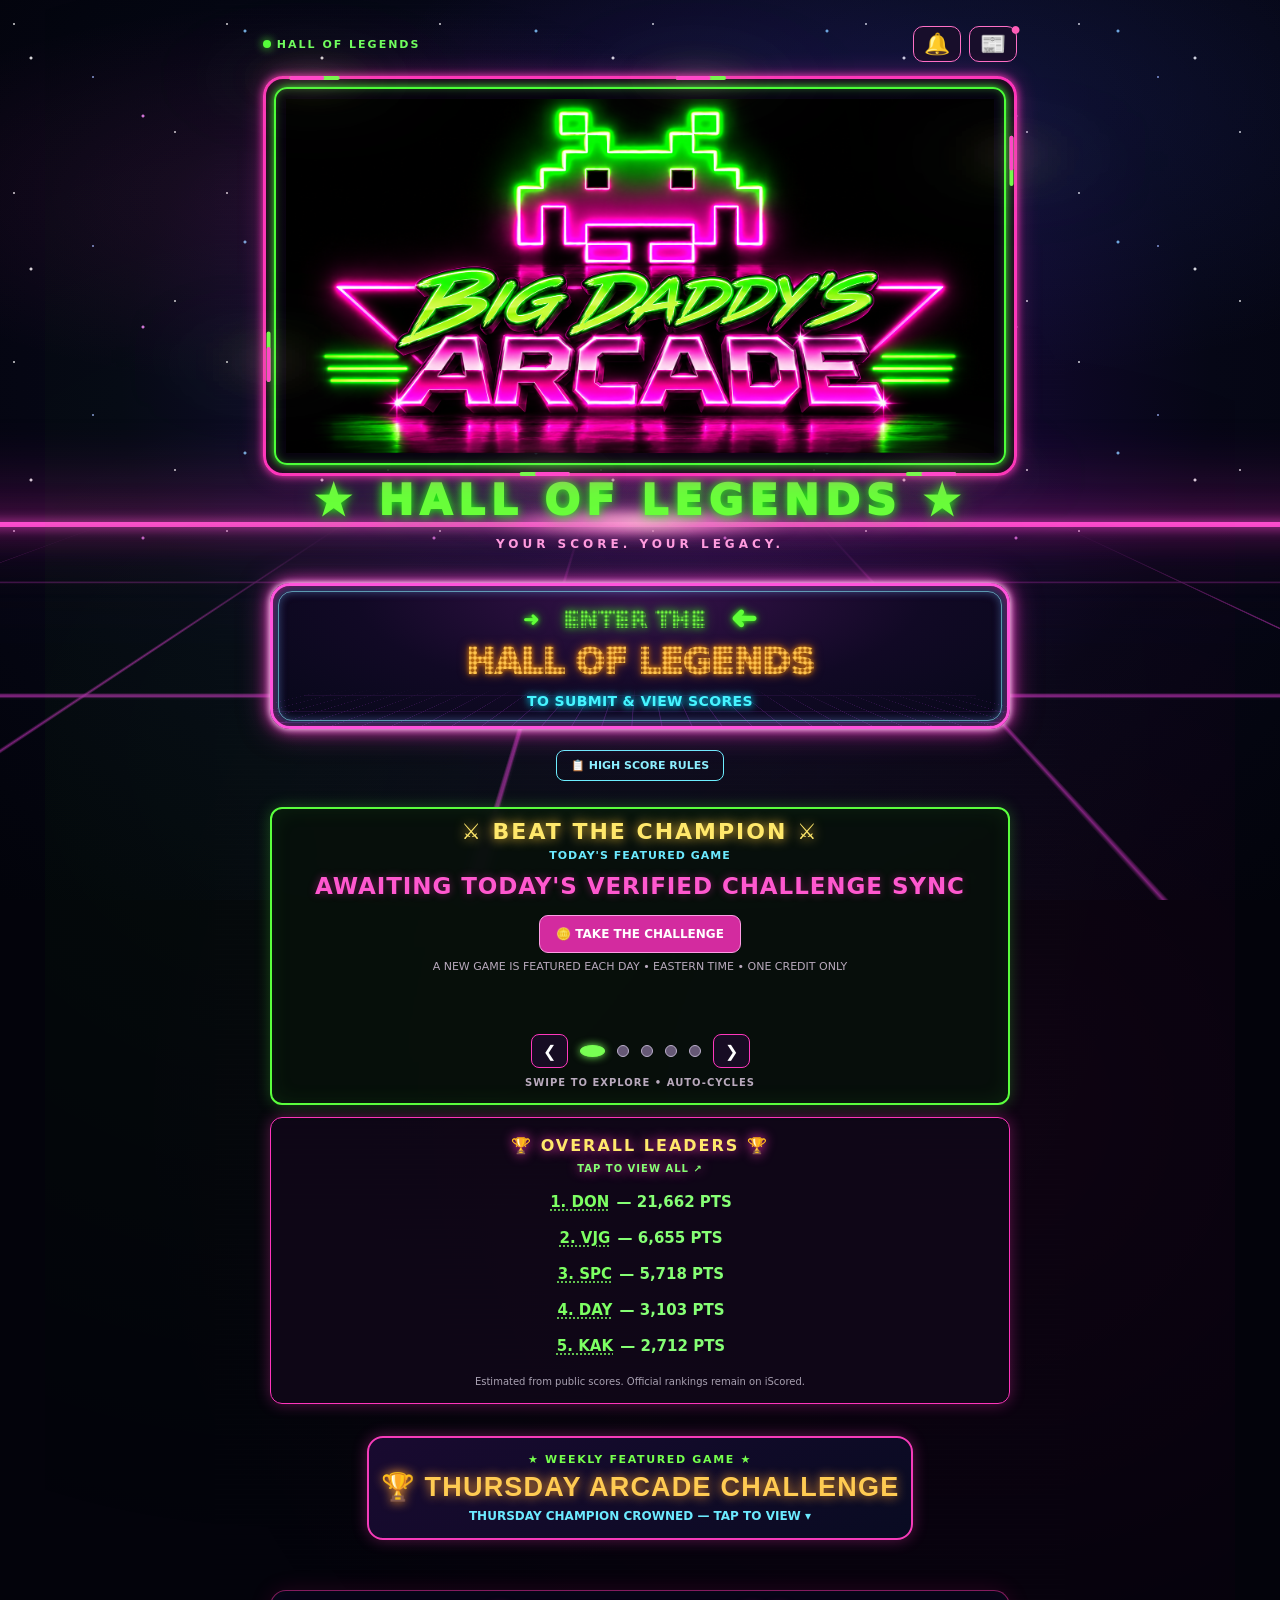
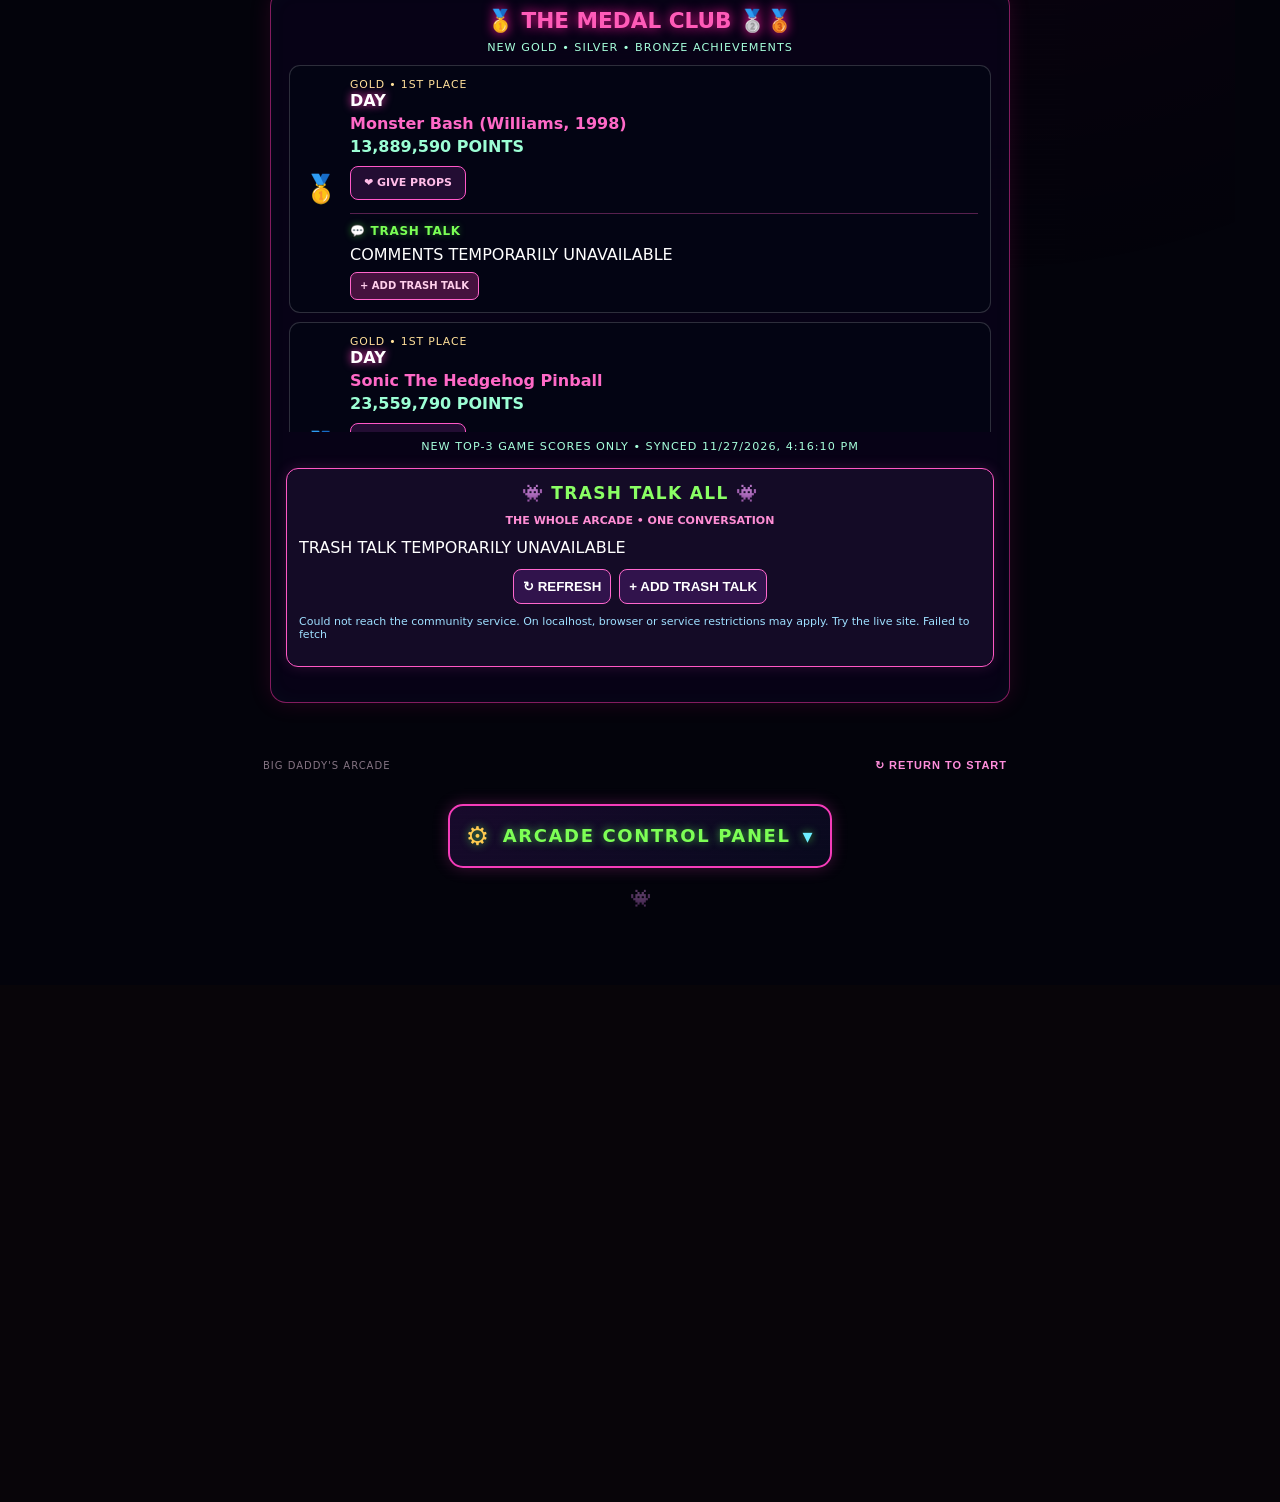
==== index.html @ d4e52216 "Bust PWA asset cache for corrected player card style switching" ====
<!doctype html><html lang="en"><head><meta charset="utf-8"><meta name="viewport" content="width=device-width,initial-scale=1,viewport-fit=cover"><meta name="theme-color" content="#080509"><meta name="description" content="Big Daddy's Arcade: Hall of Legends — submit arcade high scores with photo proof to iScored."><meta name="apple-mobile-web-app-capable" content="yes"><meta name="apple-mobile-web-app-status-bar-style" content="black-translucent"><meta name="apple-mobile-web-app-title" content="Hall of Legends"><link rel="apple-touch-icon" href="assets/icon-192.png"><link rel="manifest" href="manifest.webmanifest"><title>BIG DADDY'S ARCADE — HALL OF LEGENDS</title><link rel="stylesheet" href="style.css?v=rarity-colors-20261127">
<script src="https://cdn.onesignal.com/sdks/web/v16/OneSignalSDK.page.js" defer></script>
<script>
  window.OneSignalDeferred = window.OneSignalDeferred || [];
  OneSignalDeferred.push(async function (OneSignal) {
    await OneSignal.init({
      appId: "6aca5b1a-5845-489a-a739-4d979d7f7cb4",
      serviceWorkerPath: "OneSignalSDKWorker.js",
      serviceWorkerParam: { scope: "/big-daddys-arcade/onesignal/" }
    });
    const button = document.getElementById("arcade-notification-bell");
    if (button) {
      const supported = OneSignal.Notifications.isPushSupported();
      if (supported) {
        const refresh = () => {
          const optedIn = Boolean(OneSignal.User.PushSubscription.optedIn);
          const permission = OneSignal.Notifications.permission;
          button.textContent = optedIn ? "🔔" : "🔕";
          button.classList.toggle("is-subscribed", optedIn);
          button.setAttribute("aria-label", optedIn ? "Push notifications enabled" : "Enable push notifications");
          button.title = optedIn ? "Push notifications enabled" : permission === false ? "Tap to enable notifications (browser permission may be required)" : "Enable push notifications";
        };
        refresh();
        OneSignal.User.PushSubscription.addEventListener("change", refresh);
        OneSignal.Notifications.addEventListener("permissionChange", refresh);
        button.addEventListener("click", async () => {
          if (OneSignal.User.PushSubscription.optedIn) {
            alert("Push notifications are already enabled for this device.");
            return;
          }
          button.disabled = true;
          try {
            if (OneSignal.Notifications.permission === false && Notification.permission === "denied") {
              alert("Notifications are blocked in your browser or device settings. Allow notifications for Big Daddy's Arcade there, then return here.");
            } else {
              await OneSignal.Slidedown.promptPush();
              if (!OneSignal.User.PushSubscription.optedIn && OneSignal.Notifications.permission) {
                await OneSignal.User.PushSubscription.optIn();
              }
            }
          } catch (error) {
            console.error("Unable to enable arcade notifications", error);
            alert("Notifications could not be enabled. Check browser notification settings and try again.");
          } finally {
            button.disabled = false;
            refresh();
          }
        });
      }
    }
  });
</script>
<style>
/* Sound control: intentionally scoped; existing arcade styling untouched. */
.arcade-sound-controls{display:flex;align-items:center;justify-content:flex-end;gap:8px;flex-wrap:wrap}
.arcade-sound-toggle{border-color:#66ff46;color:#91ff83;text-shadow:0 0 7px #46ff4577;box-shadow:0 0 9px #39ff1433;min-height:36px;touch-action:manipulation}
.arcade-sound-toggle:active{transform:scale(.97)}
@media(max-width:420px){.arcade-sound-toggle{font-size:10px;padding:7px 8px}.top{gap:5px}.status{font-size:10px;letter-spacing:1px}}

/* Bottom-of-page install invitation */
.arcade-install{position:relative;margin:28px auto 32px;padding:24px 16px 20px;max-width:650px;text-align:center;border:2px solid #f53cba;border-radius:18px;background:linear-gradient(155deg,rgba(28,9,47,.96),rgba(8,7,25,.95));box-shadow:0 0 19px #f53cba45,inset 0 0 18px #f53cba18}
.arcade-install h2{margin:0 0 10px;color:#75ff4c;font-size:clamp(18px,4.6vw,26px);text-shadow:0 0 10px #5fff45a0;letter-spacing:1px}
.arcade-install p{margin:9px 0 16px;color:#ffd15b;font-weight:700;letter-spacing:1px;font-size:clamp(11px,2.8vw,14px)}
.arcade-install .arcade-install-button{display:inline-block;max-width:100%;min-height:52px;padding:13px 20px;border:2px solid #ff8bde;border-radius:11px;background:#e831ac;color:#fff;font:800 clamp(14px,3.7vw,19px) system-ui,sans-serif;letter-spacing:.5px;box-shadow:0 0 18px #f53cba77;cursor:pointer;touch-action:manipulation}
.arcade-install .arcade-install-button:focus-visible{outline:3px solid #77ff4e;outline-offset:4px}
.arcade-install .arcade-install-small{margin:15px 0 0;color:#6deeff;font-size:11px}
.arcade-install .arcade-install-help{margin:16px auto 0;padding:14px;max-width:480px;border:1px solid #6deeff;border-radius:10px;background:#080e22;color:#fff;font:500 14px/1.55 system-ui,sans-serif;text-align:left}
.arcade-install .arcade-install-help strong{color:#75ff4c}

/* Achievement celebrations: overlay only; existing layout remains unchanged. */
.arcade-celebrate[hidden]{display:none!important}.arcade-celebrate{position:fixed;inset:0;z-index:99999;display:grid;place-items:center;padding:18px;background:rgba(4,2,18,.85);backdrop-filter:blur(5px)}
.arcade-celebrate-panel{position:relative;overflow:hidden;width:min(94vw,490px);padding:32px 18px 27px;text-align:center;border:3px solid #ff39c4;border-radius:22px;background:radial-gradient(ellipse at top,#312056,#0b0920 75%);box-shadow:0 0 34px #ff39c4a8, inset 0 0 24px #51efff35;animation:arcade-pop .45s ease-out}
.arcade-celebrate-title{font:900 clamp(26px,8vw,43px)/1.1 Impact,'Arial Black',sans-serif;letter-spacing:1px;color:#ffd75a;text-shadow:0 0 13px #ffb624;margin:10px 0}
.arcade-celebrate-icon{font-size:76px;animation:arcade-bounce .7s ease-in-out infinite alternate}
.arcade-celebrate-player{font:900 24px system-ui;color:#7aff52;overflow-wrap:anywhere}.arcade-celebrate-game{color:#6cecff;font:700 15px system-ui;margin:9px 0 16px;overflow-wrap:anywhere}.arcade-celebrate-dismiss{background:#ec37b0;color:white;border:2px solid #ffb4eb;border-radius:9px;padding:12px 24px;font:800 15px system-ui;cursor:pointer}
.arcade-celebrate-spark{position:absolute;inset:0;pointer-events:none;background-image:radial-gradient(circle,#ffd75a 2px,transparent 3px),radial-gradient(circle,#6cecff 2px,transparent 3px),radial-gradient(circle,#ff4fc7 2px,transparent 3px);background-size:83px 79px,103px 97px,65px 71px;animation:arcade-sparks 1.1s linear infinite;opacity:.65}
.arcade-celebrate-content{position:relative}.arcade-celebrate-test{margin:14px auto 4px;display:block;border:1px solid #6cecff;border-radius:7px;background:transparent;color:#6cecff;padding:9px 12px;font:700 12px system-ui;cursor:pointer}
@keyframes arcade-pop{from{transform:scale(.65);opacity:0}to{transform:scale(1);opacity:1}}@keyframes arcade-bounce{to{transform:translateY(-10px)}}@keyframes arcade-sparks{to{background-position:83px -79px,-103px 97px,65px -71px}}
@media(prefers-reduced-motion:reduce){.arcade-celebrate-panel,.arcade-celebrate-icon,.arcade-celebrate-spark{animation:none}}

/* Optional arcade attract mode — no changes to live score/medal feeds. */
.arcade-attract-settings{margin:10px auto 0;text-align:center;font:600 12px system-ui,sans-serif;color:#80f9ff}
.arcade-attract-settings label{display:inline-flex;align-items:center;gap:8px;cursor:pointer;padding:8px 10px}
.arcade-attract-settings input{accent-color:#75ff4c;width:17px;height:17px}
.arcade-attract[hidden]{display:none!important}
.arcade-attract{position:fixed;inset:0;z-index:9998;display:grid;place-items:center;padding:20px;background:radial-gradient(ellipse at center,#241047 0%,#0a0618 65%,#03010a 100%);overflow:hidden;text-align:center;color:white;cursor:pointer}
.arcade-attract::before{content:'';position:absolute;inset:0;background:linear-gradient(transparent 96%,#ff37c122 97%);background-size:100% 7px;pointer-events:none}
.arcade-attract-inner{position:relative;width:min(94vw,720px);border:3px solid #f93bbb;border-radius:22px;padding:clamp(20px,5vw,40px) 15px;box-shadow:0 0 22px #ff39c4, inset 0 0 35px #ff39c42a;background:#090719c9}
.arcade-attract-kicker{color:#6fff48;font:900 clamp(14px,4vw,23px) system-ui,sans-serif;letter-spacing:.13em;text-shadow:0 0 12px #5fff43}
.arcade-attract-heading{margin:12px 0;color:#ffcf4b;font:900 clamp(27px,8vw,57px)/1.1 Impact,'Arial Black',sans-serif;text-shadow:0 0 16px #ffb32c;letter-spacing:.025em}
.arcade-attract-type{color:#69eaff;font:800 clamp(13px,3.5vw,21px) system-ui,sans-serif;letter-spacing:.08em;margin:15px 0}
.arcade-attract-name{color:#fff;font:900 clamp(25px,7vw,46px) Impact,'Arial Black',sans-serif;text-shadow:0 0 13px #ff3cbd;overflow-wrap:anywhere}
.arcade-attract-detail{color:#ffc75c;font:700 clamp(13px,3.5vw,20px) system-ui,sans-serif;margin:12px 0;overflow-wrap:anywhere}
.arcade-attract-prompt{color:#6fff48;font:800 clamp(12px,3vw,17px) system-ui,sans-serif;margin-top:28px;animation:arcade-attract-blink 1.3s step-end infinite}
.arcade-attract-exit{margin-top:14px;background:transparent;border:1px solid #78eaff;color:#78eaff;border-radius:9px;padding:9px 15px;font-weight:700;cursor:pointer}
@keyframes arcade-attract-blink{50%{opacity:.3}}
@media(prefers-reduced-motion:reduce){.arcade-attract-prompt{animation:none}}

/* Operator control panel: collapsible settings at bottom of arcade. */
.arcade-settings{max-width:650px;margin:24px auto 36px;color:#fff}
.arcade-settings details{border:2px solid #f53cba;border-radius:15px;background:linear-gradient(150deg,#180a2c,#08091d);box-shadow:0 0 15px #f53cba42;overflow:hidden}
.arcade-settings summary{list-style:none;display:flex;justify-content:center;align-items:center;gap:12px;min-height:60px;padding:13px 16px;cursor:pointer;color:#7dff55;font:900 clamp(13px,3.5vw,18px) system-ui,sans-serif;letter-spacing:.09em;text-shadow:0 0 9px #57ff55a0;touch-action:manipulation}
.arcade-settings summary::-webkit-details-marker{display:none}
.arcade-settings summary:focus-visible{outline:3px solid #6deeff;outline-offset:-5px}
.arcade-settings-gear{font-size:26px;color:#ffca50}
.arcade-settings-chevron{font-size:20px;color:#6deeff;transition:transform .2s}
.arcade-settings details[open] .arcade-settings-chevron{transform:rotate(180deg)}
.arcade-settings details.arcade-test-lab-panel{display:block;max-width:230px;margin:16px auto 0!important;border:1px solid #5b566c!important;border-radius:8px!important;background:#100c1c!important;box-shadow:none!important}
.arcade-settings .arcade-test-lab-panel>summary{color:#9189a6!important;font-size:10px!important;font-weight:600!important;min-height:29px!important;padding:5px 9px!important;letter-spacing:.06em!important;gap:5px!important;text-shadow:none!important}.arcade-settings .arcade-test-lab-panel[open]{max-width:100%!important;border-color:#6deeff80!important}.arcade-settings .arcade-test-lab-panel[open]>summary{color:#6deeff!important}.arcade-settings .arcade-test-lab-panel .arcade-settings-body{border-color:#5b566c!important}
.arcade-test-lab-panel .arcade-preview-buttons{display:grid;grid-template-columns:repeat(2,minmax(0,1fr));gap:8px}
.arcade-test-lab-panel .arcade-preview-buttons button{min-width:0;width:100%;font-size:11px;padding:12px 5px}
@media(max-width:350px){.arcade-test-lab-panel .arcade-preview-buttons{grid-template-columns:1fr}}
.arcade-settings-body{padding:0 16px 20px;border-top:1px solid #f53cba55}
.arcade-settings-intro{text-align:center;color:#6deeff;font:700 11px system-ui,sans-serif;letter-spacing:.15em;margin:18px 0}
.arcade-settings-item{padding:15px 0;text-align:center;border-top:1px solid #a65bba45}
.arcade-settings-item:first-of-type{border-top:0}
.arcade-settings-item h3{color:#ffcb58;font:800 13px system-ui,sans-serif;letter-spacing:.1em;margin:0 0 10px}
.arcade-settings-item .arcade-sound-controls{justify-content:center}
.arcade-settings-item .arcade-attract-settings{margin:0}
.arcade-settings-install .arcade-install{margin:0 auto;padding:18px 12px}
@media(prefers-reduced-motion:reduce){.arcade-settings-chevron{transition:none}}

/* iPhone Home Screen safe area: keep the logo and header below the status bar. */
@media (max-width: 600px) {
  .shell { padding-top: calc(24px + env(safe-area-inset-top, 0px)) !important; }
}

/* Thursday Arcade Challenge — a compact, expandable featured-game target. */
.thursday-challenge{margin:20px auto 22px;max-width:650px;color:#fff}
.thursday-challenge details{border:2px solid #f63cba;border-radius:16px;background:linear-gradient(145deg,#190a30,#090b22);box-shadow:0 0 15px #f93bbb55;overflow:hidden}
.thursday-challenge summary{list-style:none;cursor:pointer;padding:15px 12px;text-align:center;touch-action:manipulation}
.thursday-challenge summary::-webkit-details-marker{display:none}
.thursday-challenge summary:focus-visible{outline:3px solid #73edff;outline-offset:-4px}
.thursday-challenge-kicker{display:block;color:#76ff4d;font:800 11px system-ui,sans-serif;letter-spacing:.15em;margin-bottom:5px}
.thursday-challenge-heading{display:block;color:#ffcb52;font:900 clamp(19px,5vw,27px) Impact,'Arial Black',sans-serif;letter-spacing:.045em;text-shadow:0 0 11px #ff9f2e}
.thursday-challenge-teaser{display:block;color:#6ceaff;font:700 12px system-ui,sans-serif;margin-top:6px}
.thursday-challenge-body{border-top:1px solid #ff42bd66;text-align:center;padding:17px 15px 19px}
.thursday-challenge-game{color:#fff;font:900 clamp(22px,6vw,32px) Impact,'Arial Black',sans-serif;text-shadow:0 0 9px #ff43bd;overflow-wrap:anywhere;margin:4px 0 10px}
.thursday-challenge-champ{color:#7aff57;font:800 16px system-ui,sans-serif;overflow-wrap:anywhere}
.thursday-challenge-score{color:#ffd35d;font:900 22px system-ui,sans-serif;margin:8px 0}
.thursday-challenge-note{color:#9dd9e7;font:500 12px/1.5 system-ui,sans-serif;margin:12px auto;max-width:450px}
.thursday-challenge-date{color:#6ceaff;font:700 12px system-ui,sans-serif}
.thursday-challenge-link{display:inline-block;padding:10px 16px;border:1px solid #ff75d6;border-radius:9px;color:white;background:#c91b92;font:800 12px system-ui,sans-serif;text-decoration:none;margin-top:9px}
@media(prefers-reduced-motion:reduce){.thursday-challenge *{animation:none!important}}

/* Small share control, aligned with the existing install button. */
.arcade-install .arcade-share-button{display:inline-flex;vertical-align:middle;align-items:center;justify-content:center;margin-left:9px;min-width:48px;min-height:52px;padding:9px;border:2px solid #6deeff;border-radius:11px;background:#08172a;color:#6deeff;box-shadow:0 0 12px #6deeff55;cursor:pointer;touch-action:manipulation}
.arcade-install .arcade-share-button:focus-visible{outline:3px solid #75ff4c;outline-offset:3px}
.arcade-install .arcade-share-button:hover{background:#123047}
.arcade-share-fallback{margin:12px auto 0;padding:12px;border:1px solid #6deeff;border-radius:10px;background:#080e22;max-width:480px;font:500 13px/1.6 system-ui,sans-serif;color:#fff}
.arcade-share-fallback[hidden]{display:none}
.arcade-share-fallback a,.arcade-share-fallback button{display:inline-block;margin:5px;padding:9px 12px;border:1px solid #ff8bde;border-radius:8px;background:#251032;color:#fff;font:700 13px system-ui,sans-serif;text-decoration:none;cursor:pointer}
@media(max-width:380px){.arcade-install .arcade-install-button{font-size:13px;padding:12px}.arcade-install .arcade-share-button{min-width:44px;margin-left:5px}}

/* Medal Club GIVE PROPS: button and totals are siblings in one compact row. */
#medal-feed .medal-card .arcade-reaction-entry{display:flex!important;flex-flow:row wrap!important;align-items:center!important;justify-content:flex-start!important;gap:6px!important;min-width:0!important;max-width:100%!important;width:100%!important;box-sizing:border-box!important}
#medal-feed .medal-card .arcade-reaction-entry>.arcade-reaction-trigger{display:inline-flex!important;flex:0 0 auto!important;width:auto!important;min-width:116px!important;height:auto!important;min-height:34px!important;white-space:nowrap!important;padding:7px 10px!important;line-height:1.2!important;box-sizing:border-box!important}
#medal-feed .medal-card .arcade-reaction-entry>.arcade-reaction-totals{display:inline-flex!important;flex:0 1 auto!important;flex-flow:row wrap!important;align-items:center!important;gap:5px!important;width:auto!important;min-width:0!important;margin:0!important;padding:0!important}
#medal-feed .medal-card .arcade-reaction-entry .arcade-reaction-count{display:inline-flex!important;flex:0 0 auto!important;white-space:nowrap!important;width:auto!important}
#medal-feed .medal-card .arcade-reaction-hint{display:none!important}
</style><style>
/* Discreet operator access: not an authentication/security boundary. */
.arcade-secret-entry{text-align:center;margin:14px auto 8px}
#arcade-secret-invader{border:0!important;box-shadow:none!important;background:transparent!important;color:inherit;opacity:.48;font-size:17px;line-height:1;padding:8px 14px;cursor:default;touch-action:none;user-select:none;-webkit-user-select:none;-webkit-touch-callout:none;transition:opacity .2s}
#arcade-secret-invader:focus-visible{outline:1px dotted #6deeff;outline-offset:2px}
#arcade-secret-invader.is-holding{opacity:.8}
#arcade-test-lab-panel[hidden]{display:none!important}
#arcade-developer-control[hidden]{display:none!important}
.arcade-developer-secret-entry{text-align:center;margin:10px auto 5px}
#arcade-secret-robot{border:0!important;box-shadow:none!important;background:transparent!important;color:inherit;opacity:.48;font-size:18px;line-height:1;padding:9px 16px;cursor:default;touch-action:none;user-select:none;-webkit-user-select:none;-webkit-touch-callout:none;transition:opacity .2s}
#arcade-secret-robot.is-holding{opacity:.9}
#arcade-secret-robot:focus-visible{outline:1px dotted #6deeff;outline-offset:2px}
#arcade-test-lab-panel{max-width:100%!important}
.arcade-audio-label{display:inline-flex;align-items:center;gap:9px;color:#91ff83;font:700 12px/1.5 system-ui,sans-serif;cursor:pointer}.arcade-audio-label input{width:18px;height:18px;accent-color:#70ff4b;cursor:pointer}
</style>
<style id="arcade-trash-styles">
/* TRASH TALK: scoped inside the existing Medal Club information column. */
#medal-feed .medal-card .arcade-trash{margin-top:13px;min-width:0;width:100%;max-width:100%;box-sizing:border-box;border-top:1px solid #ff59c455;padding-top:10px;text-align:left}
.arcade-trash-title{color:#7aff55;font:900 12px system-ui,sans-serif;letter-spacing:.06em;margin-bottom:7px;text-shadow:0 0 7px #53ff4260}
.arcade-trash-entries{min-width:0}.arcade-trash-comment{display:flex;align-items:baseline;gap:8px;min-width:0;padding:7px 0;border-bottom:1px solid #8a58a544;font:500 12px/1.4 system-ui,sans-serif;color:#f8edff}
.arcade-trash-comment strong{flex:0 0 auto;color:#ffcc5c}.arcade-trash-message{flex:1;min-width:0;overflow-wrap:anywhere;white-space:pre-wrap}
.arcade-trash-extra{display:none}.arcade-trash-expanded .arcade-trash-extra{display:flex}
.arcade-trash-empty{color:#a9b6c5;font:600 10px/1.5 system-ui,sans-serif;margin:5px 0 9px}
.arcade-trash-actions{display:flex;align-items:center;justify-content:space-between;gap:7px;flex-wrap:wrap;margin-top:8px}
.arcade-trash-actions button,.arcade-trash-delete{background:#200d32;color:#83edff;border:1px solid #55dfff;border-radius:7px;padding:7px 9px;font:800 10px/1.2 system-ui,sans-serif;cursor:pointer;touch-action:manipulation}
.arcade-trash-actions .arcade-trash-add{color:#ffcfeb;border-color:#ff65ca;background:#45123e}.arcade-trash-delete{flex:0 0 auto;color:#ffc3da;border-color:#ff65ca;padding:4px 6px;font-size:9px}
.arcade-trash-panel #arcade-trash-initials{width:100px;max-width:100%;text-align:center;text-transform:uppercase;font:800 19px system-ui,sans-serif;padding:8px;border-radius:6px;background:white;color:#111}
.arcade-trash-panel #arcade-trash-message{display:block;width:100%;box-sizing:border-box;min-height:100px;padding:10px;border-radius:8px;background:#fff;color:#111;font:500 15px/1.4 system-ui,sans-serif;resize:vertical}
#arcade-trash-counter{font:700 11px system-ui,sans-serif;text-align:right;color:#83edff;margin-top:4px}
#arcade-trash-post-fields[hidden],#arcade-trash-delete-prompt[hidden]{display:none!important}
</style>
<style id="arcade-social-styles">
.arcade-reaction-entry{margin:8px 0 0;display:flex;flex-wrap:wrap;align-items:center;gap:6px;max-width:100%;min-width:0}
.arcade-reaction-trigger{display:inline-flex;align-items:center;justify-content:center;flex:0 0 auto;white-space:nowrap;min-width:0;width:auto;max-width:100%;min-height:32px;background:#230d33;color:#ffbde8;border:1px solid #ff58c8;border-radius:8px;padding:6px 10px;font:800 11px/1.2 system-ui,sans-serif;cursor:pointer;touch-action:manipulation}
/* Scoped override: the arcade's existing medal/button rules must not squeeze this control. */
#medal-feed .medal-card .arcade-reaction-entry{display:flex!important;flex-direction:row!important;align-items:center!important;justify-content:flex-start!important;flex-wrap:wrap!important;gap:7px!important;width:100%!important;max-width:100%!important;margin:10px 0 0!important;padding:0!important;box-sizing:border-box!important}
#medal-feed .medal-card button.arcade-reaction-trigger{display:inline-flex!important;position:static!important;flex:0 0 auto!important;align-items:center!important;justify-content:center!important;width:auto!important;min-width:116px!important;max-width:none!important;height:auto!important;min-height:34px!important;margin:0!important;padding:8px 12px!important;white-space:nowrap!important;overflow:visible!important;box-sizing:border-box!important;line-height:1.2!important;font-size:11px!important;letter-spacing:0!important;text-indent:0!important;transform:none!important}
#medal-feed .medal-card .arcade-reaction-totals{display:flex!important;flex:0 1 auto!important;flex-direction:row!important;align-items:center!important;flex-wrap:wrap!important;gap:6px!important;width:auto!important;min-width:0!important;margin:0!important;padding:0!important}
#medal-feed .medal-card .arcade-reaction-count{display:inline-flex!important;flex:0 0 auto!important;width:auto!important;min-width:0!important;white-space:nowrap!important;line-height:1.2!important}
.arcade-reaction-hint{color:#6deeff;font:600 9px system-ui,sans-serif;letter-spacing:.04em}
.arcade-reaction-totals{display:flex;flex:0 1 auto;flex-wrap:wrap;align-items:center;gap:5px;margin:0;min-width:0;min-height:0}
.arcade-reaction-count{display:inline-flex;align-items:center;white-space:nowrap;padding:4px 7px;border:1px solid #a0449b;border-radius:999px;background:#220c30;color:#fff;font:700 11px/1.2 system-ui,sans-serif}
.arcade-social-overlay[hidden]{display:none!important}.arcade-social-overlay{position:fixed;inset:0;z-index:100100;display:flex;align-items:center;justify-content:center;padding:12px;background:#050211e8;overflow-y:auto}
.arcade-social-panel{position:relative;width:min(96vw,490px);max-height:94vh;overflow-y:auto;border:2px solid #f93bbb;border-radius:16px;padding:18px;background:linear-gradient(145deg,#1b0c32,#090b20);box-shadow:0 0 25px #f93bbb70;color:white;text-align:center;font-family:system-ui,sans-serif}
.arcade-social-panel h2{color:#75ff4c;margin:5px 0 8px}.arcade-social-panel p{color:#6deeff;font-size:12px}.arcade-social-close{position:absolute;right:8px;top:7px;background:transparent;border:0;color:white;font-size:22px;cursor:pointer}
.arcade-social-choices{display:grid;grid-template-columns:repeat(2,minmax(0,1fr));gap:8px;margin:16px 0}.arcade-social-choice{border:1px solid #6deeff;border-radius:8px;background:#120b28;color:#fff;padding:11px 5px;font:800 12px system-ui,sans-serif;cursor:pointer}
.arcade-social-choice.selected{border:2px solid #75ff4c;background:#263b22;color:#aaff91}
.arcade-social-label{display:block;margin:12px 0 5px;color:#ffcf55;font:800 12px system-ui,sans-serif}
#arcade-social-initials{width:100px;max-width:100%;text-transform:uppercase;text-align:center;font:800 20px system-ui,sans-serif;padding:7px;color:#111;background:white;border-radius:6px}
.arcade-social-captcha{display:flex;justify-content:center;margin:14px auto;min-height:64px;max-width:100%;overflow:hidden}
.arcade-social-status{min-height:30px}.arcade-social-actions{display:flex;justify-content:center;flex-wrap:wrap;gap:9px}.arcade-social-actions button{padding:10px;border-radius:8px;border:1px solid #ff80d6;background:#bc168b;color:white;font:800 12px system-ui,sans-serif;cursor:pointer}.arcade-social-actions button:disabled{opacity:.5}
.arcade-social-small{font-size:10px!important;color:#a9b6c5!important}body.arcade-social-open{overflow:hidden}
</style>
<script src="https://challenges.cloudflare.com/turnstile/v0/api.js?render=explicit" async defer></script>
<style>/* Player card overlays the expanded Overall Leaders dialog without closing it. */
#player-dialog:not([hidden]){z-index:1100}
</style><style id="showcase-navigation-polish">
/* Showcase record browsing: compact arrow glyphs with generous tap targets. */
#legend-controls button,#records-controls button{font-size:clamp(12px,2.8vw,16px)!important;min-width:44px!important;min-height:44px!important;touch-action:manipulation}
#legend-counter,#records-counter{font-size:clamp(14px,3.4vw,18px)!important;font-weight:800!important;letter-spacing:.04em}
</style><style id="arcade-community-styles">.arcade-community{margin:15px 0 18px;padding:14px 12px;border:1px solid #ff58c4;border-radius:12px;background:#140b26;box-shadow:0 0 14px #ff58c429;text-align:left}.arcade-community h3{text-align:center;color:#8aff64;letter-spacing:.08em;margin:0 0 5px;font-size:17px}.arcade-community>p:first-of-type{text-align:center;color:#ff8ed5;font-size:11px;font-weight:800}.arcade-community-entry{padding:9px 3px;border-bottom:1px solid #60436f;overflow-wrap:anywhere}.arcade-community-entry strong{color:#ffdc74}.arcade-community-entry time{font-size:10px;color:#b9a9c7;margin-left:8px}.arcade-community-entry .arcade-community-message{color:#f7edff;white-space:pre-wrap;font-size:13px;margin-top:4px}.arcade-community-entry button{font-size:10px;margin-top:6px}.arcade-community-actions{display:flex;gap:8px;flex-wrap:wrap;justify-content:center;margin-top:12px}.arcade-community button{background:#31134c;color:#fff;border:1px solid #ff68ce;border-radius:8px;padding:9px;font-weight:800;cursor:pointer}.arcade-community #arcade-community-status{color:#9edfff;font-size:11px}.arcade-control-room{padding:10px}.arcade-control-room a{display:block;padding:11px;margin:9px 0;border:1px solid #6deeff;border-radius:8px;color:#8defff;font-weight:800;font-size:12px;overflow-wrap:anywhere}.arcade-control-room p{font-size:12px;color:#c9c1dc;line-height:1.5}.arcade-community-dialog{position:fixed;inset:0;background:#05020ce8;z-index:99999;display:flex;align-items:center;justify-content:center;padding:14px}.arcade-community-dialog[hidden]{display:none!important}.arcade-community-modal{width:min(440px,100%);max-height:92vh;overflow:auto;background:#1b1030;border:2px solid #ff67d1;border-radius:12px;padding:20px;color:white}.arcade-community-modal label{display:block;margin:12px 0 5px;font-weight:800;font-size:12px}.arcade-community-modal input,.arcade-community-modal textarea{display:block;width:100%;box-sizing:border-box;background:white;color:#171020;padding:10px;font-size:16px;border-radius:6px}.arcade-community-modal textarea{min-height:95px}.arcade-community-modal button{margin:10px 7px 0 0;padding:10px;background:#431858;color:white;border:1px solid #ff68ce;border-radius:7px}.arcade-community-modal button:disabled{opacity:.5}</style><style id="arcade-compact-update">
/* Long conversations remain usable without taking over the home page. */
#medal-feed .arcade-trash-expanded .arcade-trash-entries{max-height:250px;overflow-y:auto;overscroll-behavior:contain;-webkit-overflow-scrolling:touch;scrollbar-width:thin}
#arcade-community-feed{max-height:250px;overflow-y:auto;overscroll-behavior:contain;-webkit-overflow-scrolling:touch;scrollbar-width:thin}
.arcade-rules-reminder{display:block;margin:9px auto 14px;padding:8px 14px;background:transparent;border:1px solid #6deeff;border-radius:8px;color:#8cefff;font:800 11px system-ui,sans-serif;cursor:pointer}
.arcade-rules-overlay[hidden]{display:none!important}.arcade-rules-overlay{position:fixed;inset:0;z-index:100200;display:flex;align-items:center;justify-content:center;background:#050211e8;padding:14px}
.arcade-rules-panel{box-sizing:border-box;width:min(95vw,480px);max-height:92vh;overflow-y:auto;border:2px solid #ff4fbd;border-radius:17px;background:linear-gradient(150deg,#26113e,#090a20);padding:22px 17px;color:#fff;text-align:center;box-shadow:0 0 28px #ff39c477;font-family:system-ui,sans-serif}
.arcade-rules-panel h2{color:#ff61c5;font-size:clamp(19px,5vw,26px);margin:0 0 19px}.arcade-rules-panel p{font-size:15px;line-height:1.5;margin:15px 0}.arcade-rules-panel .arcade-rules-first{padding:13px 7px;border:1px solid #ffcf4b;border-radius:9px;background:#36203a;color:#ffdb59;font-size:clamp(15px,4.3vw,19px);font-weight:900}
.arcade-rules-skip{display:flex;align-items:center;justify-content:center;gap:8px;font-size:12px;margin:22px 0 16px;color:#e4d8ef}.arcade-rules-skip input{width:18px;height:18px;accent-color:#75ff4c}
.arcade-rules-buttons{display:flex;flex-direction:column;gap:10px;align-items:center}.arcade-rules-buttons button{cursor:pointer;border-radius:9px;padding:12px 15px;font:800 13px system-ui,sans-serif;min-height:44px}.arcade-rules-buttons #arcade-rules-continue{background:#ee3ab1;color:#fff;border:2px solid #ff8ddf;width:100%}.arcade-rules-buttons #arcade-rules-cancel{background:transparent;color:#aeefff;border:1px solid #6deeff}
</style><link rel="stylesheet" href="arcade-news.css"><link rel="stylesheet" href="attract-visuals.css?v=trophy-intermission-20261126"><link rel="stylesheet" href="player-profile-preview.css?v=style-switch-20261127"><style id="arcade-easter-egg-styles">
#arcade-egg-backdrop[hidden]{display:none!important}
#arcade-egg-backdrop{position:fixed;inset:0;z-index:2147483645;background:#05020def;display:flex;align-items:center;justify-content:center;padding:18px;box-sizing:border-box}
.arcade-egg-panel{width:min(420px,100%);border:2px solid #69ff56;box-shadow:0 0 28px #65ff5777,0 0 50px #ff50b844;border-radius:16px;background:#140a27;color:#fff;text-align:center;padding:22px 18px;font-family:system-ui,sans-serif}
.arcade-egg-icon{font-size:44px}.arcade-egg-panel h2{font-size:22px;color:#71ff55;text-shadow:0 0 10px #70ff5588;margin:8px 0}
.arcade-egg-panel p{color:#ff87d0}.arcade-egg-panel label{font-size:12px;color:#fff;display:block;margin:15px 0 8px;font-weight:800}
#arcade-egg-initials{display:block;margin:0 auto 13px;width:100px;max-width:100%;font:bold 25px system-ui;text-align:center;letter-spacing:.12em;text-transform:uppercase;background:#080616;color:white;border:1px solid #ff61c3;border-radius:8px;padding:8px}
.arcade-egg-panel button{cursor:pointer;border:1px solid #69ff56;border-radius:8px;padding:11px 12px;background:#152515;color:#74ff6a;font-weight:800;margin:5px}
.arcade-egg-panel button:disabled{opacity:.45;cursor:wait}#arcade-egg-feedback{min-height:1.8em;color:#79ff69;font-weight:800}
</style>
</head><body><div class="cosmos" aria-hidden="true"><div class="stars stars-near"></div><div class="stars stars-far"></div><div class="nebula"></div><div class="horizon"></div><div class="retro-grid"></div></div><main class="shell"><div class="scanlines" aria-hidden="true"></div><header class="top"><span class="status"><span class="dot"></span> HALL OF LEGENDS</span><span class="arcade-header-actions"><button type="button" id="arcade-notification-bell" class="arcade-notification-bell" aria-label="Enable push notifications" title="Enable push notifications">🔔</button><button type="button" id="arcade-news-open" class="arcade-news-icon" aria-label="Open Arcade News" title="Arcade News">📰<span id="arcade-news-unread" class="arcade-news-unread" hidden>●</span></button></span></header><section class="hero" aria-label="Big Daddy's Arcade"><div class="neon-frame"><svg class="neon-tracers" viewBox="0 0 100 100" preserveAspectRatio="none" aria-hidden="true" focusable="false"><rect class="trace-path trace-green" x="1" y="1" width="98" height="98" rx="3" pathLength="100"/><rect class="trace-path trace-pink" x="1" y="1" width="98" height="98" rx="3" pathLength="100"/></svg><img class="logo" src="assets/arcade-logo.png" alt="Big Daddy's Arcade neon green and pink Space Invader logo"></div><div class="subtitle">★ HALL OF LEGENDS ★</div><p class="tag">YOUR SCORE. YOUR LEGACY.</p></section><section class="actions"><a id="enter" class="primary pinball-entry" href="https://www.iScored.info/?mode=public&amp;user=G1LGAMESH" rel="noopener noreferrer"><span class="pinball-grid" aria-hidden="true"></span><span class="pinball-title enter-title"><span class="pinball-top-line"><span class="pinball-arrow" aria-hidden="true">➜</span><span class="pinball-enter">ENTER THE</span><span class="pinball-arrow pinball-arrow-left" aria-hidden="true">➜</span></span><span class="pinball-desktop-line">HALL OF LEGENDS</span></span><span class="pinball-subtitle enter-subtext">TO SUBMIT &amp; VIEW SCORES</span></a><button type="button" id="arcade-rules-reminder" class="arcade-rules-reminder">📋 HIGH SCORE RULES</button><section class="legends arcade-showcase" aria-label="Arcade Showcase" id="arcade-showcase"><div class="arcade-showcase-slide" id="showcase-champion"><h2>⚔️ BEAT THE CHAMPION ⚔️</h2><p class="arcade-showcase-kicker">TODAY'S FEATURED GAME</p><div id="champion-spotlight" class="legend-spotlight" aria-live="polite"><p class="legend-detail">LOADING TODAY'S CHALLENGE...</p></div><a class="arcade-champion-link" href="https://www.iScored.info/?mode=public&amp;user=G1LGAMESH" target="_blank" rel="noopener noreferrer">🪙 TAKE THE CHALLENGE</a><p class="legends-note" id="champion-source">A NEW GAME IS FEATURED EACH DAY • EASTERN TIME • ONE CREDIT ONLY</p></div><div class="arcade-showcase-slide" id="showcase-monthly" hidden><h2>🏆 GAME OF THE MONTH 🏆</h2><p class="arcade-showcase-kicker">A NEW ARCADE SHOWDOWN IS COMING</p><div class="legend-spotlight"><p class="legend-headline">MYSTERY GAME REVEAL</p><p id="monthly-countdown" class="legend-score" aria-live="off">COUNTDOWN LOADING…</p><p class="legend-detail">ONE GAME. ONE MONTH. ONE LEGEND. • REVEAL ON THE 1ST AT 9 AM EASTERN</p></div><p class="legends-note">ONE CREDIT ONLY! NO CONTINUES! • GAME REVEALED AT LAUNCH</p></div><div class="arcade-showcase-slide" id="showcase-legends" hidden><h2 id="legends-title">★ TODAY'S LEGENDS ★</h2><div id="legend-spotlight" class="legend-spotlight" aria-live="polite"><p class="legend-headline">AWAITING THE NEXT LEGEND</p><p class="legend-detail">REAL SCORES WILL APPEAR HERE WHEN A VERIFIED DATA FEED IS CONFIGURED.</p></div><div class="legend-controls" id="legend-controls" hidden><button type="button" id="legend-prev" aria-label="Previous legend">◀</button><span id="legend-counter"></span><button type="button" id="legend-next" aria-label="Next legend">▶</button></div><p class="legends-note" id="legend-source">Scores remain available on iScored while data access is being configured.</p></div><div class="arcade-showcase-slide" id="showcase-records" hidden><h2>🥇 NEW ARCADE RECORDS 🥇</h2><div id="records-spotlight" class="legend-spotlight" aria-live="polite"><p class="legend-detail">LOADING ARCADE RECORD HISTORY...</p></div><div class="legend-controls" id="records-controls"><button type="button" id="records-prev" aria-label="Previous arcade record">◀</button><span id="records-counter"></span><button type="button" id="records-next" aria-label="Next arcade record">▶</button></div><p class="legends-note" id="records-source">FIRST-PLACE HISTORY NEVER EXPIRES</p></div><div class="arcade-showcase-slide" id="showcase-trophy-hunters" hidden><section id="trophy-hunters-section" class="trophy-hunters-section" aria-labelledby="trophy-hunters-title">
<h2 id="trophy-hunters-title">🏆 TROPHY HUNTERS 🏆</h2>
<p class="trophy-hunters-subtitle">PERMANENT VERIFIED ACHIEVEMENTS • NO EMPTY RANKS</p>
<div id="trophy-hunters-podium" class="trophy-hunters-podium" aria-live="polite"><p class="trophy-hunters-empty">LOADING VERIFIED TROPHIES...</p></div>
<button type="button" id="trophy-hunters-open" class="trophy-hunters-open" aria-haspopup="dialog" aria-controls="trophy-hunters-dialog">VIEW ALL TROPHY HUNTERS ↗</button>
<button type="button" id="achievement-showcase-open" class="trophy-hunters-open achievement-showcase-launch" aria-haspopup="dialog" aria-controls="achievement-showcase-dialog">🏆 VIEW TROPHY SHOWCASE ↗</button>
</section></div><div class="arcade-showcase-nav" aria-label="Showcase navigation"><button type="button" id="showcase-prev" aria-label="Previous showcase screen">❮</button><button type="button" class="showcase-dot is-active" data-showcase-page="0" aria-label="Show Beat the Champion" aria-current="true"></button><button type="button" class="showcase-dot" data-showcase-page="1" aria-label="Show Game of the Month"></button><button type="button" class="showcase-dot" data-showcase-page="2" aria-label="Show Today's Legends"></button><button type="button" class="showcase-dot" data-showcase-page="3" aria-label="Show New Arcade Records"></button><button type="button" class="showcase-dot" data-showcase-page="4" aria-label="Show Trophy Hunters"></button><button type="button" id="showcase-next" aria-label="Next showcase screen">❯</button></div><p class="arcade-showcase-hint">SWIPE TO EXPLORE • AUTO-CYCLES</p></section><div id="player-spotlight-source" hidden aria-hidden="true"><div id="player-spotlight">LOADING PLAYER STATS...</div><button type="button" id="player-see-all">SEE ALL PLAYER CARDS</button></div><section class="papa-section" id="papa-section" hidden><button type="button" class="leaders-open" id="leaders-open" aria-haspopup="dialog" aria-controls="leaders-dialog"><span class="leaders-title">🏆 OVERALL LEADERS 🏆</span><span class="leaders-hint">TAP TO VIEW ALL ↗</span></button><div id="papa-standings"></div><p class="rank-note">Estimated from public scores. Official rankings remain on iScored.</p></section><section class="thursday-challenge" aria-label="Thursday Arcade Challenge">
<details id="thursday-challenge-panel">
<summary><span class="thursday-challenge-kicker">★ WEEKLY FEATURED GAME ★</span><span class="thursday-challenge-heading">🏆 THURSDAY ARCADE CHALLENGE</span><span class="thursday-challenge-teaser" id="thursday-challenge-teaser">TAP TO SEE THIS WEEK'S CHALLENGE ▾</span></summary>
<div class="thursday-challenge-body">
<div class="thursday-challenge-date" id="thursday-challenge-date">LOADING CHALLENGE…</div>
<div id="thursday-marquee-slot"></div>
<div class="thursday-challenge-game" id="thursday-challenge-game">LOADING LIVE SCORES…</div>
<div class="thursday-challenge-champ" id="thursday-challenge-champ"></div>
<div class="thursday-challenge-score" id="thursday-challenge-score"></div>
<p class="thursday-challenge-note" id="thursday-challenge-note">The featured game rotates weekly. Beat its current iScored high score to take the crown! This is a featured challenge, not a separate Thursday-only leaderboard. ONE CREDIT ONLY — NO CONTINUES.</p>
<a class="thursday-challenge-link" href="https://www.iScored.info/?mode=public&amp;user=G1LGAMESH" rel="noopener noreferrer">🪙 ENTER THE HALL OF LEGENDS</a>
</div></details></section><section class="medal-section" aria-labelledby="medals-title"><h2 id="medals-title">🥇 THE MEDAL CLUB 🥈🥉</h2><p class="medal-subtitle">NEW GOLD • SILVER • BRONZE ACHIEVEMENTS</p><div id="medal-feed" class="medal-feed"><p class="medal-empty">WATCHING FOR THE NEXT PODIUM FINISH...</p></div><p class="medal-note" id="medal-status">ONLY NEW TOP-3 GAME SCORES APPEAR HERE.</p><section id="arcade-community" class="arcade-community" aria-labelledby="arcade-community-title"><h3 id="arcade-community-title">👾 TRASH TALK ALL 👾</h3><p>THE WHOLE ARCADE • ONE CONVERSATION</p><div id="arcade-community-feed" aria-live="polite">Loading arcade chatter…</div><div class="arcade-community-actions"><button type="button" id="arcade-community-refresh">↻ REFRESH</button><button type="button" id="arcade-community-compose">+ ADD TRASH TALK</button></div><p id="arcade-community-status" role="status" aria-live="polite"></p></section></section></section><footer><span>BIG DADDY'S ARCADE</span><button id="reset" class="textbutton">↻ RETURN TO START</button></footer><section class="arcade-settings" aria-label="Arcade settings">
<details id="arcade-settings-panel">
<summary aria-label="Open arcade settings"><span class="arcade-settings-gear" aria-hidden="true">⚙</span><span>ARCADE CONTROL PANEL</span><span class="arcade-settings-chevron" aria-hidden="true">▾</span></summary>
<div class="arcade-settings-body">
<p class="arcade-settings-intro">★ OPERATOR OPTIONS ★</p>
<div class="arcade-settings-item"><h3>🔊 ARCADE AUDIO</h3><p style="font:500 12px/1.5 system-ui,sans-serif;color:#86eaff;margin:3px 0 10px">Retro button sounds, menu blips, and arcade fanfares use the same sound toggle.</p><div class="arcade-sound-controls"><label class="arcade-audio-label" for="arcade-audio-enabled"><input type="checkbox" id="arcade-audio-enabled" checked> ENABLE ARCADE AUDIO</label></div></div>
<div class="arcade-settings-item"><h3>🃏 PLAYER CARD STYLE</h3><p style="font:500 12px/1.5 system-ui,sans-serif;color:#86eaff;margin:3px 0 9px">Choose how player profiles appear on this device. Your selection is remembered; scores and trophies stay the same.</p><label for="arcade-player-card-style" style="display:block;color:#aaff80;font:800 12px system-ui,sans-serif;margin-bottom:6px">PROFILE DESIGN</label><select id="arcade-player-card-style" aria-label="Player card style" style="width:100%;max-width:360px;background:#1c1031;color:#fff;border:2px solid #ff68c8;border-radius:8px;padding:11px;font:800 13px system-ui,sans-serif"><option value="classic">🕹️ CLASSIC • THREE TABS</option><option value="arcade">👾 ARCADE • CHARACTER SELECT</option><option value="flip">🏆 COLLECTOR'S CARD • FLIP</option></select></div>
<div class="arcade-settings-item"><h3>👾 ATTRACT MODE</h3><div class="arcade-attract-settings"><label for="arcade-attract-enabled"><input type="checkbox" id="arcade-attract-enabled" checked> ENABLE ATTRACT MODE (AFTER 60 SECONDS)</label></div></div>
<div class="arcade-settings-item arcade-settings-install"><section class="arcade-install" aria-labelledby="arcade-install-title"><h2 id="arcade-install-title">🕹️ TAKE THE ARCADE HOME!</h2><p>YOUR POCKET-SIZED HALL OF LEGENDS</p><button type="button" id="arcade-install-button" class="arcade-install-button">⬇ INSTALL THE ARCADE</button><button type="button" id="arcade-share-button" class="arcade-share-button" aria-label="Share Big Daddy’s Arcade" title="Share the Arcade"><svg width="20" height="20" viewBox="0 0 24 24" fill="none" stroke="currentColor" stroke-width="2" stroke-linecap="round" stroke-linejoin="round" aria-hidden="true"><circle cx="18" cy="5" r="3"/><circle cx="6" cy="12" r="3"/><circle cx="18" cy="19" r="3"/><path d="m8.7 10.7 6.6-4.4M8.7 13.3l6.6 4.4"/></svg></button><p class="arcade-install-small">FREE • iPHONE • ANDROID</p><div id="arcade-install-help" class="arcade-install-help" hidden role="status" aria-live="polite"></div><div id="arcade-share-fallback" class="arcade-share-fallback" hidden aria-live="polite"></div></section></div>
<details id="arcade-test-lab-panel" class="arcade-test-lab-panel arcade-settings-item" hidden>
<summary aria-label="Close message and celebration test lab"><span aria-hidden="true">⚙</span><span>TEST LAB</span><span class="arcade-settings-chevron" aria-hidden="true">▾</span></summary>
<div class="arcade-settings-body"><p class="arcade-settings-intro">★ TESTING ONLY — NO LIVE CHANGES ★</p><div class="arcade-settings-item" id="arcade-preview-section">
<h3>🎮 MESSAGE &amp; CELEBRATION TEST LAB</h3>
<p style="font:500 12px/1.5 system-ui,sans-serif;color:#86eaff;margin:3px 0 10px">Operator-only sample previews. No real scores, notifications or championship results are changed.</p>
<div class="arcade-preview-buttons">
<button type="button" id="arcade-celebrate-test" class="arcade-celebrate-test">🥇 GOLD MEDAL</button>
<button type="button" data-arcade-medal-preview="silver" class="arcade-celebrate-test">🥈 SILVER MEDAL</button>
<button type="button" data-arcade-medal-preview="bronze" class="arcade-celebrate-test">🥉 BRONZE MEDAL</button>
<button type="button" data-arcade-message-preview="highscore" class="arcade-celebrate-test">🏆 NEW HIGH SCORE MESSAGE</button>
<button type="button" data-arcade-message-preview="thursday" class="arcade-celebrate-test">👑 THURSDAY CHAMPION MESSAGE</button>
<button type="button" data-arcade-message-preview="thursday-push" class="arcade-celebrate-test">📣 THURSDAY 9 AM PUSH</button>
<button type="button" data-arcade-message-preview="friday-push" class="arcade-celebrate-test">📣 FRIDAY 9 AM PUSH</button>
<button type="button" data-arcade-message-preview="medal-push" class="arcade-celebrate-test">🔔 MEDAL PUSH MESSAGE</button>
<button type="button" id="arcade-startup-preview" class="arcade-celebrate-test">🔊 PLAY STARTUP SOUND</button>
<button type="button" id="arcade-thursday-fanfare-preview" class="arcade-celebrate-test">🎺 THURSDAY CHAMPION FANFARE</button>
</div>
<div class="arcade-developer-secret-entry"><button type="button" id="arcade-secret-robot" aria-label="Arcade robot" title="Arcade robot">🤖</button></div><div id="arcade-message-preview-output" hidden role="status" aria-live="polite" style="margin-top:10px;padding:12px;border:1px solid #6deaff;border-radius:9px;background:#10091e;color:#fff;font:500 13px/1.6 system-ui,sans-serif;white-space:pre-wrap"></div>
</div>

<!-- Second secret: developer shortcuts are hidden inside the Test Lab,
     and reveal only after holding the robot for five seconds. -->
<div id="arcade-developer-control" hidden style="display:none!important"></div><template id="arcade-developer-template"><details id="arcade-developer-control-inner" class="arcade-settings-item" hidden><summary>🤖 DEVELOPER CONTROL ROOM — ROBOT ONLY ▾</summary><div class="arcade-control-room"><p>Hidden operator shortcuts. This menu is not authentication. GitHub login is required to send announcements.</p>
<details id="monthly-pool-manager" style="margin:12px 0;padding:12px;border:1px solid #6deeff;border-radius:10px;background:#140d25;color:#fff">
<summary style="cursor:pointer;color:#8cff7b;font-weight:700">🎮 MONTHLY GAME POOL — MANAGE ELIGIBILITY ▾</summary>
<p style="font-size:12px">Check a game to exclude it from random event selection. Your existing exclusions are loaded from GitHub.</p>
<label for="monthly-pool-search">Search game name or ID</label>
<input id="monthly-pool-search" type="search" placeholder="Search games…" style="display:block;width:100%;padding:9px;margin:6px 0;background:#211532;color:white;border:1px solid #6deeff;border-radius:6px">
<label for="monthly-pool-filter">Show</label>
<select id="monthly-pool-filter" style="padding:7px;background:#211532;color:white;border:1px solid #6deeff;border-radius:6px"><option value="all">All games</option><option value="eligible">Eligible only</option><option value="excluded">Excluded only</option></select>
<select id="monthly-pool-category" aria-label="Filter by game type" style="padding:7px;background:#211532;color:white;border:1px solid #6deeff;border-radius:6px"><option value="all">All types</option><option value="Arcade">Arcade</option><option value="Pinball">Pinball</option><option value="Console">Console</option><option value="Other">Other</option><option value="Uncategorized">Uncategorized</option></select>
<p id="monthly-pool-status" role="status" aria-live="polite" style="font-size:12px">Open this section to load games.</p>
<div id="monthly-pool-list" style="max-height:270px;overflow-y:auto;border:1px solid #61457a;border-radius:6px;padding:8px"></div>
<button type="button" id="monthly-pool-copy" style="margin-top:10px;padding:10px;background:#246e59;color:#fff;border:0;border-radius:6px">📋 COPY EXCLUSIONS FOR GITHUB</button>
<a href="https://github.com/g1lgamesh20/big-daddys-arcade/actions/workflows/monthly-game-pool-save.yml" target="_blank" rel="noopener noreferrer" style="display:inline-block;margin:8px;color:#8beaff">🔐 OPEN SAVE WORKFLOW</a>
<p style="font-size:12px">Paste copied IDs into <strong>excluded_ids</strong>, check <strong>confirm_replace</strong>, and run the GitHub workflow. Refresh the app after deployment to see saved changes. For category or clearer names use the <a href="https://github.com/g1lgamesh20/big-daddys-arcade/actions/workflows/arcade-label-game.yml" target="_blank" rel="noopener noreferrer">🏷️ Label Game workflow</a>. No changes are saved until the workflow succeeds.</p>
</details>
<a href="./marquee-import.html" aria-label="Open Marquee Map Updater">🖼️ MARQUEE MAP UPDATER — ADD NEW GAMES &amp; ARTWORK</a>
<a href="https://github.com/g1lgamesh20/big-daddys-arcade/actions/workflows/update-legends.yml" target="_blank" rel="noopener noreferrer" aria-label="Open GitHub Actions to manually refresh Hall of Legends scores">🔄 REFRESH SCORES NOW (GITHUB)</a>
<p>Manual score refresh from your phone: sign in to GitHub, choose <strong>Run workflow</strong>, leave branch set to <strong>main</strong>, then tap the green <strong>Run workflow</strong> button. Watch for a successful run before expecting updated scores. This opens GitHub securely; tapping this shortcut alone does not start or confirm a refresh. If the button is hidden on mobile, use your browser's Desktop Site option.</p>
<p><a href="https://github.com/g1lgamesh20/big-daddys-arcade/actions/workflows/arcade-bulletin-manage.yml" target="_blank" rel="noopener noreferrer">✏️ EDIT ARCADE NEWS BULLETIN (GITHUB)</a></p><p><a href="https://github.com/g1lgamesh20/big-daddys-arcade/actions/workflows/arcade-bulletin-manage.yml" target="_blank" rel="noopener noreferrer">🗑️ DELETE ARCADE NEWS BULLETIN (GITHUB)</a></p><p><a href="https://github.com/g1lgamesh20/big-daddys-arcade/actions/workflows/arcade-bulletin.yml" target="_blank" rel="noopener noreferrer">📰 PUBLISH ARCADE NEWS + SEND PUSH (GITHUB)</a></p>
<a href="https://github.com/g1lgamesh20/big-daddys-arcade/actions/workflows/operator-announcement.yml" target="_blank" rel="noopener noreferrer">📢 SEND OPERATOR ANNOUNCEMENT (GITHUB)</a><a href="https://app.onesignal.com/" target="_blank" rel="noopener noreferrer">📱 VIEW PUSH DELIVERY REPORTS (ONESIGNAL)</a><a href="https://supabase.com/dashboard/project/jrqzwlowxofnyqpmjgkg/editor" target="_blank" rel="noopener noreferrer">💬 REVIEW COMMUNITY MESSAGES (SUPABASE)</a><p>Use a test announcement title such as “ARCADE PUSH TEST” and confirm delivery separately on iPhone and Android. Public community messages do not trigger push alerts in this release.</p></div></details></template>
</div></details>

</div>
</details>


<div class="arcade-secret-entry"><button type="button" id="arcade-secret-invader" aria-label="Arcade icon" title="Arcade icon">👾</button></div></section></main><div id="trophy-hunters-dialog" class="leaders-backdrop" role="dialog" aria-modal="true" aria-labelledby="trophy-hunters-dialog-title" hidden>
<div class="leaders-dialog-inner">
<div class="leaders-dialog-head"><h2 id="trophy-hunters-dialog-title">🏆 TROPHY HUNTERS</h2><button type="button" id="trophy-hunters-close" aria-label="Close Trophy Hunters">✕</button></div>
<p class="leaders-intro">RANKED BY PERMANENT VERIFIED TROPHY COUNT</p>
<div id="trophy-hunters-all" class="trophy-hunters-all"></div>
<p class="trophy-hunters-note">ONLY PLAYERS WITH AT LEAST ONE VERIFIED TROPHY APPEAR. TIES SHARE THE SAME RANK (1, 1, 3). TAP A PLAYER TO SEE THEIR TROPHY ROOM.</p>
</div></div><div id="achievement-showcase-dialog" class="leaders-backdrop achievement-showcase-backdrop" role="dialog" aria-modal="true" aria-labelledby="achievement-showcase-title" hidden>
<div class="leaders-dialog-inner achievement-showcase-panel">
<div class="leaders-dialog-head"><h2 id="achievement-showcase-title">🏆 HALL OF ACHIEVEMENTS 🏆</h2><button type="button" id="achievement-showcase-close" aria-label="Close Hall of Achievements">✕</button></div>
<p class="achievement-showcase-kicker">SERIES ONE • EVERY LEGEND STARTS SOMEWHERE</p>
<label class="achievement-showcase-select-label" for="achievement-showcase-player">VIEW PLAYER PROGRESS</label>
<select id="achievement-showcase-player" class="achievement-showcase-player"><option value="">SELECT A PLAYER</option></select>
<p id="achievement-showcase-summary" class="achievement-showcase-summary" aria-live="polite">LOADING ACHIEVEMENTS...</p>
<div id="achievement-showcase-filters" class="achievement-showcase-filters" aria-label="Achievement categories"></div>
<div id="achievement-showcase-gallery" class="achievement-showcase-gallery"></div>
<p class="achievement-showcase-footnote">ACTIVE trophies are awarded only when verified by the arcade's achievement ledger. COMING SOON trophies describe planned rules and are not awarded yet. A challenge Gold trophy is distinct from a game's iScored Gold medal.</p>
</div></div><div id="player-dialog" class="leaders-backdrop" role="dialog" aria-modal="true" aria-labelledby="player-dialog-title" hidden><div class="leaders-dialog-inner"><div class="leaders-dialog-head"><h2 id="player-dialog-title">🌟 PLAYER CARDS</h2><button type="button" id="player-close" aria-label="Close player cards">✕</button></div><div id="player-card-detail"></div><h3 class="player-browse-heading">ALL ARCADE PLAYERS</h3><div id="player-card-list"></div></div></div><div class="leaders-backdrop" id="leaders-dialog" role="dialog" aria-modal="true" aria-labelledby="leaders-dialog-title" hidden><div class="leaders-dialog-inner"><div class="leaders-dialog-head"><h2 id="leaders-dialog-title">🏆 OVERALL LEADERS</h2><button type="button" id="leaders-close" aria-label="Close rankings">✕</button></div><p class="leaders-intro">ALL ARCADE PLAYERS • ESTIMATED iSCORED POINTS</p><div id="leaders-all" class="leaders-all"></div><div class="leaders-explain"><strong>HOW THE RANKINGS WORK</strong><p>Players earn points based on their finishing position on each game: 1st = 100, 2nd = 90, 3rd = 85, then one fewer point for each subsequent place. Each player’s best 1,000 game results count toward their overall total.</p><p class="leaders-disclaimer">These standings are calculated from the available iScored score feed and may differ from iScored’s official rankings.</p></div></div></div><div id="arcade-rules-overlay" class="arcade-rules-overlay" hidden role="dialog" aria-modal="true" aria-labelledby="arcade-rules-title"><div class="arcade-rules-panel"><h2 id="arcade-rules-title">🏆 HIGH SCORE RULES 🏆</h2><p class="arcade-rules-first">⚠️ SUBMIT SCORES IN ALL CAPS!!!</p><p class="arcade-rules-first">🪙 ONE CREDIT ONLY! NO CONTINUES!</p><p>📸 Take a clear picture of your score.</p><p>✅ All submissions require admin approval.</p><label class="arcade-rules-skip"><input type="checkbox" id="arcade-rules-skip"> Don't show this again on this device</label><div class="arcade-rules-buttons"><button type="button" id="arcade-rules-continue">I UNDERSTAND — ENTER THE HALL</button><button type="button" id="arcade-rules-cancel">CANCEL</button></div></div></div>
<script>
(() => {
 const overlay=document.getElementById('arcade-rules-overlay');
 const skip=document.getElementById('arcade-rules-skip');
 const continueBtn=document.getElementById('arcade-rules-continue');
 const cancelBtn=document.getElementById('arcade-rules-cancel');
 const reminder=document.getElementById('arcade-rules-reminder');
 const key='big-daddys-arcade-skip-score-rules-v1';
 let destination='',previousFocus=null;
 window.arcadeRulesSkipped=()=>{try{return localStorage.getItem(key)==='true'}catch(_){return false}};
 window.arcadeShowScoreRules=(url)=>{destination=url||'';previousFocus=document.activeElement;skip.checked=window.arcadeRulesSkipped();overlay.hidden=false;continueBtn.focus()};
 function close(){overlay.hidden=true;if(previousFocus&&previousFocus.focus)previousFocus.focus()}
 reminder.addEventListener('click',()=>window.arcadeShowScoreRules(''));
 cancelBtn.addEventListener('click',close);
 overlay.addEventListener('click',e=>{if(e.target===overlay)close()});
 document.addEventListener('keydown',e=>{if(!overlay.hidden&&e.key==='Escape')close()});
 continueBtn.addEventListener('click',()=>{
  try{if(skip.checked)localStorage.setItem(key,'true');else localStorage.removeItem(key)}catch(_){}
  const url=destination;close();
  if(url){window.arcadeRulesBypassOnce=true;document.getElementById('enter').click()}
 });
})();
</script>
<script>
/* Arcade coin drop: original synthesized sound, no audio file required. */
(() => {
  const entry = document.getElementById('enter');
  if (!entry) return;
  let navigating = false;

  function coinDrop() {
    if (window.arcadeSoundsEnabled === false) return;
    const AudioContextClass = window.AudioContext || window.webkitAudioContext;
    if (!AudioContextClass) return;
    const ctx = new AudioContextClass();
    if (ctx.state === 'suspended') ctx.resume().catch(() => {});
    const t = ctx.currentTime + 0.005;
    const master = ctx.createGain();
    master.gain.value = 0.22;
    master.connect(ctx.destination);

    // Three quick metallic impacts: coin entry, bounce, and coin-box clunk.
    [[0, 1420, 0.060, 0.70], [0.105, 970, 0.085, 0.52], [0.245, 330, 0.130, 0.82]].forEach(([offset, pitch, length, level], index) => {
      const osc = ctx.createOscillator();
      const amp = ctx.createGain();
      osc.type = index === 2 ? 'triangle' : 'sine';
      osc.frequency.setValueAtTime(pitch, t + offset);
      osc.frequency.exponentialRampToValueAtTime(pitch * (index === 2 ? 0.52 : 0.66), t + offset + length);
      amp.gain.setValueAtTime(0.0001, t + offset);
      amp.gain.exponentialRampToValueAtTime(level, t + offset + 0.003);
      amp.gain.exponentialRampToValueAtTime(0.0001, t + offset + length);
      osc.connect(amp);
      amp.connect(master);
      osc.start(t + offset);
      osc.stop(t + offset + length + 0.01);
    });
    setTimeout(() => ctx.close().catch(() => {}), 650);
  }

  entry.addEventListener('click', event => {
    // Preserve keyboard modifiers, opening in a new tab, and normal link behavior.
    if (event.defaultPrevented || event.button !== 0 || event.metaKey || event.ctrlKey || event.shiftKey || event.altKey || navigating) return;
    event.preventDefault();
    if (window.arcadeShowScoreRules && !window.arcadeRulesBypassOnce && !window.arcadeRulesSkipped()) {
      window.arcadeShowScoreRules(entry.href);
      return;
    }
    window.arcadeRulesBypassOnce = false;
    navigating = true;
    entry.classList.add('coin-inserted');
    try { coinDrop(); } catch (error) { /* Navigation still works without sound. */ }
    window.setTimeout(() => { window.location.assign(entry.href); }, 420);
  });
})();
</script>
<script>
/* Original 8-bit startup sound. Attempt once on load; browsers may block autoplay. */
(() => {
  const checkbox = document.getElementById('arcade-audio-enabled');
  const preview = document.getElementById('arcade-startup-preview');
  if (!checkbox) return;
  const STORAGE_KEY = 'big-daddys-arcade-sounds-enabled';
  let enabled = true;
  try { enabled = localStorage.getItem(STORAGE_KEY) !== 'false'; } catch (_) {}
  window.arcadeSoundsEnabled = enabled;
  checkbox.checked = enabled;
  let audioContext;
  async function startupJingle() {
    if (window.arcadeSoundsEnabled === false) return;
    const AC = window.AudioContext || window.webkitAudioContext;
    if (!AC) return;
    try {
      audioContext ||= new AC();
      const ctx = audioContext;
      if (ctx.state === 'suspended') await ctx.resume();
      if (ctx.state !== 'running' || window.arcadeSoundsEnabled === false) return;
      const start = ctx.currentTime + 0.015;
      [392, 523.25, 659.25, 1046.5].forEach((freq, i) => {
        const t = start + i * 0.15;
        const osc = ctx.createOscillator(), gain = ctx.createGain();
        osc.type = i === 3 ? 'triangle' : 'square';
        osc.frequency.setValueAtTime(freq, t);
        gain.gain.setValueAtTime(0.0001, t);
        gain.gain.exponentialRampToValueAtTime(i === 3 ? 0.065 : 0.042, t + 0.008);
        gain.gain.exponentialRampToValueAtTime(0.0001, t + (i === 3 ? 0.38 : 0.13));
        osc.connect(gain); gain.connect(ctx.destination);
        osc.start(t); osc.stop(t + (i === 3 ? 0.4 : 0.15));
      });
    } catch (_) { /* Never disrupt arcade UI if autoplay is blocked. */ }
  }
  checkbox.addEventListener('change', () => {
    enabled = checkbox.checked;
    window.arcadeSoundsEnabled = enabled;
    try { localStorage.setItem(STORAGE_KEY, String(enabled)); } catch (_) {}
    // Enabling audio doesn't play the startup tune; the hidden preview does.
  });
  preview?.addEventListener('click', () => { void startupJingle(); });
  // Attempt immediately while page is loading. No gesture fallback or surprise delayed playback.
  void startupJingle();
})();
</script><script>
/* Bottom install action: native prompt where offered, clear platform guidance otherwise. */
(() => {
  const button = document.getElementById('arcade-install-button');
  const help = document.getElementById('arcade-install-help');
  if (!button || !help) return;
  let pendingPrompt = null;
  window.addEventListener('beforeinstallprompt', event => {
    event.preventDefault();
    pendingPrompt = event;
  });
  window.addEventListener('appinstalled', () => {
    pendingPrompt = null;
    help.hidden = false;
    help.textContent = '🎉 Big Daddy’s Arcade is installed! Find it on your Home Screen or in your apps.';
  });
  button.addEventListener('click', async () => {
    if (window.matchMedia('(display-mode: standalone)').matches || window.navigator.standalone === true) {
      help.textContent = '🕹️ You’re already playing the installed arcade!';
      help.hidden = false;
      return;
    }
    if (pendingPrompt) {
      const prompt = pendingPrompt;
      pendingPrompt = null;
      try { await prompt.prompt(); await prompt.userChoice; } catch (_) {}
      return;
    }
    const ua = navigator.userAgent;
    const isIOS = /iPad|iPhone|iPod/.test(ua) || (navigator.platform === 'MacIntel' && navigator.maxTouchPoints > 1);
    const isAndroid = /Android/i.test(ua);
    if (isIOS) {
      help.innerHTML = '<strong>Install on iPhone or iPad:</strong> Open this page in Safari, tap the Share icon (square with an up arrow), select <strong>Add to Home Screen</strong>, then tap <strong>Add</strong>. If offered, turn on <strong>Open as Web App</strong>.';
    } else if (isAndroid) {
      help.innerHTML = '<strong>Install on Android:</strong> Open this page in Chrome, tap the three-dot menu (⋮), choose <strong>Install app</strong> or <strong>Add to Home screen</strong>, and confirm.';
    } else {
      help.innerHTML = '<strong>Install the arcade:</strong> In Chrome or Edge, look for the Install icon in the address bar or the browser menu. On iPhone use Safari → Share → Add to Home Screen; on Android use Chrome → ⋮ → Install app.';
    }
    help.hidden = false;
  });
})();
</script><div id="arcade-celebrate" class="arcade-celebrate" hidden role="dialog" aria-modal="true" aria-labelledby="arcade-celebrate-title"><div class="arcade-celebrate-panel"><div class="arcade-celebrate-spark" aria-hidden="true"></div><div class="arcade-celebrate-content"><div id="arcade-celebrate-icon" class="arcade-celebrate-icon" aria-hidden="true">🏆</div><h2 id="arcade-celebrate-title" class="arcade-celebrate-title">MEDAL UNLOCKED!</h2><div id="arcade-celebrate-player" class="arcade-celebrate-player"></div><div id="arcade-celebrate-game" class="arcade-celebrate-game"></div><button type="button" id="arcade-celebrate-dismiss" class="arcade-celebrate-dismiss">AWESOME! ✨</button></div></div></div>
<script>
/* Native share sheet (Messages, Mail, AirDrop when available), plus fallback. */
(() => {
 const button=document.getElementById('arcade-share-button');
 const fallback=document.getElementById('arcade-share-fallback');
 if(!button||!fallback)return;
 const url='https://g1lgamesh20.github.io/big-daddys-arcade/';
 const title="Big Daddy's Arcade — Hall of Legends";
 const message=`🕹️ You're invited to Big Daddy's Arcade — Hall of Legends! Submit scores, compete for medals, and join the Thursday Arcade Challenge.

${url}

📱 INSTALL THE ARCADE (FREE):
🍎 iPhone/iPad: Open the link in Safari → tap Share (square with arrow) → Add to Home Screen → Add.
🤖 Android: Open the link in Chrome → tap ⋮ → Install app (or Add to Home screen) → confirm.

See you on the leaderboard! 🏆`;
 function showFallback(){
   fallback.hidden=false;
   fallback.replaceChildren();
   const label=document.createElement('div');label.textContent='SEND AN INVITE:';
   const email=document.createElement('a');email.textContent='✉ EMAIL';
   email.href='mailto:?subject='+encodeURIComponent(title)+'&body='+encodeURIComponent(message);
   const sms=document.createElement('a');sms.textContent='💬 MESSAGE';
   // iOS/Android handle sms: body separators differently; avoid inventing recipient.
   sms.href='sms:?&body='+encodeURIComponent(message);
   const copy=document.createElement('button');copy.type='button';copy.textContent='📋 COPY INVITE';
   copy.addEventListener('click',async()=>{
     try{await navigator.clipboard.writeText(message);copy.textContent='✓ COPIED!'}
     catch(_){
       const area=document.createElement('textarea');area.value=message;area.rows=7;area.style.width='100%';
       fallback.append(area);area.focus();area.select();copy.textContent='SELECT & COPY INVITE';
     }
   });
   fallback.append(label,email,sms,copy);
 }
 button.addEventListener('click',async()=>{
   if(typeof navigator.share==='function'){
     try{
       // Put the link inside text, so it survives apps that omit the separate URL field.
       await navigator.share({title,text:message});
       fallback.hidden=true;
       return;
     }catch(err){if(err&&err.name==='AbortError')return;}
   }
   showFallback();
 });
})();
</script>
<script src="game-marquee.js?v=verified-logo-map-20261119"></script><script src="script.js?v=style-switch-20261127"></script><script>
/* Celebrate only newly published medals after an initial baseline. No score writes. */
(() => {
 const overlay=document.getElementById('arcade-celebrate');
 const close=document.getElementById('arcade-celebrate-dismiss');
 const preview=document.getElementById('arcade-celebrate-test');
 const storeKey='big-daddys-arcade-celebrated-medals-v1';
 let lastFocus=null,queue=[],busy=false,seen=new Set(),initialized=false;
 try { const saved=localStorage.getItem(storeKey); if(saved!==null){seen=new Set(JSON.parse(saved));initialized=true;} } catch (_) {}
 function key(a){return JSON.stringify([a.medal,a.player,a.game,a.score,a.rank,a.timestamp||a.created_at||a.date||'']);}
 function save(){try{localStorage.setItem(storeKey,JSON.stringify([...seen].slice(-250)));}catch(_){}}
 function chime(){
   if(window.arcadeSoundsEnabled===false)return;
   // Browsers may block audio until a gesture; never interrupt the visual celebration.
   try{const AC=window.AudioContext||window.webkitAudioContext;if(!AC)return;const ctx=new AC();if(ctx.state==='suspended'){ctx.close();return;}
   [523.25,659.25,783.99,1046.5].forEach((freq,i)=>{const o=ctx.createOscillator(),g=ctx.createGain(),t=ctx.currentTime+i*.12;o.type='square';o.frequency.value=freq;g.gain.setValueAtTime(.0001,t);g.gain.exponentialRampToValueAtTime(.045,t+.012);g.gain.exponentialRampToValueAtTime(.0001,t+.20);o.connect(g);g.connect(ctx.destination);o.start(t);o.stop(t+.22);});setTimeout(()=>ctx.close().catch(()=>{}),1300);
   }catch(_){}
 }
 function show(a){busy=true;lastFocus=document.activeElement;document.getElementById('arcade-celebrate-icon').textContent=({gold:'🥇',silver:'🥈',bronze:'🥉'})[a.medal]||'🏆';document.getElementById('arcade-celebrate-player').textContent=String(a.player||'ARCADE LEGEND').toUpperCase();document.getElementById('arcade-celebrate-game').textContent=String(a.game||'HALL OF LEGENDS')+' • '+String(a.medal||'GOLD').toUpperCase()+' MEDAL';overlay.hidden=false;close.focus();chime();}
 function dismiss(){overlay.hidden=true;busy=false;if(lastFocus&&lastFocus.focus)lastFocus.focus();if(queue.length)show(queue.shift());}
 close.addEventListener('click',dismiss);overlay.addEventListener('click',e=>{if(e.target===overlay)dismiss();});document.addEventListener('keydown',e=>{if(!overlay.hidden&&e.key==='Escape')dismiss();});
 preview.addEventListener('click',()=>{if(!busy)show({medal:'gold',player:'BIG DADDY',game:'DEMO ACHIEVEMENT'});});
 document.querySelectorAll('[data-arcade-medal-preview]').forEach(btn=>btn.addEventListener('click',()=>{
   if(!busy)show({medal:btn.dataset.arcadeMedalPreview,player:'BIG DADDY',game:'DEMO ACHIEVEMENT'});
 }));

 async function check(){try{const r=await fetch('./medals.json?celebrate='+Date.now(),{cache:'no-store'});if(!r.ok)return;const d=await r.json();if(!Array.isArray(d.alerts))return;const valid=d.alerts.filter(a=>a&&['gold','silver','bronze'].includes(a.medal)&&typeof a.player==='string'&&typeof a.game==='string');
 if(!initialized){valid.forEach(a=>seen.add(key(a)));initialized=true;save();return;}
 const fresh=valid.filter(a=>!seen.has(key(a)));fresh.forEach(a=>seen.add(key(a)));if(fresh.length)save();
 // Avoid a wall of popups when multiple achievements appear together.
 if(fresh.length){queue.push(...fresh.slice(0,3));if(!busy)show(queue.shift());}
 }catch(_){} }
 check();setInterval(check,2*60*1000);document.addEventListener('visibilitychange',()=>{if(!document.hidden)check();});
})();
</script><div id="arcade-attract" class="arcade-attract" hidden role="dialog" aria-modal="true" aria-label="Arcade attract mode"><div class="arcade-attract-scene" aria-hidden="true"><div class="arcade-attract-stars"></div><div class="arcade-attract-horizon"></div><div class="arcade-attract-sweep"></div><svg class="arcade-attract-pixels" viewBox="0 0 64 64" aria-hidden="true" focusable="false"><g class="alien-a"><path d="M20 8h8v4h8V8h8v4h4v4h4v16h-4v8h-8v-8h-4v12h-8V32h-4v12h-8V32h-4v8H4v-8H0V16h4v-4h4V8h8v4h4zM12 20v8h8v-8zm24 0v8h8v-8z" fill-rule="evenodd"/></g><g class="alien-b"><path d="M16 8h8v4h16V8h8v8h4v4h4v16h-8v8h-8V32h-8v12h-8V32h-8v12H8v-8H0V20h4v-4h4v-4h8zM12 20v8h8v-8zm32 0v8h8v-8z" fill-rule="evenodd"/></g></svg></div><div class="arcade-attract-inner">
  <section class="attract-stage attract-logo-stage" data-attract-stage="logo" aria-label="Big Daddy's Arcade title screen">
    <div class="arcade-attract-kicker">★ BIG DADDY'S ARCADE ★</div>
    <img class="attract-original-logo" src="assets/arcade-logo.png" alt="Big Daddy's Arcade original logo">
    <div class="arcade-attract-heading">HALL OF LEGENDS</div>
    <p class="attract-stage-caption">YOUR SCORE. YOUR LEGACY.</p>
  </section>
  <section class="attract-stage attract-crt-stage" data-attract-stage="crt" aria-label="Overall leaders high-score table" hidden>
    <div class="attract-crt-bezel">
      <div class="attract-crt-screen">
        <div class="attract-crt-top">★ HALL OF LEGENDS ★</div>
        <h2>OVERALL HIGH SCORES</h2>
        <div class="attract-crt-columns"><span>RK</span><span>PLAYER</span><span>POINTS</span></div>
        <div id="attract-crt-rows" class="attract-crt-rows"><p class="attract-crt-empty">AWAITING LIVE HALL OF LEGENDS SCORES</p></div>
        <div class="attract-crt-footer">★ TOP PLAYERS • ALL GAMES ★</div>
      </div>
    </div>
  </section>
  <section class="attract-stage attract-medal-stage" data-attract-stage="medals" aria-label="Medal Club spotlight" hidden>
    <div class="arcade-attract-kicker">🥇 THE MEDAL CLUB 🥈🥉</div>
    <div class="attract-medal-emblem" aria-hidden="true">🏆</div>
    <div id="attract-medal-heading" class="arcade-attract-type">GOLD • SILVER • BRONZE</div>
    <div id="attract-medal-player" class="arcade-attract-name">NEXT LEGEND WANTED</div>
    <div id="attract-medal-game" class="arcade-attract-detail">BE THE NEXT PLAYER ON THE PODIUM</div>
  </section>
  <section class="attract-stage attract-player-stage" data-attract-stage="player" aria-label="Player Spotlight" hidden>
    <div class="arcade-attract-kicker">🌟 PLAYER SPOTLIGHT 🌟</div>
    <img id="attract-player-portrait" class="attract-player-portrait" alt="" hidden>
    <div id="attract-player-name" class="arcade-attract-name">AWAITING PLAYER DATA</div>
    <div id="attract-player-rank" class="arcade-attract-detail"></div>
    <div id="attract-player-stats" class="attract-player-stats"></div>
    <p class="attract-stage-caption">A DIFFERENT ARCADE LEGEND EVERY DAY</p>
  </section>
  <section class="attract-stage attract-trophy-stage" data-attract-stage="trophy" aria-label="Verified trophy celebration" hidden>
    <div class="arcade-attract-kicker">★ TROPHY SHOWCASE ★</div>
    <div class="attract-trophy-icon" aria-hidden="true">🏆</div>
    <div id="attract-trophy-name" class="arcade-attract-name">NEXT TROPHY AWAITS</div>
    <div id="attract-trophy-player" class="arcade-attract-type">YOUR NAME COULD BE HERE</div>
    <div id="attract-trophy-detail" class="arcade-attract-detail">EARN A VERIFIED ACHIEVEMENT</div>
    <div class="attract-trophy-burst" aria-hidden="true">✦ ★ ✦</div>
  </section>
  <section class="attract-stage attract-intermission-stage" data-attract-stage="intermission" aria-label="Retro arcade animated intermission" hidden>
    <div class="arcade-attract-kicker">★ BONUS ROUND ★</div>
    <div class="attract-pixel-arena" aria-hidden="true">
      <div class="attract-pixel-enemies"><span>▟█▙</span><span>▟█▙</span><span>▟█▙</span><span>▟█▙</span></div>
      <div class="attract-pixel-shot"></div>
      <div class="attract-pixel-ship">▲</div>
    </div>
    <div class="arcade-attract-heading">READY PLAYER ONE?</div>
    <p class="attract-stage-caption">INSERT COIN • CHASE THE HIGH SCORE</p>
  </section>
  <section class="attract-stage attract-challenge-stage" data-attract-stage="challenge" aria-label="Arcade challenge invitations" hidden>
    <div class="arcade-attract-kicker">★ READY PLAYER ONE ★</div>
    <div class="arcade-attract-heading">TAKE THE CHALLENGE!</div>
    <div class="attract-challenge-line">⚔️ BEAT THE CHAMPION</div>
    <div class="attract-challenge-line">🏆 THURSDAY ARCADE CHALLENGE</div>
    <div class="attract-challenge-line">👑 GAME OF THE MONTH</div>
    <div class="arcade-attract-detail">ONE CREDIT ONLY • NO CONTINUES</div>
  </section>
  <div class="arcade-attract-prompt">★ TAP ANYWHERE TO PLAY ★</div>
  <button id="arcade-attract-exit" class="arcade-attract-exit" type="button">BACK TO THE ARCADE</button>
</div></div>
<script src="attract-mode.js?v=trophy-intermission-20261126" defer></script><script>
/* Thursday Challenge: server-selected game, Thursday-only results and champion. */
(() => {
 const get=id=>document.getElementById(id);
 const game=get('thursday-challenge-game'),date=get('thursday-challenge-date'),champ=get('thursday-challenge-champ'),score=get('thursday-challenge-score'),note=get('thursday-challenge-note'),teaser=get('thursday-challenge-teaser'),marqueeSlot=get('thursday-marquee-slot');
 let visibleGameId='';
 if(!game)return;
 async function refresh(){
  try{
   const r=await fetch('./thursday-challenge.json?t='+Date.now(),{cache:'no-store'});
   if(!r.ok)throw Error('Challenge feed not yet published');
   const d=await r.json();
   window.arcadeThursdayChampion=d;
   // The public Thursday feed already identifies the selected game.
   // No artwork dependency: if iScored has no logo, keep the text title.
   const id=String(d.game_id||'');
   if(marqueeSlot&&id!==visibleGameId){
     visibleGameId=id;marqueeSlot.replaceChildren();
     if(window.arcadeShowGameMarquee)
       window.arcadeShowGameMarquee(marqueeSlot,id,d.game);
   }
   game.textContent=d.game.toUpperCase();
   date.textContent='★ THURSDAY '+d.thursday_date+' • 11:59 PM ET CUTOFF ★';
   if(d.status==='final'){
     champ.textContent=d.winner?'🏆 THURSDAY NIGHT CHAMPION: '+d.winner.player:'NO QUALIFYING SCORES THIS THURSDAY';
     score.textContent=d.winner?'WINNING SCORE: '+Number(d.winner.score).toLocaleString('en-US'):'';
     note.textContent='Highest approved score submitted on Thursday wins. Ties are broken by earliest submission time.';
   }else if(d.status==='needs_date_review'){
     champ.textContent='FINAL RESULTS PENDING DATE VERIFICATION';
     score.textContent='';
     note.textContent='Some iScored submission timestamps could not be interpreted. No champion is declared until verified.';
   }else{
     const leader=(d.standings||[])[0];
     champ.textContent=leader?'👑 CURRENT THURSDAY LEADER: '+leader.player:'THE THURSDAY CROWN IS UP FOR GRABS!';
     score.textContent=leader?'THURSDAY SCORE: '+Number(leader.score).toLocaleString('en-US'):'';
     note.textContent='Only scores submitted on Thursday (Eastern Time) count. This challenge is separate from the all-time leaderboard. Results update as iScored approves scores.';
   }
   teaser.textContent=d.status==='final'?'THURSDAY CHAMPION CROWNED — TAP TO VIEW ▾':'TAP TO SEE THIS WEEK’S SHOWDOWN ▾';
  }catch(e){
   game.textContent='CHALLENGE FEED NOT YET READY';
   champ.textContent='';score.textContent='';
   date.textContent='RUN THE NEW GITHUB ACTION TO INITIALIZE';
   note.textContent='Your regular scores and medal notifications are unaffected.';
  }
 }
 refresh();setInterval(refresh,10*60*1000);
 document.addEventListener('visibilitychange',()=>{if(!document.hidden)refresh()});
})();
</script><script>
/* Original Web Audio UI effects. No sound files, network calls or third-party code. */
(() => {
  let ctx, lastTime = 0;
  const AC = window.AudioContext || window.webkitAudioContext;
  const settings = document.getElementById('arcade-settings-panel');
  const soundToggle = document.getElementById('arcade-audio-enabled');
  function enabled() { return window.arcadeSoundsEnabled !== false; }
  function audio() {
    if (!AC || !enabled()) return null;
    try {
      ctx ||= new AC();
      if (ctx.state === 'suspended') ctx.resume().catch(() => {});
      return ctx;
    } catch (_) { return null; }
  }
  function tone(freq, duration, offset=0, shape='square', volume=0.018, endFreq) {
    const a=audio(); if(!a)return;
    const t=a.currentTime+0.008+offset, o=a.createOscillator(), g=a.createGain();
    o.type=shape; o.frequency.setValueAtTime(freq,t);
    if(endFreq)o.frequency.exponentialRampToValueAtTime(endFreq,t+duration);
    g.gain.setValueAtTime(0.0001,t);
    g.gain.exponentialRampToValueAtTime(volume,t+0.008);
    g.gain.exponentialRampToValueAtTime(0.0001,t+duration);
    o.connect(g);g.connect(a.destination);o.start(t);o.stop(t+duration+0.015);
  }
  function play(kind) {
    if(!enabled())return;
    const now=performance.now();if(now-lastTime<55)return;lastTime=now;
    try {
      switch(kind){
        case 'open':tone(440,.055);tone(660,.07,.065);break;
        case 'close':tone(550,.045);tone(330,.065,.055);break;
        case 'next':tone(610,.05);tone(810,.07,.06);break;
        case 'previous':tone(810,.05);tone(610,.07,.06);break;
        case 'confirm':tone(523,.055);tone(784,.10,.07,'triangle');break;
        case 'share':tone(660,.045);tone(880,.06,.055);tone(1175,.09,.12,'triangle');break;
        case 'toggle':tone(330,.05);tone(495,.07,.065);break;
        case 'thursday-champion':{
          // Original 8-bit crown fanfare: rising arpeggio, brass-like double hit, final flourish.
          const notes=[[392,0,.13],[523.25,.14,.13],[659.25,.28,.13],[783.99,.42,.20],[659.25,.67,.10],[783.99,.79,.10],[1046.5,.92,.36],[783.99,1.33,.13],[1046.5,1.48,.52]];
          notes.forEach(([f,t,d],i)=>tone(f,d,t,i>5?'sawtooth':'square',i>5?.022:.018));
          break;
        }
        default:tone(620,.045,0,'square',.012);break;
      }
    } catch (_) { /* UI interactions must never fail because of audio. */ }
  }
  // Click events also cover keyboard activation and touchscreen taps. One sound per action.
  document.addEventListener('click',event=>{
    const target=event.target.closest('button,summary,a[href],input[type="checkbox"],label[for]');
    if(!target || target.disabled || target.closest('[hidden]'))return;
    // Preserve dedicated quarter-drop, startup fanfare and achievement jingles.
    if(target.closest('#enter,#arcade-audio-enabled,#arcade-startup-preview,#arcade-celebrate-test,#arcade-celebrate-close,#arcade-thursday-fanfare-preview'))return;
    if(target.closest('#arcade-attract')){
      play('close');return;
    }
    if(target.id==='arcade-share-button'){play('share');return;}
    if(target.id==='legend-next'){play('next');return;}
    if(target.id==='legend-prev'){play('previous');return;}
    if(target.id==='leaders-close'){play('close');return;}
    if(target.id==='leaders-open'){play('open');return;}
    if(target.id==='arcade-install-button'){play('confirm');return;}
    if(target.id==='arcade-attract-enabled' || target.closest('label[for="arcade-attract-enabled"]')){play('toggle');return;}
    if(target.closest('#thursday-challenge-panel > summary') && !target.parentElement.open){
      const d=window.arcadeThursdayChampion;
      if(d?.status==='final' && d.winner && d.thursday_date){
        const key='big-daddys-thursday-crowned-'+d.thursday_date;
        try{if(!localStorage.getItem(key)){localStorage.setItem(key,'1');play('thursday-champion');return;}}catch(_){}
      }
    }
    if(target.tagName==='SUMMARY'){
      play(target.parentElement.open?'close':'open');return;
    }
    if(target.tagName==='A'){play('confirm');return;}
    play('tap');
  },{capture:true});
  // When the global sound toggle mutes audio, don't play any click effects.
  // On iOS/Android audio starts only after a user interaction.
  window.arcadeUiSounds={play};
  document.getElementById('arcade-thursday-fanfare-preview')?.addEventListener('click',()=>play('thursday-champion'));
  // Only celebrate a NEW final winner on this device, and only on a user gesture.
  // Avoid mobile autoplay restrictions and avoid repeating on every visit.
  document.getElementById('thursday-challenge-panel')?.addEventListener('toggle',e=>{
    if(!e.target.open)return;
    const data=window.arcadeThursdayChampion;
    if(!data || data.status!=='final' || !data.winner || !data.thursday_date)return;
    const key='big-daddys-thursday-crowned-'+data.thursday_date;
    try{if(localStorage.getItem(key))return;localStorage.setItem(key,'1');}catch(_){}
    play('thursday-champion');
  });
})();
</script><script>
/* Read-only operator message previews: never call OneSignal, write scores or set champion-seen flags. */
(() => {
 const panel=document.getElementById('arcade-message-preview-output');
 if(!panel)return;
 const examples={
  highscore:{title:'🏆 NEW HIGH SCORE!',body:'BIG DADDY takes the top spot on PAC-MAN!\nSCORE: 125,450\n\nExample message only. The live high-score animation may have different styling.'},
  thursday:{title:'👑 THURSDAY NIGHT CHAMPION!',body:'BIG DADDY conquered PAC-MAN!\nWINNING SCORE: 125,450\n\nExample champion display. This does not crown a real winner.'},
  'thursday-push':{title:'🕹️ THURSDAY ARCADE CHALLENGE!',body:"This week's game is PAC-MAN! Can you take the crown? 🏆\n\nExample 9 AM announcement — no push is sent."},
  'friday-push':{title:'🏆 THURSDAY NIGHT CHAMPION!',body:'BIG DADDY conquered PAC-MAN with 125,450 points! Think you can take the crown next Thursday? 👾\n\nExample Friday 9 AM announcement — no push is sent.'},
  'medal-push':{title:'🥈 NEW SILVER MEDAL!',body:'BIG DADDY earned silver on PAC-MAN!\n\nIllustrative medal alert — no push is sent.'}
 };
 document.querySelectorAll('[data-arcade-message-preview]').forEach(btn=>btn.addEventListener('click',()=>{
  const e=examples[btn.dataset.arcadeMessagePreview];if(!e)return;
  panel.textContent=e.title+'\n\n'+e.body;
  panel.hidden=false;
  panel.scrollIntoView({block:'nearest',behavior:'smooth'});
 }));
})();
</script><script>
/* Five-second long press opens the existing test lab inside the control panel.
   Not a security measure: public webpage source can always be inspected. */
(() => {
 const invader=document.getElementById('arcade-secret-invader');
 const lab=document.getElementById('arcade-test-lab-panel');
 const control=document.getElementById('arcade-settings-panel');
 if(!invader||!lab||!control)return;
 let timer=null,active=false,startX=0,startY=0;
 const cancel=()=>{if(timer!==null)clearTimeout(timer);timer=null;active=false;invader.classList.remove('is-holding')};
 const unlock=()=>{
   timer=null;active=false;invader.classList.remove('is-holding');
   control.open=true;lab.hidden=false;lab.open=true;
   lab.scrollIntoView({block:'nearest',behavior:'smooth'});
   window.dispatchEvent(new Event('arcade-easter-egg-discovered'));
 };
 invader.addEventListener('pointerdown',e=>{
   if(e.button!==0 || !e.isPrimary)return;
   cancel();active=true;startX=e.clientX;startY=e.clientY;
   invader.classList.add('is-holding');
   try{invader.setPointerCapture(e.pointerId)}catch(_){}
   timer=setTimeout(()=>{if(active)unlock()},5000);
 });
 invader.addEventListener('pointermove',e=>{
   if(active&&Math.hypot(e.clientX-startX,e.clientY-startY)>24)cancel();
 });
 ['pointerup','pointercancel','lostpointercapture','contextmenu'].forEach(type=>invader.addEventListener(type,e=>{
   if(type==='contextmenu')e.preventDefault();
   cancel();
 }));
 // Keyboard accessibility: hold Enter/Space for five seconds.
 invader.addEventListener('keydown',e=>{
   if(e.key!=='Enter'&&e.key!==' ')return;
   e.preventDefault();if(active)return;
   active=true;invader.classList.add('is-holding');
   timer=setTimeout(()=>{if(active)unlock()},5000);
 });
 invader.addEventListener('keyup',cancel);
 invader.addEventListener('blur',cancel);
 document.addEventListener('visibilitychange',()=>{if(document.hidden)cancel()});
 lab.addEventListener('toggle',()=>{if(!lab.open)lab.hidden=true});
 control.addEventListener('toggle',()=>{if(!control.open){lab.open=false;lab.hidden=true;const room=document.getElementById('arcade-developer-control');if(room){room.hidden=true;room.style.setProperty('display','none','important');}}});
})();

/* Second secret: hold the robot for five seconds inside the unlocked Test Lab.
   All developer shortcuts stay inside this twice-hidden panel; the first panel holds only demos.
   Concealment is not authentication; linked services still require their own login. */
(() => {
 const robot=document.getElementById('arcade-secret-robot');
 const room=document.getElementById('arcade-developer-control');
 const lab=document.getElementById('arcade-test-lab-panel');
 if(!robot||!room||!lab)return;
 let timer=null,active=false,startX=0,startY=0;
 const cancel=()=>{
   if(timer!==null)clearTimeout(timer);
   timer=null;active=false;robot.classList.remove('is-holding');
 };
 const unlock=()=>{
   if(!lab.open||lab.hidden){cancel();return;}
   cancel();if(!room.dataset.unlocked){
     const template=document.getElementById('arcade-developer-template');
     if(template)room.appendChild(template.content.cloneNode(true));
     room.dataset.unlocked='true';
   }
   room.hidden=false;room.style.setProperty('display','block','important');
   const inner=document.getElementById('arcade-developer-control-inner');
   if(inner){inner.hidden=false;inner.open=true;}
   room.scrollIntoView({block:'nearest',behavior:'smooth'});
 };
 robot.addEventListener('pointerdown',e=>{
   if(e.button!==0||!e.isPrimary||lab.hidden||!lab.open)return;
   cancel();active=true;startX=e.clientX;startY=e.clientY;
   robot.classList.add('is-holding');
   try{robot.setPointerCapture(e.pointerId)}catch(_){}
   timer=setTimeout(()=>{if(active)unlock()},5000);
 });
 robot.addEventListener('pointermove',e=>{
   if(active&&Math.hypot(e.clientX-startX,e.clientY-startY)>24)cancel();
 });
 ['pointerup','pointercancel','lostpointercapture','contextmenu'].forEach(type=>robot.addEventListener(type,e=>{
   if(type==='contextmenu')e.preventDefault();
   cancel();
 }));
 robot.addEventListener('keydown',e=>{
   if((e.key!=='Enter'&&e.key!==' ')||lab.hidden||!lab.open)return;
   e.preventDefault();if(active)return;
   active=true;robot.classList.add('is-holding');
   timer=setTimeout(()=>{if(active)unlock()},5000);
 });
 robot.addEventListener('keyup',cancel);
 robot.addEventListener('blur',cancel);
 document.addEventListener('visibilitychange',()=>{if(document.hidden)cancel()});
 lab.addEventListener('toggle',()=>{
   if(!lab.open){cancel();room.hidden=true;room.style.setProperty('display','none','important');}
 });
})();
</script><script src="arcade-news.js" defer></script><script id="monthly-game-pool-controller">
(function(){
  function init(){
    const panel=document.getElementById('monthly-pool-manager');
    if(!panel || panel.dataset.poolReady==='yes') return false;
    panel.dataset.poolReady='yes';
    const search=panel.querySelector('#monthly-pool-search');
    const mode=panel.querySelector('#monthly-pool-filter');
    const category=panel.querySelector('#monthly-pool-category');
    const status=panel.querySelector('#monthly-pool-status');
    const list=panel.querySelector('#monthly-pool-list');
    const copy=panel.querySelector('#monthly-pool-copy');
    let games={},labels={},excluded=new Set(),loaded=false;
    function draw(){
      if(!loaded) return;
      const query=search.value.trim().toLocaleLowerCase();
      const entries=Object.entries(games).sort((a,b)=>String(labels[a[0]]?.label||a[1]).localeCompare(String(labels[b[0]]?.label||b[1]))||a[0].localeCompare(b[0]));
      const shown=entries.filter(([id,name])=>{
        const meta=labels[id]||{};
        const match=(name+' '+(meta.label||'')+' '+id).toLocaleLowerCase().includes(query);
        return match && (mode.value==='all'||(mode.value==='excluded')===excluded.has(id)) && (category.value==='all'||(meta.category||'Uncategorized')===category.value);
      });
      status.textContent=(entries.length-excluded.size)+' eligible • '+excluded.size+' excluded • '+shown.length+' shown';
      const priorScroll=list.scrollTop;
      const fragment=document.createDocumentFragment();
      for(const [id,name] of shown){
        const meta=labels[id]||{};
        const line=document.createElement('label');
        line.style.cssText='display:flex;align-items:center;gap:8px;padding:7px 2px;border-bottom:1px solid #443455;cursor:pointer;font-size:13px;';
        const checkbox=document.createElement('input');
        checkbox.type='checkbox';
        checkbox.checked=excluded.has(id);
        checkbox.setAttribute('aria-label','Exclude '+name+' (game '+id+')');
        checkbox.addEventListener('change',()=>{checkbox.checked?excluded.add(id):excluded.delete(id);draw();});
        const text=document.createElement('span');
        text.textContent=(meta.label||name)+' ('+(meta.category||'Uncategorized')+')';
        const number=document.createElement('small');
        number.textContent=' #'+id;
        number.style.color='#b9a8cb';
        line.append(checkbox,text,number);
        fragment.append(line);
      }
      list.replaceChildren(fragment);
      if(!shown.length)list.textContent='No matching games.';
      list.scrollTop=priorScroll;
    }
    async function load(){
      if(loaded)return;
      status.textContent='Loading game pool…';
      try{
        const [a,b,c]=await Promise.all([
          fetch('monthly-game-catalog.json',{cache:'no-store'}),
          fetch('monthly-game-pool.json',{cache:'no-store'}),
          fetch('monthly-game-labels.json',{cache:'no-store'})]);
        if(!a.ok||!b.ok)throw Error('Game catalog or exclusions not available');
        const catalog=await a.json(), pool=await b.json();
        if(!catalog.games||!Array.isArray(pool.excluded_game_ids))throw Error('Invalid game pool data');
        games=catalog.games;
        excluded=new Set(pool.excluded_game_ids.map(String));
        labels=c.ok?(await c.json()).labels||{}:{};
        loaded=true;draw();
      }catch(e){status.textContent='Unable to load game pool: '+e.message;}
    }
    panel.addEventListener('toggle',()=>{if(panel.open)load();});
    search.addEventListener('input',draw);
    mode.addEventListener('change',draw);
    category.addEventListener('change',draw);
    copy.addEventListener('click',async()=>{
      if(!loaded){status.textContent='Load the list before copying exclusions.';return;}
      const ids=Array.from(excluded).sort().join(',');
      try{
        await navigator.clipboard.writeText(ids);
        status.textContent='Copied '+excluded.size+' exclusions. Paste into GitHub Save Game Pool workflow.';
      }catch(e){
        const existing=panel.querySelector('#monthly-pool-manual-copy');
        if(existing)existing.remove();
        const area=document.createElement('textarea');
        area.id='monthly-pool-manual-copy';area.readOnly=true;area.value=ids;
        area.style.cssText='display:block;width:100%;min-height:64px;margin:8px 0;';
        copy.after(area);area.select();
        status.textContent='Copy the highlighted IDs and paste into GitHub.';
      }
    });
    return true;
  }
  if(!init()){
    const observer=new MutationObserver(()=>{if(init())observer.disconnect();});
    observer.observe(document.body,{childList:true,subtree:true});
  }
})();
</script><script src="monthly-challenge-display.js?v=verified-logo-map-20261119" defer></script><script src="achievement-showcase.js?v=champion-mastery-rarity-20261127" defer></script><script src="easter-egg.js?v=egg-claim-20261125" defer></script><script src="monthly-challenge-display.js" defer></script></body></html>
---- style.css ----
:root{color-scheme:dark;font-family:system-ui,-apple-system,Segoe UI,sans-serif;background:#080509;color:white}*{box-sizing:border-box}body{margin:0;min-height:100vh;background:radial-gradient(ellipse at 50% 30%,#27081e 0%,#080509 62%)}.shell{position:relative;max-width:850px;min-height:100svh;margin:auto;display:flex;flex-direction:column;padding:18px clamp(16px,4vw,36px) 20px;overflow:hidden}.scanlines{pointer-events:none;position:absolute;inset:0;background:repeating-linear-gradient(to bottom,transparent 0,transparent 4px,#ffffff06 5px);opacity:.35}.top,.hero,.actions,footer{position:relative;z-index:1}.top,footer{display:flex;align-items:center;justify-content:space-between;gap:10px}.status{font-size:11px;letter-spacing:2px;color:#70ff5e;font-weight:800}.dot{display:inline-block;background:#55ff39;width:8px;height:8px;border-radius:50%;box-shadow:0 0 10px #55ff39}.small,.textbutton{background:transparent;color:#f5b3e7;border:1px solid #ff32ba;border-radius:7px;padding:8px 10px;cursor:pointer;font-weight:800;font-size:11px;letter-spacing:1px}.hero{text-align:center;margin:auto 0 18px}.logo{width:100%;max-width:730px;display:block;margin:0 auto;filter:drop-shadow(0 0 12px #fc149a55);animation:glow 3.5s ease-in-out infinite alternate}.subtitle{font-size:clamp(21px,5vw,40px);font-weight:1000;letter-spacing:clamp(2px,.7vw,6px);color:#68ff39;text-shadow:0 0 10px #24ff13,0 0 28px #24ff1370}.tag{font-size:12px;letter-spacing:4px;color:#ff9cde;font-weight:800}.actions{display:grid;gap:12px;width:100%;max-width:620px;margin:0 auto}.primary,.secondary{text-align:center;text-decoration:none;display:block;border-radius:12px;padding:19px 12px;font-weight:1000;letter-spacing:1px;font-size:clamp(13px,2.5vw,17px)}.primary{background:linear-gradient(105deg,#4bff29,#baff4c);color:#071000;box-shadow:0 0 21px #3aff3888}.secondary{border:2px solid #ff32ba;color:#ffbcf0;box-shadow:inset 0 0 18px #ff32ba24,0 0 14px #ff32ba33}.primary:focus-visible,.secondary:focus-visible,button:focus-visible{outline:3px solid white;outline-offset:4px}.notice{border:1px solid #7f3370;background:#1b0c1b;border-radius:10px;padding:15px;text-align:center}.notice strong{color:#ff57ca;font-size:13px;letter-spacing:2px}.notice p{font-size:12px;line-height:1.6;margin:8px 0}.notice .fine{color:#b7a4b3;font-size:11px;margin-bottom:0}footer{margin-top:20px;color:#857483;font-size:10px;letter-spacing:1px}.textbutton{border:0;color:#ff8edb}@keyframes glow{from{filter:drop-shadow(0 0 6px #fc149a55)}to{filter:drop-shadow(0 0 18px #fc149aaa)}}@media(prefers-reduced-motion:reduce){.logo{animation:none}}@media(min-width:800px){.hero{margin-top:20px}.logo{max-height:48vh;object-fit:contain}}@media(max-width:420px){.top{min-height:28px}.subtitle{margin-top:-2px}.tag{letter-spacing:2px}.logo{margin:12px auto 4px}}
/* v1.2: animated neon marquee, restrained green/pink glow and tablet layout */
.shell::before{content:"";position:absolute;inset:-20%;pointer-events:none;background:radial-gradient(circle at 20% 35%,#52ff2914,transparent 35%),radial-gradient(circle at 78% 45%,#ff24ac1b,transparent 38%);animation:ambientShift 9s ease-in-out infinite alternate}
.status .dot{animation:statusPulse 2.4s ease-in-out infinite}
.logo{animation:neonLogo 5.5s ease-in-out infinite alternate;transform-origin:center}
.subtitle{animation:marquee 4.5s ease-in-out infinite alternate}
.primary{position:relative;isolation:isolate;overflow:hidden;animation:buttonPulse 3.6s ease-in-out infinite}
.primary::after{content:"";position:absolute;inset:0;background:linear-gradient(110deg,transparent 20%,#ffffff55 48%,transparent 70%);transform:translateX(-130%);animation:sheen 6s ease-in-out infinite;pointer-events:none}
@keyframes ambientShift{to{transform:translate(4%,-3%);opacity:.6}}
@keyframes statusPulse{50%{opacity:.45;box-shadow:0 0 3px #55ff39}}
@keyframes neonLogo{0%{filter:drop-shadow(0 0 6px #54ff4470) drop-shadow(0 0 8px #ff32ba55)}50%{filter:drop-shadow(0 0 14px #ff32ba9a) drop-shadow(0 0 7px #54ff4460)}100%{filter:drop-shadow(0 0 15px #54ff44a0) drop-shadow(0 0 14px #ff32ba77)}}
@keyframes marquee{to{text-shadow:0 0 5px #24ff13,0 0 17px #24ff13,0 0 30px #ff32ba90}}
@keyframes buttonPulse{50%{box-shadow:0 0 34px #3aff38bb}}
@keyframes sheen{0%,72%,100%{transform:translateX(-130%)}86%{transform:translateX(130%)}}
@media(min-width:900px) and (min-height:650px){.shell{max-width:1100px;padding:26px 48px}.hero{margin:20px 0}.logo{max-width:780px;max-height:52vh}.actions{max-width:740px}.primary,.secondary{padding:22px 18px;font-size:20px}.notice p{font-size:14px}.subtitle{font-size:42px}}
@media(prefers-reduced-motion:reduce){.shell::before,.status .dot,.logo,.subtitle,.primary,.primary::after{animation:none!important}}

/* v1.3: additive neon frame; the original logo PNG is not edited */
body{background:#050509 radial-gradient(ellipse at 50% 22%,#210820 0%,transparent 65%)}
.shell{isolation:isolate}
.shell::after{content:"";position:absolute;z-index:0;inset:0;pointer-events:none;opacity:.24;background:linear-gradient(transparent 69%,#fa29bc2c 70%,transparent 72%),repeating-linear-gradient(90deg,transparent 0 50px,#54ff3930 51px 52px);background-size:100% 100%,100% 100%;transform:perspective(330px) rotateX(60deg) scale(1.5);transform-origin:bottom;mask-image:linear-gradient(to bottom,transparent 48%,black 100%)}
.neon-frame{position:relative;border:3px solid #ff35bc;border-radius:20px;padding:clamp(8px,2vw,20px);box-shadow:0 0 8px #ff35bc,0 0 25px #ff35bc55,inset 0 0 15px #ff35bc33;background:#08040b77;animation:frameFlicker 12s linear infinite}
.neon-frame::before{content:"";position:absolute;inset:8px;border:2px solid #4cff38;border-radius:13px;box-shadow:0 0 10px #4cff38, inset 0 0 8px #4cff3855;pointer-events:none}
.neon-frame .logo{position:relative;z-index:1;animation:none;filter:none;width:100%}
.tube{position:absolute;z-index:2;height:4px;width:23%;border-radius:6px;background:#5bff3e;box-shadow:0 0 8px #5bff3e,0 0 18px #5bff3e;pointer-events:none}
.tube-top{top:-3px;left:15%;animation:tubeFlicker 10s linear infinite}
.tube-bottom{bottom:-3px;right:12%;background:#ff32ba;box-shadow:0 0 8px #ff32ba,0 0 18px #ff32ba;animation:tubeFlicker 13s linear infinite 2s}
@keyframes frameFlicker{0%,2%,2.6%,3.5%,54%,54.4%,55%,100%{opacity:1}2.2%,3%,54.2%{opacity:.55}}
@keyframes tubeFlicker{0%,6%,6.4%,7%,69%,69.4%,70%,100%{opacity:1}6.2%,69.2%{opacity:.18}}
.legends{border:2px solid #5aff3d;border-radius:12px;background:#07110bdf;box-shadow:0 0 15px #4cff3844,inset 0 0 22px #4cff3815;padding:16px;text-align:center}
.legends h2{color:#ffe86b;font-size:clamp(15px,3vw,22px);letter-spacing:2px;margin:0 0 10px;text-shadow:0 0 12px #ffca3a}
.legends p{margin:5px 0;color:#74ff5a;font-size:13px;font-weight:800;letter-spacing:1px}.legends .legends-note{color:#b9aabd;font-size:11px;line-height:1.5;font-weight:500;letter-spacing:0}
.primary{background:linear-gradient(130deg,#16071b,#320e2b);color:#fff;border:3px solid #ff39c4;text-shadow:0 0 10px #ff39c4;box-shadow:0 0 14px #ff39c488,inset 0 0 14px #ff39c444;animation:buttonPulsePink 3.6s ease-in-out infinite}
@keyframes buttonPulsePink{50%{box-shadow:0 0 30px #ff39c4bb,inset 0 0 20px #ff39c466}}
.secondary{border-color:#55ff38;color:#aaff9b;box-shadow:0 0 13px #55ff3855,inset 0 0 12px #55ff3822}
.rank-note{font-size:10px;text-align:center;color:#a9a1b2;line-height:1.5;margin:0 5px}
@media(prefers-reduced-motion:reduce){.neon-frame,.tube,.primary{animation:none!important}}

/* v1.4: Original assets/arcade-logo.png remains unmodified.
   Smooth glow + animated SVG border tracers; no on/off flicker. */
.neon-frame{animation:neonBreath 4.8s ease-in-out infinite;isolation:isolate}
.neon-frame::before{animation:innerBreath 5.8s ease-in-out infinite}
.neon-tracers{position:absolute;z-index:3;inset:-5px;width:calc(100% + 10px);height:calc(100% + 10px);overflow:visible;pointer-events:none;fill:none}
.trace-path{vector-effect:non-scaling-stroke;stroke-width:4;stroke-linecap:round;stroke-dasharray:12 88;filter:drop-shadow(0 0 4px currentColor) drop-shadow(0 0 9px currentColor);animation:traceLap 6s linear infinite}
.trace-green{stroke:#73ff4a;color:#73ff4a}
.trace-pink{stroke:#ff48c8;color:#ff48c8;stroke-dasharray:8 92;animation-duration:8s;animation-direction:reverse;animation-delay:-3s}
@keyframes traceLap{to{stroke-dashoffset:-100}}
@keyframes neonBreath{0%,100%{box-shadow:0 0 9px #ff35bc,0 0 23px #ff35bc66,inset 0 0 12px #ff35bc33}50%{box-shadow:0 0 16px #ff35bc,0 0 43px #ff35bc99,inset 0 0 22px #ff35bc66}}
@keyframes innerBreath{0%,100%{box-shadow:0 0 8px #4cff38,inset 0 0 7px #4cff3844}50%{box-shadow:0 0 19px #4cff38,inset 0 0 17px #4cff3888}}
/* Tracer highlights on the button, using a rotating light sweep on its border. */
.primary{isolation:isolate;animation:buttonPulsePink 3.6s ease-in-out infinite}
.primary::before{content:"";position:absolute;inset:-3px;border-radius:inherit;padding:3px;background:conic-gradient(from 0deg,transparent 0 72%,#ff9ae9 77%,#ff35bc 81%,transparent 88%);-webkit-mask:linear-gradient(#000 0 0) content-box,linear-gradient(#000 0 0);-webkit-mask-composite:xor;mask-composite:exclude;pointer-events:none;animation:buttonTrace 5s linear infinite}
@keyframes buttonTrace{to{transform:rotate(360deg)}}
.primary::after{z-index:-1}
@media(prefers-reduced-motion:reduce){.neon-frame,.neon-frame::before,.trace-path,.primary,.primary::before{animation:none!important}.trace-path{stroke-dasharray:none;opacity:.4}.primary::before{display:none}}

/* v1.5: synthwave space sky + receding perspective grid. Original logo file unchanged. */
html{background:#03030b}body{background:#03030b;min-height:100vh}.shell{max-width:850px;background:transparent;overflow:visible}.shell::before{opacity:.48;z-index:0}.shell::after{display:none}.cosmos{position:fixed;inset:0;z-index:0;pointer-events:none;overflow:hidden;background:radial-gradient(ellipse at 52% 42%,#3b0a50 0%,#160b39 23%,#060716 58%,#02030a 100%)}.stars{position:absolute;inset:0 0 39%;background-repeat:repeat;animation:starDrift 100s linear infinite}.stars-far{opacity:.62;background-image:radial-gradient(1px 1px at 14px 24px,#fff 99%,transparent),radial-gradient(1px 1px at 93px 77px,#a1b9ff 99%,transparent),radial-gradient(1px 1px at 175px 132px,#fff 99%,transparent);background-size:213px 169px}.stars-near{opacity:.85;background-image:radial-gradient(2px 2px at 31px 58px,#fff 45%,transparent),radial-gradient(2px 2px at 143px 116px,#f78bff 45%,transparent),radial-gradient(2px 2px at 245px 31px,#84c9ff 45%,transparent);background-size:291px 211px;animation-duration:160s;animation-direction:reverse}.nebula{position:absolute;inset:0 0 36%;background:radial-gradient(ellipse at 25% 34%,#ff31b81a,transparent 36%),radial-gradient(ellipse at 75% 17%,#485cff24,transparent 42%),radial-gradient(ellipse at 54% 69%,#ef27b12e,transparent 34%);animation:nebulaBreath 12s ease-in-out infinite alternate}.horizon{position:absolute;top:58%;left:-10%;width:120%;height:5px;background:#ff4dcf;box-shadow:0 0 12px #ff4dcf,0 0 32px #f524be,0 -16px 68px 12px #df24c65e}.horizon::after{content:"";position:absolute;left:40%;width:20%;height:30px;top:-15px;background:radial-gradient(ellipse,#fff6d8 0%,#ff78d8 30%,transparent 72%);filter:blur(7px)}.retro-grid{position:absolute;top:58%;left:-65%;width:230%;height:95%;transform-origin:top center;transform:perspective(350px) rotateX(61deg);background-image:linear-gradient(to right,#f43de7b3 2px,transparent 2px),linear-gradient(to bottom,#f43de7b3 2px,transparent 2px);background-size:8% 11%;box-shadow:inset 0 0 110px 55px #130620;opacity:.7;mask-image:linear-gradient(to bottom,transparent 0%,#000 18%,#000 74%,transparent 100%);animation:gridGlow 6s ease-in-out infinite alternate}.top,.hero,.actions,footer{z-index:2}.hero{margin-top:14px}.neon-frame{background:#06030bd9}.legends,.notice{backdrop-filter:blur(7px)}.actions{padding-bottom:12px}.primary,.secondary{backdrop-filter:blur(5px)}@keyframes starDrift{to{background-position:120px 50px}}@keyframes nebulaBreath{to{opacity:.55;filter:hue-rotate(10deg)}}@keyframes gridGlow{to{opacity:.92;filter:drop-shadow(0 0 8px #ff32ba)}}@media(max-width:500px){.horizon,.retro-grid{top:53%}.stars,.nebula{bottom:43%}.retro-grid{background-size:12% 12%;opacity:.55}.cosmos{background:radial-gradient(ellipse at 50% 38%,#290c43,#090819 55%,#02030a 100%)}}@media(prefers-reduced-motion:reduce){.stars,.nebula,.retro-grid{animation:none!important}}

/* v1.6: rotating verified-score marquee; all original neon art and styling unchanged */
.legend-spotlight{min-height:95px;display:flex;flex-direction:column;justify-content:center;align-items:center;gap:5px;padding:12px 8px;text-align:center}
.legend-headline{font-size:clamp(1rem,4vw,1.5rem);font-weight:900;letter-spacing:.08em;color:#39ff14;text-shadow:0 0 12px #39ff1488;margin:0}
.legend-detail{color:#ffb9e8;font-size:.85rem;letter-spacing:.06em;margin:0}
.legend-score{color:#ffde54;font-size:clamp(1.2rem,5vw,1.8rem);font-weight:900;text-shadow:0 0 12px #ffcf55aa;margin:0}
.legend-controls{display:flex;align-items:center;justify-content:center;gap:14px;color:#fff;margin:4px auto 8px}
.legend-controls[hidden]{display:none}.legend-controls button{background:#170c23;border:1px solid #ff38bd;color:#fff;border-radius:7px;min-width:42px;min-height:38px;cursor:pointer}

/* v1.7: live sanitized scores and estimated PAPA leaders */
.legend-kind{color:#ffe86b!important;font-size:10px!important;letter-spacing:2px!important}.papa-section{border:1px solid #ff35bc;border-radius:12px;background:#110819dd;padding:14px;text-align:center;box-shadow:0 0 15px #ff35bc55}.papa-section[hidden]{display:none}.papa-section h2{margin:0 0 12px;color:#ffe86b;font-size:16px;letter-spacing:2px}.papa-row{font-weight:800;color:#86ff75;font-size:clamp(12px,2.6vw,15px);padding:5px 0}.papa-section .rank-note{margin-top:10px}

/* v1.8: interactive full rankings; original logo and backdrop unchanged */
.leaders-open{display:flex;align-items:center;justify-content:center;gap:12px;flex-wrap:wrap;width:100%;border:0;background:transparent;color:#ffe86b;cursor:pointer;font:inherit;font-weight:900;letter-spacing:2px;padding:5px 2px 12px;text-shadow:0 0 12px #ff35bc}
.leaders-open:focus-visible,#leaders-close:focus-visible{outline:3px solid #86ff75;outline-offset:4px}
.leaders-hint{font-size:10px;color:#86ff75;letter-spacing:1px}
.leaders-backdrop[hidden]{display:none!important}
.leaders-backdrop{position:fixed;inset:0;z-index:1000;background:#05020aee;display:flex;align-items:center;justify-content:center;padding:16px;backdrop-filter:blur(9px)}
.leaders-dialog-inner{width:min(650px,100%);max-height:min(90dvh,900px);overflow-y:auto;overscroll-behavior:contain;border:2px solid #ff35bc;border-radius:16px;background:linear-gradient(145deg,#18091e,#090715);box-shadow:0 0 32px #ff35bc88, inset 0 0 25px #17ffb422;padding:18px;color:#fff}
.leaders-dialog-head{display:flex;justify-content:space-between;align-items:center;gap:12px}
.leaders-dialog-head h2{font-size:clamp(17px,4vw,24px);color:#ffe86b;margin:0;text-shadow:0 0 14px #ff35bc}
#leaders-close{background:#210e2a;color:#fff;border:1px solid #ff35bc;border-radius:9px;padding:9px 13px;font-size:19px;cursor:pointer}
.leaders-intro{text-align:center;color:#86ff75;font-size:11px;letter-spacing:1px;margin:15px 0}
.leaders-all{border-top:1px solid #ff35bc77;border-bottom:1px solid #ff35bc77}
.leaders-full-row{display:flex;justify-content:space-between;gap:14px;padding:11px 6px;border-bottom:1px solid #ffffff20;font-weight:800;font-size:clamp(12px,3vw,15px)}
.leaders-full-row span:first-child{color:#86ff75;overflow-wrap:anywhere}.leaders-full-row span:last-child{color:#fff;white-space:nowrap;font-variant-numeric:tabular-nums}.leaders-full-row:last-child{border-bottom:0}
.leaders-explain{padding-top:17px;line-height:1.55;font-size:13px;color:#eee}.leaders-explain strong{color:#ffe86b}.leaders-disclaimer{color:#bcb3c5;font-size:11px}
body.leaders-dialog-open{overflow:hidden}
@media(max-width:440px){.leaders-dialog-inner{padding:13px}.leaders-full-row{gap:7px}}

/* v1.9: compact legend spotlight, distinct game title, clear leaderboard CTA */
.legends{padding:10px 12px}
.legends h2{margin-bottom:4px}
.legend-spotlight{min-height:0;gap:2px;padding:5px 6px}
.legends .legend-spotlight p{margin:1px 0;line-height:1.2}
.legends .legend-spotlight .legend-detail{color:#ff58cf!important;font-weight:900;text-shadow:0 0 9px #ff24b666;font-size:clamp(12px,2.8vw,15px);letter-spacing:.04em}
.legend-controls{margin:2px auto 4px}
.legends .legends-note{margin:3px 0 0;line-height:1.3}
.leaders-open{display:flex;flex-direction:column;gap:5px;align-items:center;padding:3px 2px 9px}
.leaders-title{display:block;line-height:1.35}
.leaders-hint{display:block;width:100%;line-height:1.3}
.enter-subtext{text-align:center;color:#ffbde9;font-size:clamp(11px,2.5vw,13px);font-weight:850;letter-spacing:1.5px;text-shadow:0 0 8px #ff35bc99;margin:-7px 0 2px}

/* Version 2.0 medal activity feed */
.medal-section{border:1px solid rgba(255,55,168,.5);border-radius:16px;padding:17px 15px;margin:16px 0;background:rgba(10,3,26,.78);box-shadow:0 0 22px rgba(255,25,135,.13),inset 0 0 20px rgba(22,255,153,.035);text-align:center}
.medal-section h2{font-size:clamp(1rem,4vw,1.35rem);color:#ff5bb8;text-shadow:0 0 12px #ff1599;margin:0 0 7px}
.medal-subtitle,.medal-note{font-size:.7rem;letter-spacing:.09em;color:#a6ffdc;margin:8px 0}
.medal-feed{display:grid;gap:9px;max-height:370px;overflow:auto;padding:3px}
.medal-card{border:1px solid rgba(255,255,255,.17);border-radius:11px;background:rgba(3,5,20,.86);padding:12px;text-align:left;display:grid;grid-template-columns:38px 1fr;gap:10px;align-items:center}
.medal-icon{font-size:1.7rem;text-align:center}.medal-player{font-weight:900;color:#fff;text-shadow:0 0 9px #fd41ba}.medal-game{color:#ff69c7;font-weight:700;margin-top:4px}.medal-score{color:#9cffd5;font-weight:800;margin-top:4px}.medal-time{color:#b7afc4;font-size:.7rem;margin-top:5px}.medal-empty{font-size:.8rem;color:#b6fce1;margin:12px 0}.medal-label{font-size:.68rem;letter-spacing:.08em;color:#ffe09a}

/* v2.1: primary action above score panels, with supporting copy inside the button */
.primary .enter-title,.primary .enter-subtext{display:block;position:relative;z-index:1}
.primary .enter-title{line-height:1.3}
.primary .enter-subtext{margin:7px 0 0;color:#ffd9f3;font-size:clamp(10px,2.2vw,13px);font-weight:800;letter-spacing:1.3px;text-shadow:0 0 8px #ff35bcaa;line-height:1.3}


/* v2.2 — Pinball dot-matrix Hall of Legends CTA (only #enter). */
#enter.pinball-entry{
  position:relative;display:flex;flex-direction:column;align-items:center;justify-content:center;
  isolation:isolate;overflow:hidden;min-height:116px;padding:18px 12px 15px;
  border:3px solid #ff54dc;border-radius:20px;
  background:radial-gradient(ellipse at 50% 5%,#37124b 0%,#110925 55%,#070819 100%);
  box-shadow:0 0 6px #fff0fb,0 0 15px #ff3acb,0 0 30px #ff3acb88,inset 0 0 14px #ff3acb99;
  text-decoration:none;animation:pinballBreathe 3.8s ease-in-out infinite;
  -webkit-tap-highlight-color:transparent;
}
#enter.pinball-entry::before{
  content:"";position:absolute;inset:5px;border:1px solid #7cf5ff99;border-radius:14px;
  box-shadow:inset 0 0 9px #00dfff44,0 0 8px #00dfff55;pointer-events:none;
  background:none;animation:none;transform:none;mask:none;-webkit-mask:none;padding:0;
}
#enter.pinball-entry::after{display:none}
#enter .pinball-grid{position:absolute;inset:48% 0 0;z-index:0;pointer-events:none;
  background-image:linear-gradient(#c93fff66 1px,transparent 1px),linear-gradient(90deg,#c93fff66 1px,transparent 1px);
  background-size:24px 17px;transform:perspective(150px) rotateX(53deg) scale(1.25);
  transform-origin:center bottom;opacity:.48;mask-image:linear-gradient(transparent,#000 60%);
}
#enter .pinball-title{position:relative;z-index:1;display:flex;flex-direction:column;gap:3px;
  width:100%;margin:0;text-align:center;font-family:Arial Black,Impact,system-ui,sans-serif;
  font-weight:1000;letter-spacing:.075em;line-height:1.18;
  font-size:clamp(17px,4.6vw,28px);color:#ffbc29;
  filter:drop-shadow(0 0 3px #ff8b00) drop-shadow(0 0 7px #ff6800aa);
  text-shadow:none;
}
#enter .pinball-title span{display:block;background-image:radial-gradient(circle,#ffb62a 47%,transparent 53%);background-size:5px 5px;background-position:center;-webkit-background-clip:text;background-clip:text;-webkit-text-fill-color:transparent}
#enter .pinball-title span:first-child{font-size:.82em}
#enter .pinball-subtitle{position:relative;z-index:1;display:block;margin:11px 0 0;
  color:#46f4ff;font-size:clamp(10px,2.6vw,14px);font-weight:900;
  letter-spacing:.08em;line-height:1.3;text-shadow:0 0 7px #00dfff,0 0 13px #00dfff77;
}
#enter.pinball-entry:active{transform:scale(.985);
  box-shadow:0 0 12px #fff,0 0 28px #ff49d9,0 0 48px #ff49d9,inset 0 0 25px #ff49d9;
}
#enter.pinball-entry:focus-visible{outline:3px solid #fff;outline-offset:5px}
@keyframes pinballBreathe{50%{box-shadow:0 0 9px #fff0fb,0 0 21px #ff3acb,0 0 40px #ff3acbaa,inset 0 0 19px #ff3acbaa}}
@media(max-width:380px){#enter.pinball-entry{padding-inline:8px}#enter .pinball-title{font-size:clamp(15px,4.6vw,19px);letter-spacing:.04em}}
@media(prefers-reduced-motion:reduce){#enter.pinball-entry{animation:none!important}}

/* v2.4: Two-line pinball dot-matrix title on all screens. */
@media(max-width:600px){
  #enter.pinball-entry{min-height:155px;padding:20px 10px 18px}
  #enter .pinball-title{gap:6px;line-height:1.22;letter-spacing:.01em;
    filter:drop-shadow(0 0 2px #ff8b00) drop-shadow(0 0 4px #ff680088)}
  #enter .pinball-title span:first-child{font-size:clamp(25px,7vw,32px)}
  #enter .pinball-title .pinball-desktop-line{display:block;
    font-size:clamp(18px,5.1vw,25px);letter-spacing:0;white-space:nowrap}
  #enter .pinball-title span{background-image:radial-gradient(circle,#ffca53 53%,transparent 57%);
    background-size:5px 5px;background-position:center;-webkit-background-clip:text;
    background-clip:text;-webkit-text-fill-color:transparent;text-shadow:none}
  #enter .pinball-subtitle{font-size:clamp(11px,2.8vw,13px);letter-spacing:.02em;margin-top:12px}
}
@media(max-width:380px){
  #enter .pinball-title .pinball-desktop-line{font-size:clamp(17px,5vw,19px)}
}

/* v2.5: Final approved pinball CTA — green arrow header, large amber dot-matrix title. */
#enter.pinball-entry{min-height:146px;padding:18px 10px 16px}
#enter .pinball-title{gap:5px;line-height:1.13;letter-spacing:0;filter:none}
#enter .pinball-title .pinball-top-line{
  display:flex;align-items:center;justify-content:center;gap:clamp(8px,3vw,24px);
  font-size:clamp(15px,3.5vw,22px);line-height:1.25;
  background:none;-webkit-text-fill-color:initial;color:#65ff39;
}
#enter .pinball-top-line .pinball-enter{
  display:inline-block;font-size:1em;color:#65ff39;
  background-image:radial-gradient(circle,#75ff42 52%,transparent 58%);
  background-size:4px 4px;background-position:center;
  -webkit-background-clip:text;background-clip:text;-webkit-text-fill-color:transparent;
  filter:drop-shadow(0 0 3px #39ff14) drop-shadow(0 0 6px #39ff1480);
}
#enter .pinball-top-line .pinball-arrow{
  display:inline-block;font-family:Arial,sans-serif;font-size:1.4em;line-height:1;
  color:#60ff38;-webkit-text-fill-color:#60ff38;background:none;
  text-shadow:0 0 5px #39ff14,0 0 11px #39ff1488;
}
#enter .pinball-top-line .pinball-arrow-left{transform:rotate(180deg)}
#enter .pinball-title .pinball-desktop-line{
  display:block;white-space:nowrap;font-size:clamp(19px,4.65vw,35px);
  font-weight:1000;letter-spacing:-.025em;line-height:1.25;
  background-image:radial-gradient(circle,#ffc44c 57%,transparent 62%);
  background-size:5px 5px;background-position:center;
  -webkit-background-clip:text;background-clip:text;-webkit-text-fill-color:transparent;
  filter:drop-shadow(0 0 2px #ff9800) drop-shadow(0 0 5px #ff7700a0);
}
#enter .pinball-subtitle{margin-top:7px;font-size:clamp(10px,2.5vw,14px);letter-spacing:.025em}
@media(max-width:600px){
  #enter.pinball-entry{min-height:150px;padding:20px 8px 17px}
  #enter .pinball-title{gap:7px}
  #enter .pinball-title .pinball-top-line{font-size:clamp(15px,4.2vw,20px);gap:clamp(7px,2.2vw,13px)}
  #enter .pinball-title .pinball-desktop-line{font-size:clamp(17px,5.05vw,27px);letter-spacing:-.035em}
  #enter .pinball-subtitle{font-size:clamp(10px,2.7vw,13px);margin-top:10px}
}
@media(max-width:360px){
  #enter .pinball-title .pinball-desktop-line{font-size:17px;letter-spacing:-.05em}
  #enter .pinball-title .pinball-top-line{font-size:15px}
}


/* v2.6: iPhone readability correction. Desktop marquee unchanged.
   Avoid overlapping 5px dot masks and multiple text drop-shadows on iOS Safari. */
@media (max-width: 600px) {
  #enter.pinball-entry {
    min-height: 154px;
    padding: 18px 10px 17px;
  }
  #enter .pinball-title {
    gap: 8px;
    width: 100%;
    filter: none;
    text-shadow: none;
  }
  /* Green header: deliberately solid for legibility. */
  #enter .pinball-title .pinball-top-line {
    font-size: clamp(17px, 4.8vw, 21px);
    gap: 14px;
    line-height: 1.3;
    background: none;
    -webkit-text-fill-color: #65ff39;
  }
  #enter .pinball-top-line .pinball-enter {
    background: none;
    -webkit-background-clip: initial;
    background-clip: initial;
    -webkit-text-fill-color: #65ff39;
    color: #65ff39;
    filter: none;
    text-shadow: 0 0 5px #39ff1488;
  }
  #enter .pinball-top-line .pinball-arrow {
    font-size: 1.35em;
    filter: none;
    text-shadow: 0 0 6px #39ff14aa;
  }
  /* Larger, cleanly spaced amber LED dots: keep on ONE line. */
  #enter .pinball-title .pinball-desktop-line {
    display: block;
    width: 100%;
    font-family: Impact, 'Arial Narrow', 'Arial Black', sans-serif;
    font-stretch: condensed;
    font-size: clamp(21px, 5.75vw, 28px);
    font-weight: 900;
    line-height: 1.35;
    letter-spacing: 0;
    white-space: nowrap;
    background-image: radial-gradient(circle, #ffcb58 64%, transparent 70%);
    background-size: 4px 4px;
    background-position: center;
    -webkit-background-clip: text;
    background-clip: text;
    -webkit-text-fill-color: transparent;
    filter: none;
    text-shadow: none;
  }
  #enter .pinball-subtitle {
    margin-top: 9px;
    font-size: clamp(10px, 2.8vw, 13px);
    letter-spacing: .015em;
    text-shadow: 0 0 4px #00dfff77;
  }
}
@media (max-width: 370px) {
  #enter .pinball-title .pinball-desktop-line { font-size: 20px; }
  #enter .pinball-title .pinball-top-line { font-size: 17px; gap: 9px; }
}

/* v6: iPhone spotlight hierarchy — modest green prompt, prominent amber DMD */
@media (max-width: 600px) {
  #enter.pinball-entry { min-height: 158px; padding: 18px 8px 17px; }
  #enter .pinball-title { gap: 13px; }
  #enter .pinball-title .pinball-top-line {
    font-family: system-ui, -apple-system, sans-serif;
    font-size: clamp(12px, 3.25vw, 15px) !important;
    font-weight: 500 !important;
    letter-spacing: .09em;
    line-height: 1.2;
    gap: 12px;
  }
  #enter .pinball-top-line .pinball-enter { font-weight: 500 !important; }
  #enter .pinball-top-line .pinball-arrow { font-size: 1.4em; }
  #enter .pinball-title .pinball-desktop-line {
    display: block;
    width: 112%;
    margin-left: -6%;
    font-family: Impact, 'Arial Narrow', 'Arial Black', sans-serif;
    font-size: clamp(26px, 7.4vw, 34px) !important;
    font-weight: 900;
    letter-spacing: -.015em;
    line-height: 1.2;
    white-space: nowrap;
    transform: scaleX(.88);
    transform-origin: center;
    background-image: radial-gradient(circle, #ffca53 62%, transparent 69%);
    background-size: 4px 4px;
    -webkit-background-clip: text;
    background-clip: text;
    -webkit-text-fill-color: transparent;
    text-shadow: none;
  }
  #enter .pinball-subtitle { margin-top: 13px; }
}
@media (max-width: 370px) {
  #enter .pinball-title .pinball-desktop-line { font-size: 25px !important; }
}

/* v7: balanced arrows and bigger amber DMD title on iPhone only. */
@media (max-width: 600px) {
  #enter .pinball-top-line .pinball-arrow,
  #enter .pinball-top-line .pinball-arrow-left {
    display: inline-flex;
    align-items: center;
    justify-content: center;
    flex: 0 0 1.35em;
    width: 1.35em;
    height: 1.35em;
    font-family: Arial, sans-serif;
    font-size: 1.4em !important;
    font-weight: 900;
    line-height: 1;
    transform: none;
    filter: none;
  }
  #enter .pinball-top-line .pinball-arrow-left { transform: scaleX(-1); }
  #enter .pinball-title .pinball-desktop-line {
    width: 100%;
    margin-left: 0;
    font-size: clamp(31px, 8.5vw, 42px) !important;
    letter-spacing: -.02em;
    transform: scaleX(.78);
    transform-origin: center center;
    line-height: 1.25;
  }
}
@media (max-width: 370px) {
  #enter .pinball-title .pinball-desktop-line { font-size: 29px !important; }
}

/* Arcade Showcase v1: two swipeable screens; future screens can be added independently. */
.arcade-showcase{touch-action:pan-y;overflow:hidden}
.arcade-showcase-slide[hidden]{display:none!important}
.arcade-showcase-slide{min-height:205px}
.arcade-showcase-kicker{color:#6ceaff!important;font-size:11px!important;letter-spacing:1px!important;font-weight:900!important}
.arcade-showcase-nav{display:flex;align-items:center;justify-content:center;gap:12px;margin:10px auto 0}
.arcade-showcase-nav button{cursor:pointer;touch-action:manipulation}
.arcade-showcase-nav>button:not(.showcase-dot){min-width:37px;min-height:34px;border:1px solid #ff38bd;border-radius:8px;background:#170c23;color:#fff;font-size:16px}
.arcade-showcase-nav .showcase-dot{width:12px;height:12px;padding:0;border-radius:50%;border:1px solid #bcb0cc;background:#655875}
.arcade-showcase-nav .showcase-dot.is-active{width:25px;border-color:#78ff53;background:#78ff53;box-shadow:0 0 9px #78ff53}
.arcade-showcase-hint{font-size:10px!important;color:#b9aabd!important;letter-spacing:1px!important;margin-top:9px!important}
.arcade-champion-link{display:inline-block;margin:8px auto 4px;padding:11px 16px;background:#d32b9f;border:1px solid #ff9de5;border-radius:9px;color:#fff;font-weight:900;font-size:12px;text-decoration:none}
.arcade-showcase #champion-spotlight .legend-detail{font-size:clamp(16px,4vw,23px);font-weight:900;color:#ffd35d}

/* New Arcade Records shares the existing showcase styles. */
#showcase-records .legend-kind{color:#ffd354!important}

/* Player Spotlight and full player cards — additive styles. */
.player-spotlight{margin:10px auto;max-width:450px}.player-stat-card{border:2px solid #ff45bf;border-radius:15px;background:linear-gradient(145deg,#231039,#110b22);padding:13px 12px;color:white;text-align:center;box-shadow:0 0 14px #ff3cbd55}.player-stat-card h3{font-size:clamp(22px,6vw,31px);color:#74ff4c;margin:0 0 4px;text-shadow:0 0 10px #55ff4477;overflow-wrap:anywhere}.player-stat-rank{font-size:13px!important;color:#ffd55b!important;font-weight:900!important;margin:4px 0 12px!important}.player-stat-grid{display:grid;grid-template-columns:repeat(3,minmax(0,1fr));gap:7px}.player-stat-cell{border:1px solid #9a548c55;border-radius:9px;background:#352044;padding:8px 4px;display:flex;flex-direction:column;gap:5px;min-width:0}.player-stat-cell:nth-child(n+4){grid-column:span 1}.player-stat-cell strong{font-size:clamp(13px,3.6vw,20px);color:#ffe06b;overflow-wrap:anywhere}.player-stat-cell span{font-size:9px;letter-spacing:.03em;color:#ded2eb;font-weight:800}.player-see-all{background:#ff48bd;color:#18071b;border:1px solid #ff9ee3;border-radius:9px;padding:11px 17px;font-weight:900;cursor:pointer;margin:8px auto}.player-name-link{background:none;border:0;padding:4px 2px;color:#7dff63;font:inherit;font-weight:900;text-decoration:underline;text-decoration-style:dotted;text-underline-offset:3px;cursor:pointer}.player-name-link:focus-visible,.player-see-all:focus-visible,.player-browse-button:focus-visible{outline:2px solid #fff;outline-offset:3px}.player-browse-heading{text-align:center;color:#6deaff;font-size:13px;margin:18px 0 9px}.player-browse-button{display:inline-block;background:#21112f;border:1px solid #ff49bf;border-radius:8px;color:#8cff77;font-weight:800;margin:4px;padding:9px 11px;cursor:pointer}.player-browse-button[aria-current=true]{background:#ff48bd;color:#16091d}#player-card-detail{margin-top:15px}#player-dialog[hidden]{display:none!important}@media(max-width:390px){.player-stat-grid{gap:4px}.player-stat-cell{padding:7px 2px}.player-stat-cell span{font-size:8px}}

/* Trophy Hunters: neon green-to-pink verified achievement leaderboard. */
.trophy-hunters-section{margin:17px auto;padding:16px 12px;max-width:740px;border:2px solid #77fc9b;border-radius:15px;background:linear-gradient(140deg,#15112d,#290c31);box-shadow:0 0 20px #7aff8550;text-align:center}
.trophy-hunters-section h2{color:#a8ff70;font-size:clamp(17px,4.6vw,23px);margin:0 0 5px;text-shadow:0 0 12px #54ff7488}
.trophy-hunters-subtitle,.trophy-hunters-note{font-size:11px;line-height:1.5;color:#d5c9e5;margin:7px 0 11px}
.trophy-hunters-podium{display:flex;align-items:stretch;justify-content:center;gap:8px;flex-wrap:wrap;margin:12px 0}
.trophy-hunters-podium-card,.trophy-hunters-row{border:1px solid #ff66cd;background:linear-gradient(135deg,#25203c,#3e183d);color:#fff;border-radius:10px;cursor:pointer;font-family:inherit}
.trophy-hunters-podium-card{flex:1 1 105px;min-width:0;max-width:200px;padding:11px 6px;display:flex;flex-direction:column;gap:5px;align-items:center;box-shadow:0 0 10px #ff6fd04a}
.trophy-hunters-rank{color:#ffe37b;font-weight:900;font-size:clamp(15px,3.5vw,20px)}
.trophy-hunters-podium-card strong,.trophy-hunters-row strong{color:#a5ff87;font-weight:900;overflow-wrap:anywhere;font-size:clamp(12px,3.1vw,16px)}
.trophy-hunters-count{color:#ffb6eb;font-size:11px;font-weight:800}
.trophy-hunters-open{border:1px solid #ff91df;border-radius:10px;background:linear-gradient(100deg,#a9fc6e,#ff66cc);color:#230e29;font-size:12px;font-weight:900;letter-spacing:.03em;padding:11px 17px;cursor:pointer;min-height:44px}
.trophy-hunters-open:disabled{opacity:.55;cursor:default}
.trophy-hunters-empty{color:#c5ff9d;font-size:12px;font-weight:800;line-height:1.6;margin:10px}
.trophy-hunters-all{display:flex;flex-direction:column;gap:7px;margin:15px 0}
.trophy-hunters-row{display:grid;grid-template-columns:80px 1fr auto;align-items:center;text-align:left;gap:10px;padding:12px 9px;min-height:47px}
.trophy-hunters-row .trophy-hunters-rank{font-size:15px}
#trophy-hunters-dialog[hidden]{display:none!important}
#trophy-hunters-close{background:#210e2a;color:#fff;border:1px solid #ff35bc;border-radius:9px;padding:9px 13px;font-size:19px;cursor:pointer}
body.trophy-hunters-dialog-open{overflow:hidden}
.trophy-hunters-podium-card:focus-visible,.trophy-hunters-row:focus-visible,.trophy-hunters-open:focus-visible,#trophy-hunters-close:focus-visible{outline:3px solid #fff;outline-offset:3px}
@media(max-width:440px){.trophy-hunters-row{grid-template-columns:50px 1fr;gap:6px}.trophy-hunters-row .trophy-hunters-count{grid-column:2}.trophy-hunters-section{padding:12px 8px}}

/* Trophy Hunters retains its neon styling inside the final showcase slide. */
#showcase-trophy-hunters .trophy-hunters-section{margin:3px auto 5px;max-width:100%;box-sizing:border-box}
#showcase-trophy-hunters .trophy-hunters-podium{margin:8px 0}
#showcase-trophy-hunters .trophy-hunters-subtitle{margin:4px 0 8px}

/* Series One Hall of Achievements — self-contained neon discovery cabinet. */
#achievement-showcase-dialog[hidden]{display:none!important}
body.achievement-showcase-open{overflow:hidden}
.achievement-showcase-launch{display:block;margin:10px auto 5px!important;border-color:#aaff73!important;color:#baff7d!important;background:#1c1030!important;box-shadow:0 0 12px #6aff6655!important}
.achievement-showcase-backdrop{z-index:1200!important}
.achievement-showcase-panel{width:min(94vw,860px)!important;max-width:860px!important;max-height:min(92dvh,980px)!important;overflow-y:auto!important;overscroll-behavior:contain;background:linear-gradient(160deg,#180c2a,#08091e 77%)!important;border:2px solid #fc67ce!important;box-shadow:0 0 26px #f54dc655!important}
#achievement-showcase-title{color:#aaff7b!important;text-shadow:0 0 12px #66f45f77;font-size:clamp(16px,4vw,24px)!important}
.achievement-showcase-kicker{margin:4px 0 14px;text-align:center;color:#ff9ddd;font:800 clamp(10px,2.8vw,13px)/1.5 system-ui,sans-serif;letter-spacing:.12em}
.achievement-showcase-select-label{display:block;text-align:center;color:#82f0fa;font:800 11px system-ui,sans-serif;letter-spacing:.1em;margin-bottom:7px}
.achievement-showcase-player{display:block;width:min(100%,340px);margin:0 auto 13px;min-height:45px;border-radius:9px;border:2px solid #ff6ed2;background:#100a22;color:#fff;font:800 15px system-ui,sans-serif;padding:9px 14px;text-align:center}
.achievement-showcase-summary{color:#ffe37c;text-align:center;font:800 12px/1.55 system-ui,sans-serif;margin:10px 0 16px}
.achievement-showcase-filters{display:flex;flex-wrap:wrap;justify-content:center;gap:6px;margin:0 0 19px}
.achievement-filter{min-height:38px;padding:8px 11px;background:#24173b;border:1px solid #84579a;color:#eee2f6;border-radius:99px;font:800 11px/1.2 system-ui,sans-serif;cursor:pointer;touch-action:manipulation}
.achievement-filter.is-active{background:linear-gradient(110deg,#75ef6e,#fa75ca);border-color:#fff;color:#180e26}
.achievement-gallery-group{margin:0 0 22px}
.achievement-gallery-heading{color:#89ff70;font:900 clamp(15px,3.6vw,21px) system-ui,sans-serif;text-align:left;margin:0 0 10px;padding:0 0 7px;border-bottom:1px solid #a8fb6650;text-shadow:0 0 11px #7ffa7150}
.achievement-gallery-grid{display:grid;grid-template-columns:repeat(auto-fit,minmax(min(100%,205px),1fr));gap:12px}
.achievement-tile{position:relative;min-width:0;padding:13px 13px 14px;border:1px solid #65557a;border-radius:13px;background:linear-gradient(140deg,#21172f,#141027);box-shadow:inset 0 0 13px #ffffff06}
.achievement-tile-earned{border:2px solid #aaff76;background:radial-gradient(ellipse at 15% 0%,#335036,#19162d 75%);box-shadow:0 0 15px #81ef7765,inset 0 0 13px #f961bf2a}
.achievement-tile-planned{opacity:.79;border-style:dashed}
.achievement-tile-top{display:flex;justify-content:space-between;align-items:center;gap:7px}
.achievement-tile-glyph{font-size:37px;filter:grayscale(.45);opacity:.75}
.achievement-tile-earned .achievement-tile-glyph{filter:none;opacity:1;text-shadow:0 0 11px #ffb342}
.achievement-tile-status{font:900 9px/1.4 system-ui,sans-serif;letter-spacing:.06em;color:#beb5d2;text-align:right}
.achievement-tile-earned .achievement-tile-status{color:#aaff75}
.achievement-tile-planned .achievement-tile-status{color:#ffd174}
.achievement-tile-name{font:900 15px/1.3 system-ui,sans-serif;color:#ffc0e9;margin:9px 0 5px;overflow-wrap:anywhere}
.achievement-tile-earned .achievement-tile-name{color:#fce57e}
.achievement-tile-desc{font:500 12px/1.55 system-ui,sans-serif;color:#e3ddeb;margin:3px 0 8px}
.achievement-tile-progress{color:#bfe9ff;font:800 10px/1.4 system-ui,sans-serif;margin:8px 0 6px}
.achievement-tile-track{height:9px;overflow:hidden;border-radius:10px;background:#423357}
.achievement-tile-fill{height:100%;border-radius:10px;background:linear-gradient(90deg,#aaff76,#fb68d5)}
.achievement-tile-earned-date{color:#b5ff83;font:800 10px system-ui,sans-serif;margin:10px 0 0}
.achievement-tile-note{color:#b6adca;font:italic 10px/1.4 system-ui,sans-serif;margin:9px 0 0}
.achievement-showcase-footnote{border-top:1px solid #5d477c;padding-top:12px;color:#bbafd3;font:500 11px/1.55 system-ui,sans-serif;text-align:center}
#achievement-showcase-close:focus-visible,.achievement-showcase-player:focus-visible,.achievement-filter:focus-visible,.achievement-showcase-launch:focus-visible{outline:3px solid #9bff78;outline-offset:3px}
@media(max-width:470px){.achievement-showcase-panel{width:96vw!important;padding:12px!important;max-height:94dvh!important}.achievement-gallery-grid{grid-template-columns:repeat(2,minmax(0,1fr));gap:8px}.achievement-tile{padding:10px}.achievement-tile-name{font-size:12px}.achievement-tile-desc{font-size:11px}.achievement-tile-glyph{font-size:27px}.achievement-tile-status{font-size:8px}.achievement-filter{font-size:10px;padding:7px 9px}}
@media(max-width:345px){.achievement-gallery-grid{grid-template-columns:1fr}}
@media(prefers-reduced-motion:reduce){.achievement-tile,.achievement-tile-earned{transition:none;animation:none}}


/* Featured Game of the Month: authentic iScored per-game marquee, never QR art. */
#showcase-monthly .monthly-marquee{
  display:block;
  width:auto;
  max-width:min(100%,480px);
  max-height:154px;
  height:auto;
  object-fit:contain;
  margin:4px auto 12px;
  filter:drop-shadow(0 0 11px rgba(255,46,189,.42));
}
@media(max-width:480px){
  #showcase-monthly .monthly-marquee{max-width:100%;max-height:105px;margin-bottom:9px}
}

/* The same authentic per-game iScored artwork in Daily and Thursday. */
#champion-spotlight .arcade-game-marquee,
#thursday-marquee-slot .arcade-game-marquee{
  display:block;width:auto;max-width:min(100%,480px);
  max-height:145px;height:auto;object-fit:contain;
  margin:4px auto 12px;
  filter:drop-shadow(0 0 11px rgba(255,46,189,.42));
}
@media(max-width:480px){
  #champion-spotlight .arcade-game-marquee,
  #thursday-marquee-slot .arcade-game-marquee{
    max-width:100%;max-height:105px;margin-bottom:9px;
  }
}

/* iPhone friendly Hall of Achievements; remove expensive blurred compositor
   while scrolling dozens of neon tiles. Keep the existing neon style. */
#achievement-showcase-dialog.achievement-showcase-backdrop{
  padding:calc(env(safe-area-inset-top,0px) + 18px) 10px
          calc(env(safe-area-inset-bottom,0px) + 18px)!important;
  backdrop-filter:none!important;
  -webkit-backdrop-filter:none!important;
  background:rgba(4,2,13,.96)!important;
}
#achievement-showcase-dialog .achievement-showcase-panel{
  max-height:calc(100dvh - env(safe-area-inset-top,0px) - env(safe-area-inset-bottom,0px) - 36px)!important;
  -webkit-overflow-scrolling:touch;
  scroll-behavior:auto;
  box-shadow:0 0 12px rgba(252,103,206,.24)!important;
}
#achievement-showcase-dialog .leaders-dialog-head{
  position:sticky;top:-1px;z-index:5;
  background:#180c2a;
  padding:8px 2px 11px;
  border-bottom:1px solid #664170;
}
#achievement-showcase-close{
  display:flex;align-items:center;justify-content:center;
  flex:0 0 52px;min-width:52px;min-height:52px;
  padding:0;border:2px solid #ff84dd;border-radius:12px;
  background:#310e38;color:white;font-size:26px;font-weight:900;
  cursor:pointer;touch-action:manipulation;
  box-shadow:0 0 9px rgba(252,103,206,.25);
}
#achievement-showcase-close:active{background:#74245c}
#achievement-showcase-dialog .achievement-gallery-grid{
  grid-template-columns:repeat(auto-fit,minmax(min(100%,205px),1fr));
  gap:8px;
}
#achievement-showcase-dialog .achievement-tile{
  padding:0!important;overflow:hidden;
  box-shadow:none!important;
  background:#171229!important;
}
#achievement-showcase-dialog .achievement-tile-earned{
  background:#1c3024!important;
  box-shadow:none!important;
}
#achievement-showcase-dialog .achievement-tile-toggle{
  display:flex;align-items:center;gap:9px;
  width:100%;min-height:66px;text-align:left;padding:9px;
  background:transparent;border:0;color:inherit;cursor:pointer;
  font:inherit;touch-action:manipulation;
}
#achievement-showcase-dialog .achievement-tile-toggle:focus-visible{
  outline:3px solid #aaff76;outline-offset:-3px;
}
#achievement-showcase-dialog .achievement-tile-toggle .achievement-tile-glyph{
  flex:0 0 34px;text-align:center;font-size:27px;
  filter:none;text-shadow:none;
}
#achievement-showcase-dialog .achievement-tile-toggle .achievement-tile-name{
  margin:0;flex:1;font-size:13px;line-height:1.25;
}
#achievement-showcase-dialog .achievement-tile-toggle .achievement-tile-status{
  font-size:9px;max-width:72px;text-align:center;
}
#achievement-showcase-dialog .achievement-tile-chevron{
  color:#aaff76;font-size:19px;line-height:1;
}
#achievement-showcase-dialog .achievement-tile-expanded .achievement-tile-chevron{
  transform:rotate(180deg);
}
#achievement-showcase-dialog .achievement-tile-details{
  padding:0 12px 12px;border-top:1px solid #59426b;
}
#achievement-showcase-dialog .achievement-tile-details[hidden]{display:none!important}
@media(max-width:470px){
  #achievement-showcase-dialog .achievement-gallery-grid{
    grid-template-columns:repeat(2,minmax(0,1fr));gap:7px
  }
  #achievement-showcase-dialog .achievement-tile-toggle{
    flex-wrap:wrap;gap:4px;min-height:72px;padding:8px
  }
  #achievement-showcase-dialog .achievement-tile-toggle .achievement-tile-name{
    flex:1 1 calc(100% - 54px);font-size:12px
  }
  #achievement-showcase-dialog .achievement-tile-toggle .achievement-tile-status{
    order:3;margin-left:35px;max-width:none;font-size:8px
  }
  #achievement-showcase-dialog .achievement-tile-chevron{
    order:4;margin-left:auto
  }
}

/* Player Trophy Room: reuse the Hall's compact neon achievement tiles. */
#achievement-showcase-dialog .achievement-room-toggle{
 display:block;margin:9px 0 12px;padding:11px 15px;min-height:44px;
 border:2px solid #aaff76;border-radius:12px;background:#1c3024;
 color:#e4ffcb;font:800 12px/1.3 system-ui,sans-serif;cursor:pointer;
 touch-action:manipulation;
}
#achievement-showcase-dialog .achievement-room-toggle[hidden]{display:none}
#achievement-showcase-dialog .achievement-room-toggle:focus-visible{
 outline:3px solid #ff8fdf;outline-offset:3px;
}
#achievement-showcase-dialog .achievement-room-empty{
 text-align:center;color:#f4d7ff;font:700 13px/1.6 system-ui,sans-serif;
 padding:22px 12px;border:1px dashed #8763a5;border-radius:12px;
}

/* Verified trophy celebrations: user-triggered, no pushes or score changes. */
#achievement-showcase-dialog .achievement-celebrate-button{
 display:block;width:100%;margin:12px 0 2px;padding:10px 8px;min-height:44px;
 border:1px solid #aaff76;border-radius:10px;background:#253728;
 color:#d8ffc4;font:800 11px system-ui,sans-serif;cursor:pointer;
}
#achievement-showcase-dialog .achievement-victory{
 position:fixed;inset:0;z-index:100;display:flex;align-items:center;
 justify-content:center;padding:24px;background:rgba(5,2,17,.94);
 overflow:hidden;isolation:isolate;
}
#achievement-showcase-dialog .achievement-victory-inner{
 position:relative;z-index:2;display:flex;flex-direction:column;
 align-items:center;gap:13px;text-align:center;width:min(100%,410px);
 padding:28px 20px;border:2px solid #ff6bd4;border-radius:22px;
 background:linear-gradient(145deg,#1b0d34,#101d25);
 box-shadow:0 0 22px #ff55ba, inset 0 0 25px #3d1453;
 animation:achievement-victory-pop .45s ease-out both;
}
#achievement-showcase-dialog .achievement-victory-glyph{
 font-size:clamp(58px,17vw,100px);filter:drop-shadow(0 0 12px #aaff76);
}
#achievement-showcase-dialog .achievement-victory-heading{
 color:#aaff76;font:900 clamp(17px,5vw,27px)/1.2 system-ui,sans-serif;
 text-shadow:0 0 14px #55ff66;
}
#achievement-showcase-dialog .achievement-victory-name{
 color:#fff;font:900 clamp(18px,5vw,28px)/1.2 system-ui,sans-serif;
 text-shadow:0 0 13px #ff58ce;
}
#achievement-showcase-dialog .achievement-victory-player{
 color:#ffd6f4;font:800 11px/1.5 system-ui,sans-serif;
}
#achievement-showcase-dialog .achievement-victory-dismiss{
 min-height:46px;padding:10px 25px;border:2px solid #aaff76;
 border-radius:12px;background:#193b26;color:#e8ffe1;
 font:900 13px system-ui,sans-serif;cursor:pointer;
}
#achievement-showcase-dialog .achievement-victory-dismiss:focus-visible,
#achievement-showcase-dialog .achievement-celebrate-button:focus-visible{
 outline:3px solid #fff;outline-offset:3px;
}
#achievement-showcase-dialog .achievement-victory-sparks{
 position:absolute;inset:0;pointer-events:none;overflow:hidden;
}
#achievement-showcase-dialog .achievement-victory-spark{
 position:absolute;left:50%;top:50%;font-size:25px;color:#ff76d9;
 text-shadow:0 0 12px currentColor;
 animation:achievement-victory-spark 1.9s ease-out both;
 animation-delay:calc(var(--spark-index) * 35ms);
}
#achievement-showcase-dialog .achievement-victory-spark:nth-child(even){color:#aaff76}
@keyframes achievement-victory-pop{
 from{opacity:0;transform:scale(.72)}to{opacity:1;transform:scale(1)}
}
@keyframes achievement-victory-spark{
 0%{opacity:0;transform:rotate(var(--spark-angle)) translateX(20px) scale(.3)}
 20%{opacity:1}
 100%{opacity:0;transform:rotate(var(--spark-angle)) translateX(min(43vw,240px)) scale(1.3)}
}
@media(prefers-reduced-motion:reduce){
 #achievement-showcase-dialog .achievement-victory-inner,
 #achievement-showcase-dialog .achievement-victory-spark{animation:none!important}
}

/* iOS page-level horizontal overflow guard: keep vertical scrolling and showcase gestures. */
html, body { max-width: 100%; overflow-x: clip; }
@supports not (overflow: clip) {
  html, body { overflow-x: hidden; }
}

/* Approved player portraits: presentation only; no score or award changes. */
.player-card-portrait{display:block;width:clamp(110px,35vw,175px);aspect-ratio:1;object-fit:contain;margin:0 auto 10px;border-radius:9px;image-rendering:auto;box-shadow:0 0 14px #ff48bd66}

/* Fixed achievement difficulty colors: Common neon green, Rare electric blue,
   Epic neon purple, Legendary gold. Earned glows; locked stays subdued. */
.achievement-tile.achievement-rarity-common{--rarity:#8aff78;--rarity-rgb:138,255,120}
.achievement-tile.achievement-rarity-rare{--rarity:#36b9ff;--rarity-rgb:54,185,255}
.achievement-tile.achievement-rarity-epic{--rarity:#c084fc;--rarity-rgb:192,132,252}
.achievement-tile.achievement-rarity-legendary{--rarity:#ffd35c;--rarity-rgb:255,211,92}
.achievement-tile[class*="achievement-rarity-"]{border:2px solid var(--rarity);background:linear-gradient(140deg,rgba(var(--rarity-rgb),.10),#141027 80%);box-shadow:0 0 5px rgba(var(--rarity-rgb),.17)}
.achievement-tile[class*="achievement-rarity-"] .achievement-tile-name{color:var(--rarity)}
.achievement-tile[class*="achievement-rarity-"].achievement-tile-earned{box-shadow:0 0 18px rgba(var(--rarity-rgb),.65),inset 0 0 13px rgba(var(--rarity-rgb),.18)}
.achievement-tile[class*="achievement-rarity-"]:not(.achievement-tile-earned){filter:saturate(.68)}
.achievement-tile[class*="achievement-rarity-"].achievement-tile-planned{border-style:dashed}
---- arcade-news.css ----
#arcade-news-open{position:relative;border:1px solid #ff70c6;border-radius:10px;background:#180e2b;color:white;font-size:21px;padding:5px 10px;cursor:pointer}#arcade-news-unread{position:absolute;top:-8px;right:-5px;color:#ff5db8;font-size:18px}.arcade-news-overlay[hidden]{display:none!important}.arcade-news-overlay{position:fixed;inset:0;z-index:99999;background:#090417d9;display:grid;place-items:center;padding:15px}.arcade-news-panel{position:relative;box-sizing:border-box;width:min(580px,100%);max-height:85vh;overflow:auto;border:2px solid #ff6ac1;border-radius:15px;background:#160d29;color:#f9edff;padding:22px;box-shadow:0 0 30px #d34caf66}.arcade-news-panel h2{color:#a3ff76;text-align:center;margin:0 0 18px}.arcade-news-panel article{border-top:1px solid #6d4877;padding:14px 0}.arcade-news-panel h3{color:#ffd878;margin:0 0 5px}.arcade-news-panel time{font-size:12px;color:#c8afd5}.arcade-news-panel p{white-space:pre-wrap;line-height:1.5}.arcade-news-close{float:right;border:1px solid #ff79c9;border-radius:8px;background:#2d1641;color:white;padding:7px 12px;cursor:pointer}
/* Compact notification control beside Arcade News; existing OneSignal integration retained. */
#arcade-notification-bell{border:1px solid #8aff64;border-radius:10px;background:#180e2b;color:#fff;font-size:21px;padding:5px 10px;cursor:pointer;margin-left:7px}#arcade-notification-bell.is-subscribed{border-color:#8aff64}#arcade-notification-bell:not(.is-subscribed){border-color:#ff70c6}#arcade-notification-bell[hidden]{display:none!important}#arcade-notification-bell:disabled{opacity:.5;cursor:wait}

/* Keep notification controls grouped at the far right: bell then news. */
.top #arcade-notification-bell{margin-left:auto;margin-right:0;flex-shrink:0}
.top #arcade-news-open{margin-left:6px;flex-shrink:0}

/* Group the notification bell and Arcade News as a single right-aligned unit on mobile and desktop. */
.top .arcade-header-actions{display:inline-flex;align-items:center;justify-content:flex-end;gap:8px;margin-left:auto;flex:0 0 auto;white-space:nowrap}
.top .arcade-header-actions #arcade-notification-bell,.top .arcade-header-actions #arcade-news-open{margin:0;flex:0 0 auto}
@media(max-width:480px){.top .arcade-header-actions{gap:7px}}
---- attract-visuals.css ----
/* Hall of Legends Attract Mode: original neon green + pink vector effects.
   Decorative only. Never affects feeds, scores, notifications, or showcase timers. */
.arcade-attract{isolation:isolate;background:radial-gradient(ellipse at 50% 28%,#251049 0%,#090522 53%,#03030d 100%)}
.arcade-attract-scene{position:absolute;inset:0;z-index:0;overflow:hidden;pointer-events:none}
.arcade-attract-stars{position:absolute;inset:-15%;background-image:radial-gradient(circle,#e8faff 1px,transparent 1.7px),radial-gradient(circle,#77ff66 1px,transparent 2px),radial-gradient(circle,#ff55d2 1.3px,transparent 2px);background-size:83px 91px,157px 139px,223px 201px;background-position:0 0,33px 47px,77px 83px;opacity:.68;animation:arcade-attract-stars-flight 18s linear infinite}
.arcade-attract-horizon{position:absolute;left:-60%;right:-60%;bottom:-6%;height:66%;transform-origin:50% 5%;transform:perspective(340px) rotateX(66deg);background-image:linear-gradient(90deg,transparent calc(100% - 2px),#61ff7466 calc(100% - 1px)),linear-gradient(0deg,transparent calc(100% - 2px),#fb48c888 calc(100% - 1px));background-size:10% 100%,100% 50px;filter:drop-shadow(0 0 5px #f540a8);mask-image:linear-gradient(transparent 0%,#000 25%,#000 96%);animation:arcade-attract-grid-drive 3.5s linear infinite}
.arcade-attract-horizon::before{content:'';position:absolute;left:0;right:0;top:-7px;height:3px;background:#ff47c7;box-shadow:0 0 18px #ff47c7}
.arcade-attract-sweep{position:absolute;inset:-10% 0;background:linear-gradient(transparent 0%,transparent 45%,#86ff8a08 48%,#76ffab26 50%,#ff48bd19 52%,transparent 57%);mix-blend-mode:screen;animation:arcade-attract-sweep 7s linear infinite}
.arcade-attract-pixels{position:absolute;width:clamp(76px,15vw,150px);height:auto;right:8%;top:12%;overflow:visible;image-rendering:pixelated;filter:drop-shadow(0 0 8px #7dff64);opacity:.87;animation:arcade-attract-pixel-flight 13s steps(24,end) infinite alternate}
.arcade-attract-pixels .alien-a{fill:#76ff60;animation:arcade-attract-pixel-a .75s steps(1,end) infinite}
.arcade-attract-pixels .alien-b{fill:#ff4abf;animation:arcade-attract-pixel-b .75s steps(1,end) infinite}
.arcade-attract-inner{z-index:1;box-shadow:0 0 26px #ff39c4,0 0 80px #5cff4b1f,inset 0 0 35px #ff39c42a;background:#090719d9}
.arcade-attract-inner::before{content:'';position:absolute;inset:9px;border:1px solid #69ff7140;border-radius:14px;pointer-events:none}
@keyframes arcade-attract-stars-flight{from{transform:translateY(-65px) scale(1)}to{transform:translateY(85px) scale(1.08)}}
@keyframes arcade-attract-grid-drive{from{background-position:0 0,0 0}to{background-position:0 0,0 50px}}
@keyframes arcade-attract-sweep{from{transform:translateY(-120%)}to{transform:translateY(120%)}}
@keyframes arcade-attract-pixel-flight{from{transform:translate(-12px,9px)}to{transform:translate(25px,-15px)}}
@keyframes arcade-attract-pixel-a{0%,49%{opacity:1}50%,100%{opacity:0}}
@keyframes arcade-attract-pixel-b{0%,49%{opacity:0}50%,100%{opacity:1}}
@media(max-width:520px){.arcade-attract-pixels{right:3%;top:4%;width:70px;opacity:.5}.arcade-attract-inner{padding-top:28px}}
@media(prefers-reduced-motion:reduce){.arcade-attract-stars,.arcade-attract-horizon,.arcade-attract-sweep,.arcade-attract-pixels,.arcade-attract-pixels .alien-a,.arcade-attract-pixels .alien-b{animation:none!important}.arcade-attract-sweep,.arcade-attract-pixels .alien-b{display:none}.arcade-attract-pixels .alien-a{opacity:1}}

/* Phase 2 — genuine screen-crossing Invader flyby, not a corner wiggle. */
.arcade-attract-pixels{left:-165px;right:auto;top:12%;width:clamp(74px,12vw,132px);animation:arcade-attract-invader-cross 17s linear infinite;will-change:transform}
@keyframes arcade-attract-invader-cross{
  0%{transform:translate(-15px,5vh) rotate(-5deg)}
  22%{transform:translate(calc(24vw + 30px),16vh) rotate(5deg)}
  48%{transform:translate(calc(52vw + 55px),-3vh) rotate(-6deg)}
  73%{transform:translate(calc(78vw + 90px),20vh) rotate(6deg)}
  100%{transform:translate(calc(100vw + 245px),3vh) rotate(-2deg)}
}
/* Four distinctive arcade cabinet-style screens, all read-only. */
.arcade-attract-inner{width:min(94vw,820px);min-height:min(560px,78vh);display:flex;flex-direction:column;justify-content:center;align-items:center;gap:6px;padding:clamp(14px,3vh,30px) clamp(12px,3vw,30px)}
.attract-stage{width:100%;min-height:0;flex:1;display:flex;flex-direction:column;align-items:center;justify-content:center;gap:clamp(7px,1.6vh,16px)}
.attract-stage[hidden]{display:none!important}
.attract-original-logo{display:block;max-width:min(66%,430px);max-height:min(35vh,255px);width:auto;height:auto;object-fit:contain;filter:drop-shadow(0 0 14px #ff46bf) drop-shadow(0 0 9px #65ff72);animation:attract-logo-glow 4s ease-in-out infinite}
.attract-stage-caption{margin:0;color:#8aff79;font:900 clamp(13px,2vw,21px) system-ui,sans-serif;letter-spacing:.14em;text-shadow:0 0 8px #6eff66}
@keyframes attract-logo-glow{50%{filter:drop-shadow(0 0 27px #ff46bf) drop-shadow(0 0 20px #65ff72);transform:scale(1.025)}}
.attract-crt-stage{justify-content:center}
.attract-crt-bezel{width:min(100%,660px);padding:clamp(9px,2vw,23px);border:5px solid #433b49;border-radius:clamp(18px,5vw,44px);background:linear-gradient(145deg,#4e4551,#16121d 44%,#302a33);box-shadow:0 0 25px #000,0 0 18px #ff48c166,inset 0 0 18px #000}
.attract-crt-screen{position:relative;overflow:hidden;min-height:270px;border:3px solid #7aff6d88;border-radius:28px/38px;padding:clamp(14px,2vw,26px);background:radial-gradient(ellipse at center,#0b2114 0%,#06150c 70%,#010502 100%);box-shadow:inset 0 0 45px #000,0 0 16px #6dff6838;color:#9eff8c;text-align:left;text-shadow:0 0 7px #6fff76;font:700 clamp(12px,2vw,19px)/1.4 'Courier New',monospace;letter-spacing:.065em}
.attract-crt-screen::after{content:'';position:absolute;inset:0;background:repeating-linear-gradient(to bottom,transparent 0px,transparent 3px,#0007 4px,#0007 5px);pointer-events:none;opacity:.52}
.attract-crt-screen h2{font:900 clamp(17px,3vw,29px)/1.2 'Courier New',monospace;letter-spacing:.09em;color:#d3ffb8;text-shadow:0 0 13px #7cff6a;text-align:center;margin:4px 0 14px}
.attract-crt-top,.attract-crt-footer{color:#ff70cc;text-align:center;text-shadow:0 0 11px #ff40bd;font-size:clamp(11px,1.8vw,15px)}
.attract-crt-footer{margin-top:12px}
.attract-crt-columns,.attract-crt-row{display:grid;grid-template-columns:2.3em minmax(0,1fr) auto;column-gap:12px;align-items:baseline}
.attract-crt-columns{color:#ff84d0;border-bottom:1px solid #77ff7e88;padding-bottom:5px;margin-bottom:5px}
.attract-crt-rows{display:grid;gap:2px;max-height:min(38vh,340px);overflow:hidden}
.attract-crt-row{white-space:nowrap}
.attract-crt-player{overflow:hidden;text-overflow:ellipsis}
.attract-crt-points{font-variant-numeric:tabular-nums;text-align:right}
.attract-crt-row:first-child{color:#e2ffbe}
.attract-crt-empty{text-align:center;font-size:clamp(12px,2vw,18px)}
.attract-medal-emblem{font-size:clamp(55px,11vw,100px);filter:drop-shadow(0 0 16px #ffcf55);animation:attract-medal-pulse 2s ease-in-out infinite}
@keyframes attract-medal-pulse{50%{transform:scale(1.08);filter:drop-shadow(0 0 24px #ff57c7)}}
.attract-challenge-line{width:min(100%,550px);padding:clamp(8px,1.7vh,17px);border:1px solid #6eff83;border-radius:12px;color:#fff;font:900 clamp(13px,2.7vw,23px) system-ui,sans-serif;background:#100c29db;text-shadow:0 0 9px #ff48c5;box-shadow:0 0 12px #ff4ac63e}
.attract-challenge-line:nth-of-type(even){border-color:#ff5cc9}
.arcade-attract-prompt{margin-top:8px}
.arcade-attract-exit{margin-top:5px}
@media(max-width:540px){
 .arcade-attract-inner{width:96vw;min-height:min(530px,83vh);padding:12px 10px}
 .attract-original-logo{max-width:79%;max-height:30vh}
 .arcade-attract-pixels{width:78px;top:7%;opacity:.8;animation-duration:14s}
 .attract-crt-bezel{padding:8px;border-width:3px}
 .attract-crt-screen{padding:10px 8px;border-radius:20px/28px;font-size:clamp(10px,2.4vw,14px)}
 .attract-crt-screen h2{margin-bottom:7px}
 .attract-crt-rows{gap:1px;max-height:36vh}
 .attract-crt-columns,.attract-crt-row{column-gap:5px;grid-template-columns:1.7em minmax(0,1fr) auto}
 .attract-crt-top,.attract-crt-footer{font-size:10px}
}
@media(prefers-reduced-motion:reduce){
 .arcade-attract-pixels,.attract-original-logo,.attract-medal-emblem{animation:none!important;transform:none!important}
 .arcade-attract-pixels{left:auto;right:4%;top:5%}
}

/* Player Spotlight is now an attract-only display, sourced from existing player cards. */
.attract-player-stats{display:grid;grid-template-columns:repeat(3,minmax(0,1fr));gap:9px;width:min(100%,590px)}
.attract-player-stat{min-width:0;padding:11px 5px;border:1px solid #ff61c9;border-radius:10px;background:#190e2c;display:flex;flex-direction:column;gap:5px}
.attract-player-stat strong{font-size:clamp(14px,3.2vw,23px);color:#8aff78;overflow-wrap:anywhere}
.attract-player-stat span{font-size:clamp(9px,1.8vw,12px);color:#ffe0f5;font-weight:800}
@media(max-width:420px){.attract-player-stats{gap:5px}.attract-player-stat{padding:8px 3px}}

/* Attract-only trophy celebration and original CSS pixel-shooter intermission. */
.attract-trophy-stage{position:relative;overflow:hidden}
.attract-trophy-icon{font-size:clamp(68px,17vw,128px);filter:drop-shadow(0 0 20px #ffe16e);animation:attract-trophy-entrance 2.8s ease-in-out infinite}
.attract-trophy-burst{font-size:clamp(22px,5vw,40px);color:#8bff70;letter-spacing:1em;text-shadow:0 0 18px #ff55d4;animation:attract-burst 1.8s ease-in-out infinite alternate}
@keyframes attract-trophy-entrance{0%,100%{transform:scale(.94) rotate(-4deg)}50%{transform:scale(1.09) rotate(4deg)}}
@keyframes attract-burst{from{opacity:.35;transform:scale(.8)}to{opacity:1;transform:scale(1.2)}}
.attract-pixel-arena{position:relative;width:min(100%,540px);height:clamp(145px,27vh,230px);overflow:hidden;border:3px solid #76ff79;border-radius:12px;background:repeating-linear-gradient(0deg,#080f22 0 18px,#0b1930 19px 20px);box-shadow:inset 0 0 28px #ff49c12a,0 0 18px #75ff7c55}
.attract-pixel-enemies{position:absolute;top:15%;left:0;display:flex;gap:clamp(18px,5vw,42px);color:#ff58c8;font:900 clamp(25px,6vw,48px)/1 monospace;text-shadow:0 0 14px #ff55c9;animation:attract-enemy-march 3.8s steps(7,end) infinite alternate}
.attract-pixel-ship{position:absolute;bottom:6px;left:0;color:#78ff68;font:900 48px/1 monospace;text-shadow:0 0 16px #80ff73;animation:attract-ship-patrol 5s linear infinite alternate}
.attract-pixel-shot{position:absolute;bottom:38px;width:5px;height:22px;background:#fff5a1;box-shadow:0 0 14px #fff5a1;animation:attract-laser 1.5s linear infinite}
@keyframes attract-enemy-march{from{transform:translateX(5%)}to{transform:translateX(45%)}}
@keyframes attract-ship-patrol{from{transform:translateX(30px)}to{transform:translateX(min(420px,75vw))}}
@keyframes attract-laser{0%{left:25%;bottom:38px;opacity:0}12%{opacity:1}90%{opacity:1}100%{left:25%;bottom:92%;opacity:0}}
@media(prefers-reduced-motion:reduce){.attract-trophy-icon,.attract-trophy-burst,.attract-pixel-enemies,.attract-pixel-ship,.attract-pixel-shot{animation:none!important}.attract-pixel-shot{display:none}.attract-pixel-ship{left:45%}}

/* Portrait on the attract-only Player Spotlight stage. */
.attract-player-portrait{display:block;width:clamp(110px,28vh,220px);max-height:28vh;aspect-ratio:1;object-fit:contain;margin:0 auto 7px;border-radius:10px;box-shadow:0 0 20px #ff48bd88}
.attract-player-portrait[hidden]{display:none!important}
---- player-profile-preview.css ----
/* Opt-in player profile comparison. No styles affect ordinary player cards. */
.arcade-profile-preview{position:relative;overflow:hidden;border:2px solid #ff4ec7!important;background:repeating-linear-gradient(0deg,transparent 0px,transparent 5px,rgba(0,0,0,.13) 6px),radial-gradient(ellipse at top,#291044,#070b20 75%)!important;box-shadow:0 0 24px #ff4ec76b,inset 0 0 24px #7eff5230!important}
.arcade-profile-preview *{box-sizing:border-box}
.arcade-profile-preview [hidden]{display:none!important}
.arcade-profile-preview-notice{font:900 clamp(11px,2.5vw,16px) system-ui,sans-serif;letter-spacing:.08em;text-align:center;color:#7eff52;text-shadow:0 0 12px #7eff52;padding:9px 4px 12px;border-bottom:2px solid #ff4ec7;margin-bottom:12px}
.arcade-profile-preview>div:has(>.arcade-preview-portrait),.arcade-profile-preview .arcade-preview-front>div:first-child{box-shadow:inset 0 0 17px #ff4ec744,0 0 16px #7eff5230}
.arcade-profile-preview .arcade-preview-portrait{border:3px solid #7eff52;border-radius:10px;box-shadow:0 0 17px #7eff52,0 0 29px #ff4ec770;max-width:min(180px,60%)!important;max-height:180px!important}
.arcade-profile-preview .arcade-preview-featured{border:2px solid #ffcb55!important;background:linear-gradient(140deg,#27162d,#100b20)!important;box-shadow:0 0 15px #ffca5555}
.arcade-profile-preview .arcade-preview-featured>h4{text-align:center;font-size:clamp(14px,3.5vw,19px)!important;text-shadow:0 0 10px #ffc750}
.arcade-profile-preview .arcade-preview-trophy-slot{border:1px solid #ffd65c!important;border-radius:9px;margin:7px 0;padding:11px!important;background:#24162c;box-shadow:inset 0 0 9px #ffcb5533,0 0 9px #ffc64a33}
.arcade-profile-preview [role=tablist] button,.arcade-profile-preview .arcade-preview-back-tabs button{border-width:2px!important;box-shadow:0 0 9px #ff4ec755;text-shadow:0 0 7px #ff4ec7}
.arcade-profile-preview [role=tab][aria-selected=true]{background:#245327!important;border-color:#8cff64!important;color:#c7ffaf!important;box-shadow:0 0 15px #83ff6b77!important}
.arcade-profile-preview-footer{text-align:center;color:#ffb8e7;letter-spacing:.06em;font:900 clamp(10px,2.6vw,14px) system-ui,sans-serif;padding:14px 3px 4px;text-shadow:0 0 9px #ff4ec7}
.arcade-preview-flip-button{display:block;width:100%;margin:14px auto 4px;padding:14px 8px;border:2px solid #7eff52;border-radius:10px;background:#2a1040;color:#fff;font:900 clamp(11px,3vw,17px) system-ui,sans-serif;letter-spacing:.04em;box-shadow:0 0 16px #7eff5270;cursor:pointer}
.arcade-preview-flip-button:focus-visible,.arcade-profile-preview button:focus-visible{outline:3px solid #fff;outline-offset:3px}
.arcade-preview-back{min-height:290px;padding:10px 3px;background:radial-gradient(ellipse at top,#1a2540,#10071f);border:2px solid #7eff52;border-radius:12px;box-shadow:inset 0 0 19px #7eff5244}
.arcade-preview-back-title{text-align:center;font:900 clamp(17px,4vw,24px) Impact,system-ui,sans-serif;letter-spacing:.08em;color:#ffb7eb;text-shadow:0 0 12px #ff4ec7}
.arcade-preview-back-tabs{display:grid;grid-template-columns:repeat(2,minmax(0,1fr));gap:8px;margin:12px 6px}
.arcade-preview-back-tabs button{min-width:0;padding:12px 3px;border:2px solid #ff4ec7;border-radius:8px;background:#230e31;color:white;font:900 clamp(10px,2.7vw,14px) system-ui,sans-serif;cursor:pointer}
.arcade-preview-back-panels{padding:4px 7px}
.arcade-profile-preview-flip .arcade-preview-front>.player-stat-grid{margin:10px auto}
@media(prefers-reduced-motion:no-preference){.arcade-profile-preview .arcade-preview-portrait{animation:arcadePortraitGlow 2.8s ease-in-out infinite alternate}@keyframes arcadePortraitGlow{from{box-shadow:0 0 10px #7eff52,0 0 18px #ff4ec755}to{box-shadow:0 0 24px #7eff52,0 0 31px #ff4ec799}}}
@media(max-width:440px){.arcade-profile-preview{padding:9px!important}.arcade-profile-preview .arcade-preview-portrait{max-height:135px!important}.arcade-preview-back{padding:8px 2px}}

/* Character-select preview gets a different structure, not merely a brighter border. */
.arcade-profile-preview-arcade{border:3px solid #77ff50!important;border-radius:4px!important;background:repeating-linear-gradient(0deg,transparent 0 3px,#0003 4px),radial-gradient(ellipse at 50% 0,#301046,#08091a 75%)!important;box-shadow:inset 0 0 25px #ff40b34f,0 0 18px #78ff526b!important}
.arcade-profile-preview-arcade .arcade-profile-preview-notice{font-size:clamp(14px,4vw,21px);background:#170826;color:#ffcc55;border:2px solid #ff56c7;border-radius:3px;padding:12px 4px;text-shadow:0 0 9px #ffc34e}
.arcade-profile-preview-arcade .arcade-preview-select-marquee{font:900 clamp(12px,3.4vw,17px) system-ui,sans-serif;letter-spacing:.09em;color:#7fff5b;background:#080d1d;border-top:2px solid #ff55c8;border-bottom:2px solid #ff55c8;padding:8px 3px;margin-top:10px;text-shadow:0 0 10px #7fff5b}
.arcade-profile-preview-arcade .arcade-preview-tab-title{text-align:center;margin:14px 0 6px;color:#ffcb64;letter-spacing:.12em;font:900 clamp(11px,2.8vw,14px) system-ui,sans-serif}
.arcade-profile-preview-arcade [role=tablist]{margin:6px 0 16px!important;gap:7px!important}
.arcade-profile-preview-arcade [role=tablist] button{border-radius:2px!important;min-height:52px!important;background:linear-gradient(#33113f,#110a23)!important;letter-spacing:.03em}
.arcade-profile-preview-arcade [role=tablist] button[aria-selected=true]{background:linear-gradient(#387a27,#122a1d)!important;box-shadow:0 0 17px #8dff6b!important}
.arcade-profile-preview-arcade .arcade-preview-dashboard{display:grid;grid-template-columns:minmax(0,1fr) minmax(0,1fr);gap:12px;align-items:start}
.arcade-profile-preview-arcade .arcade-preview-stats-panel{border:2px solid #7fff5b;border-radius:4px;padding:12px 8px;background:#0a1226;box-shadow:inset 0 0 14px #80ff5b24,0 0 10px #80ff5b3d}
.arcade-profile-preview-arcade .arcade-preview-stats-panel h4{text-align:center;color:#7fff5b;margin:0 0 12px;font:900 15px system-ui,sans-serif;letter-spacing:.08em}
.arcade-profile-preview-arcade .arcade-preview-stats-panel .player-stat-grid{display:grid;grid-template-columns:repeat(2,minmax(0,1fr));gap:6px}
.arcade-profile-preview-arcade .arcade-preview-stats-panel .player-stat-cell{min-width:0}
.arcade-profile-preview-arcade .arcade-preview-featured{margin:0!important;border-radius:4px!important}
.arcade-profile-preview-arcade .arcade-preview-trophy-slot{border-radius:3px!important}
@media(max-width:590px){.arcade-profile-preview-arcade .arcade-preview-dashboard{grid-template-columns:1fr}.arcade-profile-preview-arcade .arcade-preview-stats-panel .player-stat-grid{grid-template-columns:repeat(2,minmax(0,1fr))}}

/* Explicit active-style indicator for verifying device-specific preferences. */
.arcade-player-style-indicator{margin:0 0 10px;padding:7px 8px;border:1px solid #70e6ef;border-radius:6px;background:#0b1426;color:#b8f9ff;text-align:center;font:900 11px/1.4 system-ui,sans-serif;letter-spacing:.07em}
.arcade-profile-preview-arcade .arcade-player-style-indicator{border-color:#7eff52;color:#aaff82}
.arcade-profile-preview-flip .arcade-player-style-indicator{border-color:#ffcb55;color:#ffe49c}
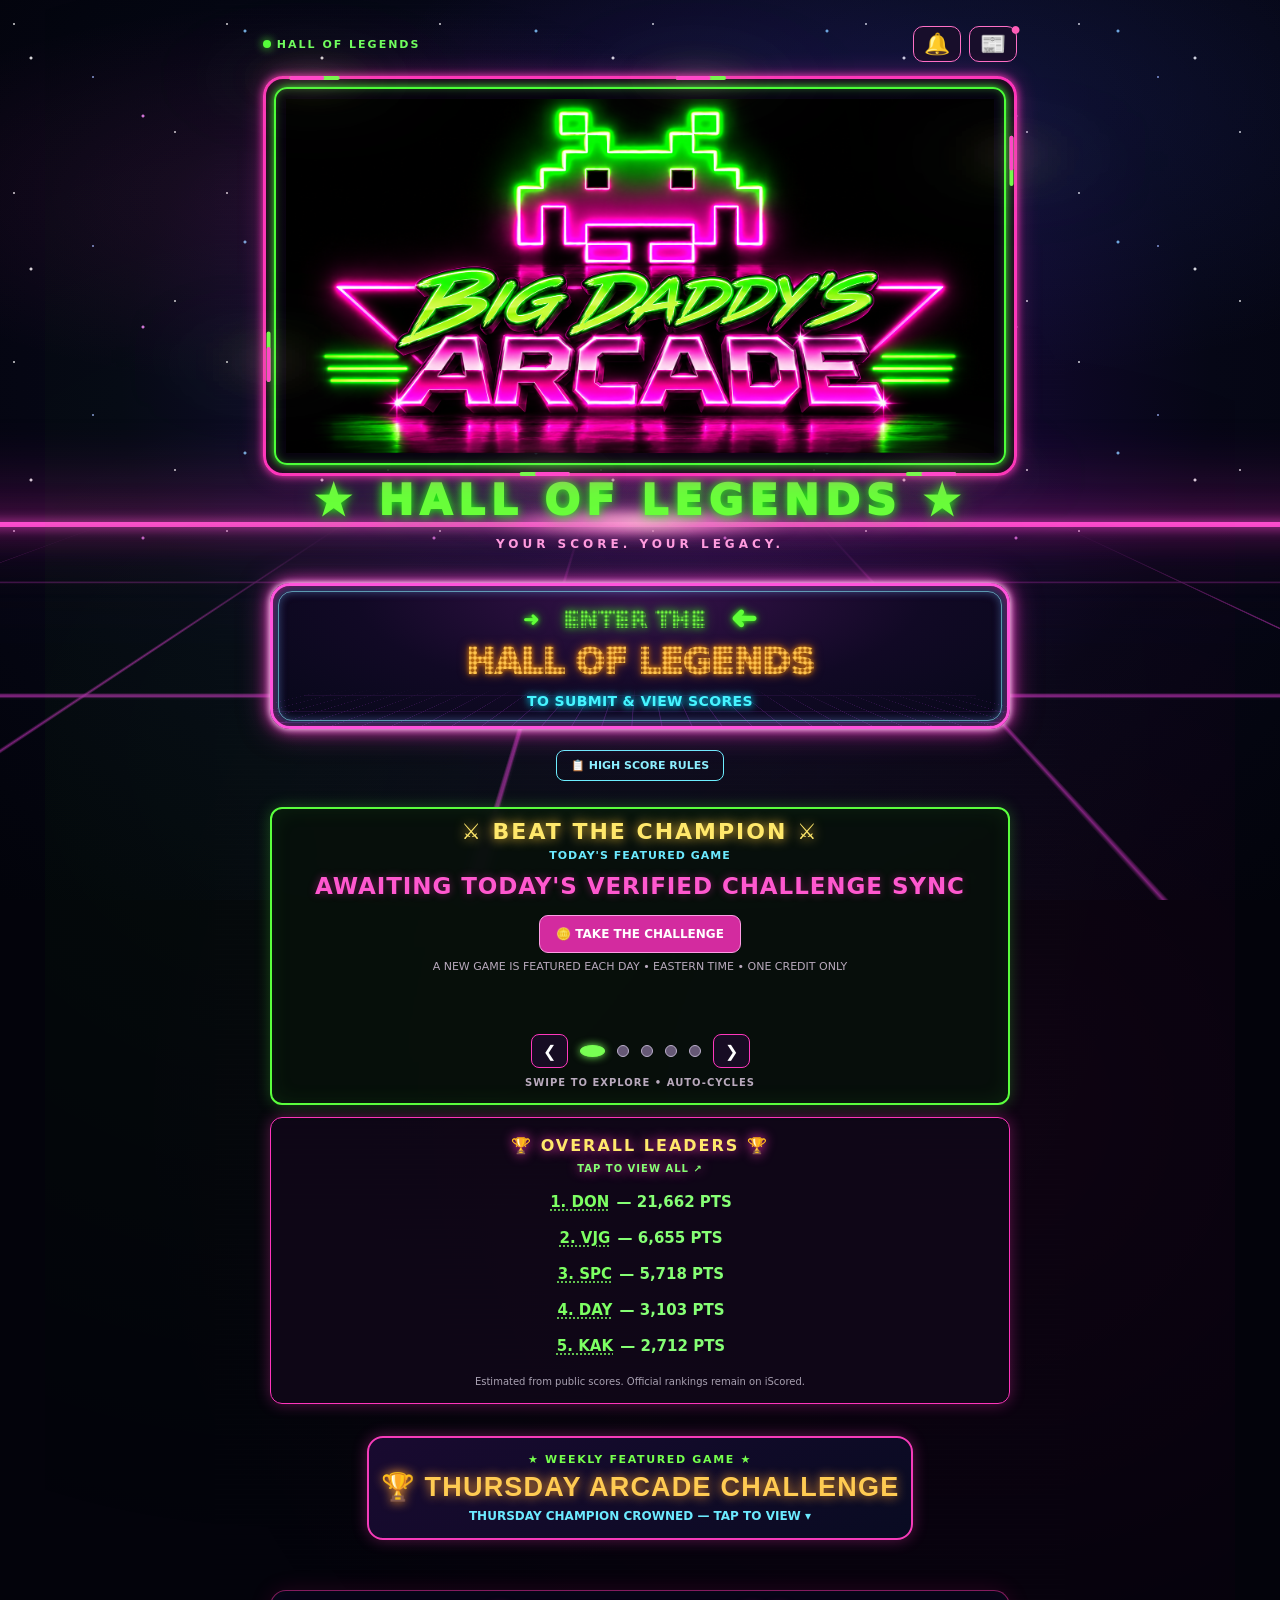
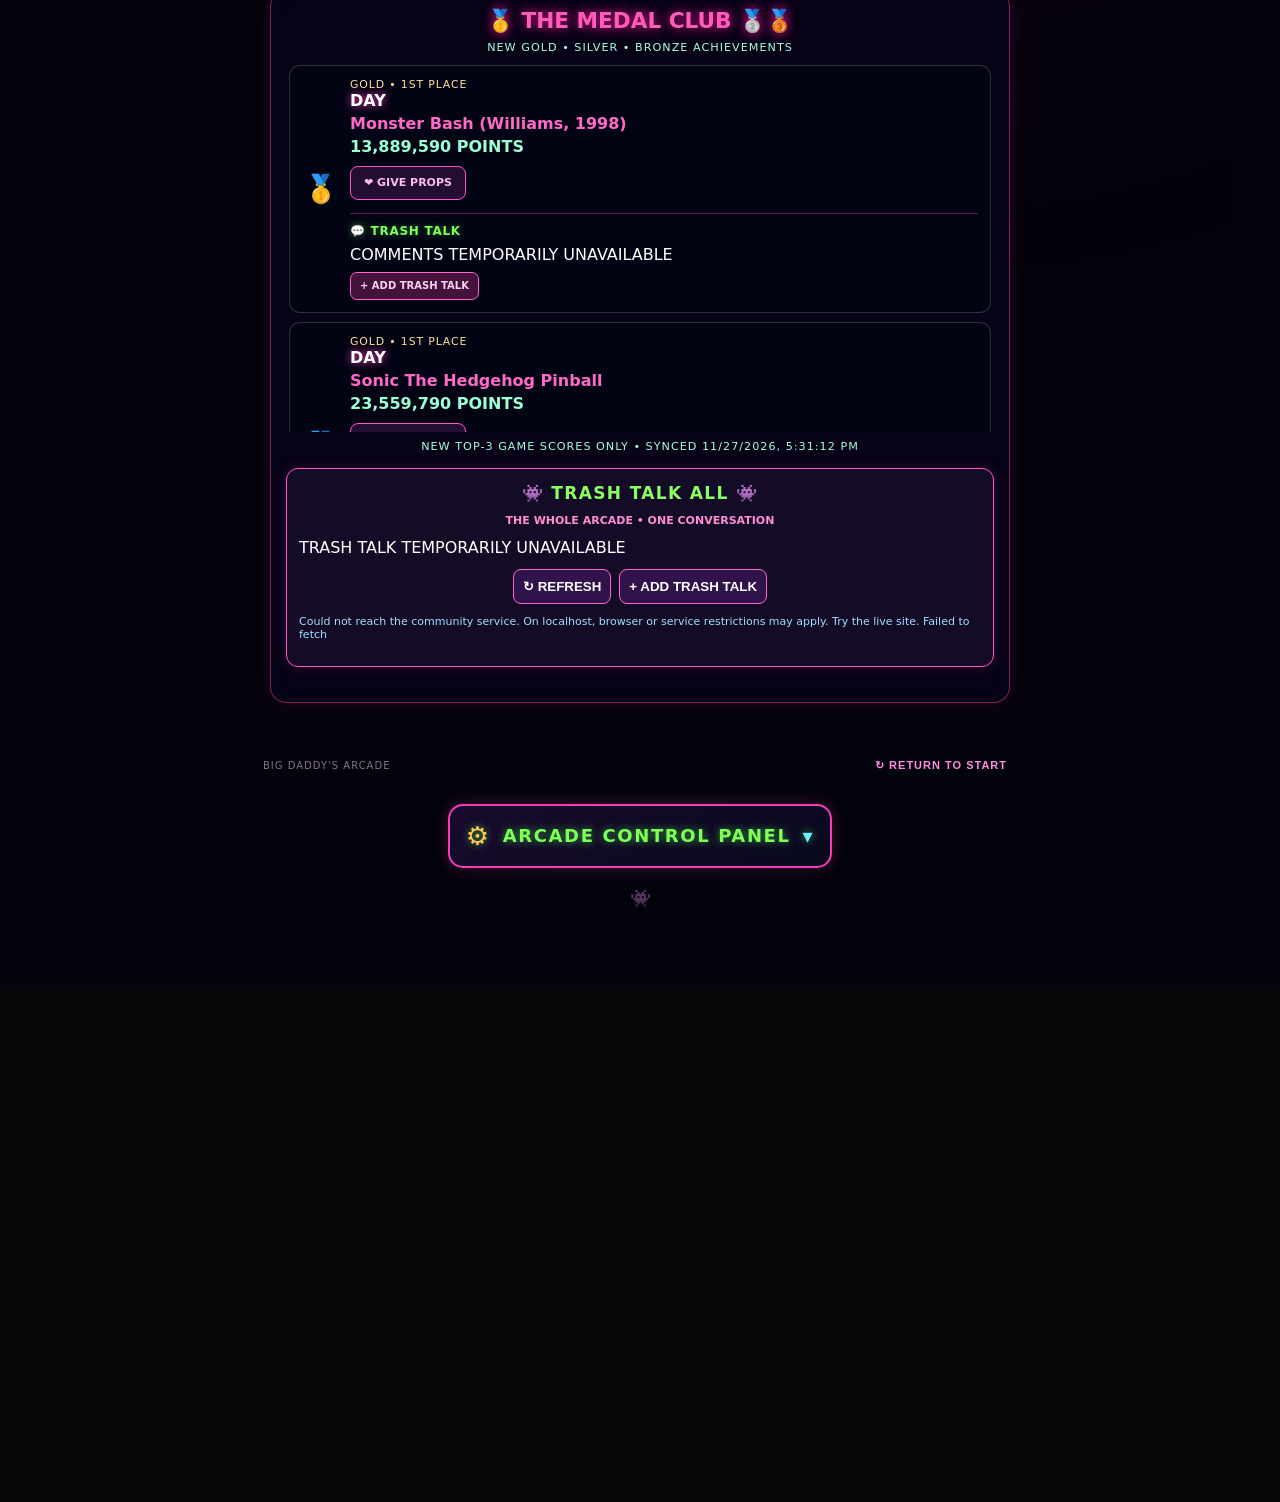
==== commit 5fb2f8c3: "Open Monthly Game Pool in fixed full-screen operator overlay" ====
--- a/index.html
+++ b/index.html
@@ -261,7 +261,7 @@
 <div class="arcade-settings-body">
 <p class="arcade-settings-intro">★ OPERATOR OPTIONS ★</p>
 <div class="arcade-settings-item"><h3>🔊 ARCADE AUDIO</h3><p style="font:500 12px/1.5 system-ui,sans-serif;color:#86eaff;margin:3px 0 10px">Retro button sounds, menu blips, and arcade fanfares use the same sound toggle.</p><div class="arcade-sound-controls"><label class="arcade-audio-label" for="arcade-audio-enabled"><input type="checkbox" id="arcade-audio-enabled" checked> ENABLE ARCADE AUDIO</label></div></div>
-<div class="arcade-settings-item"><h3>🃏 PLAYER CARD STYLE</h3><p style="font:500 12px/1.5 system-ui,sans-serif;color:#86eaff;margin:3px 0 9px">Choose how player profiles appear on this device. Your selection is remembered; scores and trophies stay the same.</p><label for="arcade-player-card-style" style="display:block;color:#aaff80;font:800 12px system-ui,sans-serif;margin-bottom:6px">PROFILE DESIGN</label><select id="arcade-player-card-style" aria-label="Player card style" style="width:100%;max-width:360px;background:#1c1031;color:#fff;border:2px solid #ff68c8;border-radius:8px;padding:11px;font:800 13px system-ui,sans-serif"><option value="classic">🕹️ CLASSIC • THREE TABS</option><option value="arcade">👾 ARCADE • CHARACTER SELECT</option><option value="flip">🏆 COLLECTOR'S CARD • FLIP</option></select></div>
+<div class="arcade-settings-item"><h3>🃏 PLAYER CARD STYLE</h3><p style="font:500 12px/1.5 system-ui,sans-serif;color:#86eaff;margin:3px 0 9px">Choose how player profiles appear on this device. Your selection is remembered; scores and trophies stay the same.</p><label for="arcade-player-card-style" style="display:block;color:#aaff80;font:800 12px system-ui,sans-serif;margin-bottom:6px">PROFILE DESIGN</label><select id="arcade-player-card-style" aria-label="Player card style" style="width:100%;max-width:360px;background:#1c1031;color:#fff;border:2px solid #ff68c8;border-radius:8px;padding:11px;font:800 13px system-ui,sans-serif"><option value="classic">🕹️ CLASSIC • THREE TABS</option><option value="arcade">👾 ARCADE • CHARACTER SELECT (DEFAULT)</option><option value="flip">🏆 COLLECTOR'S CARD • FLIP</option></select></div>
 <div class="arcade-settings-item"><h3>👾 ATTRACT MODE</h3><div class="arcade-attract-settings"><label for="arcade-attract-enabled"><input type="checkbox" id="arcade-attract-enabled" checked> ENABLE ATTRACT MODE (AFTER 60 SECONDS)</label></div></div>
 <div class="arcade-settings-item arcade-settings-install"><section class="arcade-install" aria-labelledby="arcade-install-title"><h2 id="arcade-install-title">🕹️ TAKE THE ARCADE HOME!</h2><p>YOUR POCKET-SIZED HALL OF LEGENDS</p><button type="button" id="arcade-install-button" class="arcade-install-button">⬇ INSTALL THE ARCADE</button><button type="button" id="arcade-share-button" class="arcade-share-button" aria-label="Share Big Daddy’s Arcade" title="Share the Arcade"><svg width="20" height="20" viewBox="0 0 24 24" fill="none" stroke="currentColor" stroke-width="2" stroke-linecap="round" stroke-linejoin="round" aria-hidden="true"><circle cx="18" cy="5" r="3"/><circle cx="6" cy="12" r="3"/><circle cx="18" cy="19" r="3"/><path d="m8.7 10.7 6.6-4.4M8.7 13.3l6.6 4.4"/></svg></button><p class="arcade-install-small">FREE • iPHONE • ANDROID</p><div id="arcade-install-help" class="arcade-install-help" hidden role="status" aria-live="polite"></div><div id="arcade-share-fallback" class="arcade-share-fallback" hidden aria-live="polite"></div></section></div>
 <details id="arcade-test-lab-panel" class="arcade-test-lab-panel arcade-settings-item" hidden>
@@ -294,12 +294,16 @@
 <input id="monthly-pool-search" type="search" placeholder="Search games…" style="display:block;width:100%;padding:9px;margin:6px 0;background:#211532;color:white;border:1px solid #6deeff;border-radius:6px">
 <label for="monthly-pool-filter">Show</label>
 <select id="monthly-pool-filter" style="padding:7px;background:#211532;color:white;border:1px solid #6deeff;border-radius:6px"><option value="all">All games</option><option value="eligible">Eligible only</option><option value="excluded">Excluded only</option></select>
-<select id="monthly-pool-category" aria-label="Filter by game type" style="padding:7px;background:#211532;color:white;border:1px solid #6deeff;border-radius:6px"><option value="all">All types</option><option value="Arcade">Arcade</option><option value="Pinball">Pinball</option><option value="Console">Console</option><option value="Other">Other</option><option value="Uncategorized">Uncategorized</option></select>
+<select id="monthly-pool-category" aria-label="Filter by game type" style="padding:7px;background:#211532;color:white;border:1px solid #6deeff;border-radius:6px"><option value="all">All types</option><option value="Arcade">Arcade</option><option value="Pinball">Pinball</option><option value="Console">Console</option><option value="Driving">Driving</option><option value="Gun">Gun</option><option value="Other">Other</option><option value="Uncategorized">Uncategorized</option></select>
 <p id="monthly-pool-status" role="status" aria-live="polite" style="font-size:12px">Open this section to load games.</p>
-<div id="monthly-pool-list" style="max-height:270px;overflow-y:auto;border:1px solid #61457a;border-radius:6px;padding:8px"></div>
+<div id="monthly-pool-list" style="height:270px;overflow-y:auto;overflow-anchor:none;overscroll-behavior:contain;border:1px solid #61457a;border-radius:6px;padding:8px"></div>
+<p style="font-size:12px;color:#b8f9ff">Choose a category beside each game. Changes remain in this session until you copy them and run the Category Save workflow; this does not change eligibility checkboxes.</p>
+<p id="monthly-pool-category-status" role="status" aria-live="polite" style="font-size:12px">Category changes: 0 unsaved</p>
+<button type="button" id="monthly-pool-category-copy" style="margin-top:10px;padding:10px;background:#5b3488;color:#fff;border:0;border-radius:6px">🏷️ COPY CATEGORY CHANGES FOR GITHUB</button>
+<a href="https://github.com/g1lgamesh20/big-daddys-arcade/actions/workflows/monthly-game-categories-save.yml" target="_blank" rel="noopener noreferrer" style="display:inline-block;margin:8px;color:#8beaff">🔐 OPEN CATEGORY SAVE WORKFLOW</a>
 <button type="button" id="monthly-pool-copy" style="margin-top:10px;padding:10px;background:#246e59;color:#fff;border:0;border-radius:6px">📋 COPY EXCLUSIONS FOR GITHUB</button>
 <a href="https://github.com/g1lgamesh20/big-daddys-arcade/actions/workflows/monthly-game-pool-save.yml" target="_blank" rel="noopener noreferrer" style="display:inline-block;margin:8px;color:#8beaff">🔐 OPEN SAVE WORKFLOW</a>
-<p style="font-size:12px">Paste copied IDs into <strong>excluded_ids</strong>, check <strong>confirm_replace</strong>, and run the GitHub workflow. Refresh the app after deployment to see saved changes. For category or clearer names use the <a href="https://github.com/g1lgamesh20/big-daddys-arcade/actions/workflows/arcade-label-game.yml" target="_blank" rel="noopener noreferrer">🏷️ Label Game workflow</a>. No changes are saved until the workflow succeeds.</p>
+<p style="font-size:12px">Paste copied IDs into <strong>excluded_ids</strong>, check <strong>confirm_replace</strong>, and run the GitHub workflow. Refresh the app after deployment to see saved changes. For individual categories or clearer names use the <a href="https://github.com/g1lgamesh20/big-daddys-arcade/actions/workflows/arcade-label-game.yml" target="_blank" rel="noopener noreferrer">🏷️ Label Game workflow</a>. No changes are saved until the workflow succeeds.</p>
 </details>
 <a href="./marquee-import.html" aria-label="Open Marquee Map Updater">🖼️ MARQUEE MAP UPDATER — ADD NEW GAMES &amp; ARTWORK</a>
 <a href="https://github.com/g1lgamesh20/big-daddys-arcade/actions/workflows/update-legends.yml" target="_blank" rel="noopener noreferrer" aria-label="Open GitHub Actions to manually refresh Hall of Legends scores">🔄 REFRESH SCORES NOW (GITHUB)</a>
@@ -540,7 +544,7 @@
  });
 })();
 </script>
-<script src="game-marquee.js?v=verified-logo-map-20261119"></script><script src="script.js?v=style-switch-20261127"></script><script>
+<script src="game-marquee.js?v=verified-logo-map-20261119"></script><script src="script.js?v=arcade-default-20261127"></script><script>
 /* Celebrate only newly published medals after an initial baseline. No score writes. */
 (() => {
  const overlay=document.getElementById('arcade-celebrate');
@@ -897,13 +901,78 @@
     const panel=document.getElementById('monthly-pool-manager');
     if(!panel || panel.dataset.poolReady==='yes') return false;
     panel.dataset.poolReady='yes';
+    // Portal the operator editor out of the rotating showcase's layout.
+    // Moving the existing node preserves filters, staged edits and event handlers.
+    const home=document.createComment('monthly-pool-editor-home');
+    panel.before(home);
+    const overlay=document.createElement('div');
+    overlay.id='monthly-pool-overlay';
+    overlay.setAttribute('role','dialog');
+    overlay.setAttribute('aria-modal','true');
+    overlay.setAttribute('aria-label','Monthly Game Pool editor');
+    overlay.hidden=true;
+    overlay.style.cssText='position:fixed;inset:0;z-index:2147483000;background:rgba(4,2,12,.94);padding:max(12px,env(safe-area-inset-top)) max(12px,env(safe-area-inset-right)) max(12px,env(safe-area-inset-bottom)) max(12px,env(safe-area-inset-left));box-sizing:border-box;overflow:hidden;display:none;flex-direction:column;align-items:center;';
+    const toolbar=document.createElement('div');
+    toolbar.style.cssText='width:min(100%,850px);display:flex;align-items:center;justify-content:space-between;gap:12px;color:#8cff7b;font-weight:700;padding:5px 0 12px;';
+    const heading=document.createElement('span');
+    heading.textContent='🎮 MONTHLY GAME POOL';
+    const close=document.createElement('button');
+    close.type='button';close.textContent='✕ CLOSE';
+    close.setAttribute('aria-label','Close Monthly Game Pool editor');
+    close.style.cssText='background:#40204f;color:#fff;border:1px solid #6deeff;border-radius:8px;padding:10px 14px;cursor:pointer;';
+    toolbar.append(heading,close);
+    overlay.append(toolbar);
+    document.body.append(overlay);
+    const previousOverflow={html:'',body:''};
+    function closeEditor(){panel.open=false;}
+    function showEditor(){
+      previousOverflow.html=document.documentElement.style.overflow;
+      previousOverflow.body=document.body.style.overflow;
+      document.documentElement.style.overflow='hidden';
+      document.body.style.overflow='hidden';
+      overlay.hidden=false;overlay.style.display='flex';
+      overlay.append(panel);
+      panel.style.cssText='display:block;box-sizing:border-box;width:min(100%,850px);max-height:calc(100dvh - 90px);min-height:0;overflow-y:auto;overscroll-behavior:contain;overflow-anchor:none;margin:0;padding:14px;border:1px solid #6deeff;border-radius:10px;background:#140d25;color:#fff;';
+      const list=panel.querySelector('#monthly-pool-list');
+      if(list)list.style.height='min(48dvh,440px)';
+      close.focus({preventScroll:true});
+    }
+    function hideEditor(){
+      home.after(panel);
+      panel.removeAttribute('style');
+      overlay.style.display='none';overlay.hidden=true;
+      document.documentElement.style.overflow=previousOverflow.html;
+      document.body.style.overflow=previousOverflow.body;
+    }
+    close.addEventListener('click',closeEditor);
+    overlay.addEventListener('click',event=>{if(event.target===overlay)closeEditor();});
+    document.addEventListener('keydown',event=>{
+      if(!overlay.hidden && event.key==='Escape'){event.preventDefault();closeEditor();}
+      if(!overlay.hidden && event.key==='Tab'){
+        const focusables=[...overlay.querySelectorAll('button:not([disabled]),a[href],input:not([disabled]),select:not([disabled]),textarea:not([disabled]),summary')].filter(el=>el.getClientRects().length);
+        if(focusables.length){
+          const first=focusables[0],last=focusables[focusables.length-1];
+          if(event.shiftKey&&document.activeElement===first){event.preventDefault();last.focus();}
+          else if(!event.shiftKey&&document.activeElement===last){event.preventDefault();first.focus();}
+        }
+      }
+    });
+
     const search=panel.querySelector('#monthly-pool-search');
     const mode=panel.querySelector('#monthly-pool-filter');
     const category=panel.querySelector('#monthly-pool-category');
     const status=panel.querySelector('#monthly-pool-status');
     const list=panel.querySelector('#monthly-pool-list');
     const copy=panel.querySelector('#monthly-pool-copy');
+    const categoryCopy=panel.querySelector('#monthly-pool-category-copy');
+    const categoryStatus=panel.querySelector('#monthly-pool-category-status');
+    const categoryChoices=['Uncategorized','Arcade','Pinball','Console','Driving','Gun','Other'];
+    const categoryEdits=new Map();
     let games={},labels={},excluded=new Set(),loaded=false;
+    function updateStatus(shownCount){
+      const total=Object.keys(games).length;
+      status.textContent=(total-excluded.size)+' eligible • '+excluded.size+' excluded • '+shownCount+' shown';
+    }
     function draw(){
       if(!loaded) return;
       const query=search.value.trim().toLocaleLowerCase();
@@ -911,26 +980,42 @@
       const shown=entries.filter(([id,name])=>{
         const meta=labels[id]||{};
         const match=(name+' '+(meta.label||'')+' '+id).toLocaleLowerCase().includes(query);
-        return match && (mode.value==='all'||(mode.value==='excluded')===excluded.has(id)) && (category.value==='all'||(meta.category||'Uncategorized')===category.value);
+        return match && (mode.value==='all'||(mode.value==='excluded')===excluded.has(id)) && (category.value==='all'||(categoryEdits.get(id)||meta.category||'Uncategorized')===category.value);
       });
-      status.textContent=(entries.length-excluded.size)+' eligible • '+excluded.size+' excluded • '+shown.length+' shown';
+      updateStatus(shown.length);
       const priorScroll=list.scrollTop;
       const fragment=document.createDocumentFragment();
       for(const [id,name] of shown){
         const meta=labels[id]||{};
-        const line=document.createElement('label');
+        const line=document.createElement('div');
         line.style.cssText='display:flex;align-items:center;gap:8px;padding:7px 2px;border-bottom:1px solid #443455;cursor:pointer;font-size:13px;';
         const checkbox=document.createElement('input');
         checkbox.type='checkbox';
         checkbox.checked=excluded.has(id);
         checkbox.setAttribute('aria-label','Exclude '+name+' (game '+id+')');
-        checkbox.addEventListener('change',()=>{checkbox.checked?excluded.add(id):excluded.delete(id);draw();});
+        checkbox.addEventListener('change',()=>{
+          if(checkbox.checked)excluded.add(id);else excluded.delete(id);
+          // Keep the existing rows and scroll position untouched while selecting.
+          // Filter changes/search still explicitly rebuild the visible list.
+          updateStatus(shown.length);
+        });
         const text=document.createElement('span');
-        text.textContent=(meta.label||name)+' ('+(meta.category||'Uncategorized')+')';
+        text.textContent=meta.label||name;
         const number=document.createElement('small');
         number.textContent=' #'+id;
         number.style.color='#b9a8cb';
-        line.append(checkbox,text,number);
+        const categoryPicker=document.createElement('select');
+        categoryPicker.setAttribute('aria-label','Category for '+name);
+        categoryPicker.style.cssText='margin-left:auto;min-width:105px;max-width:145px;padding:6px;background:#211532;color:white;border:1px solid #6deeff;border-radius:5px;font-size:12px;';
+        for(const value of categoryChoices){const option=document.createElement('option');option.value=value;option.textContent=value;categoryPicker.append(option);}
+        categoryPicker.value=categoryEdits.get(id)||meta.category||'Uncategorized';
+        categoryPicker.addEventListener('change',()=>{
+          const original=meta.category||'Uncategorized';
+          if(categoryPicker.value===original)categoryEdits.delete(id);
+          else categoryEdits.set(id,categoryPicker.value);
+          categoryStatus.textContent='Category changes: '+categoryEdits.size+' unsaved';
+        });
+        line.append(checkbox,text,number,categoryPicker);
         fragment.append(line);
       }
       list.replaceChildren(fragment);
@@ -954,10 +1039,21 @@
         loaded=true;draw();
       }catch(e){status.textContent='Unable to load game pool: '+e.message;}
     }
-    panel.addEventListener('toggle',()=>{if(panel.open)load();});
+    panel.addEventListener('toggle',()=>{if(panel.open){showEditor();load();}else if(!overlay.hidden){hideEditor();}});
     search.addEventListener('input',draw);
     mode.addEventListener('change',draw);
     category.addEventListener('change',draw);
+    categoryCopy.addEventListener('click',async()=>{
+      if(!loaded){categoryStatus.textContent='Load games before copying categories.';return;}
+      if(!categoryEdits.size){categoryStatus.textContent='No category changes to save.';return;}
+      const changes=JSON.stringify(Object.fromEntries([...categoryEdits].sort(([a],[b])=>a.localeCompare(b))));
+      try{await navigator.clipboard.writeText(changes);categoryStatus.textContent='Copied '+categoryEdits.size+' category changes. Paste into category_changes in GitHub, confirm and run.';}
+      catch(_){
+        let area=panel.querySelector('#monthly-pool-category-manual-copy');
+        if(!area){area=document.createElement('textarea');area.id='monthly-pool-category-manual-copy';area.style.cssText='display:block;width:100%;min-height:80px;margin:8px 0;';categoryCopy.after(area);}
+        area.value=changes;area.select();categoryStatus.textContent='Copy the selected JSON, then paste into GitHub category_changes.';
+      }
+    });
     copy.addEventListener('click',async()=>{
       if(!loaded){status.textContent='Load the list before copying exclusions.';return;}
       const ids=Array.from(excluded).sort().join(',');
